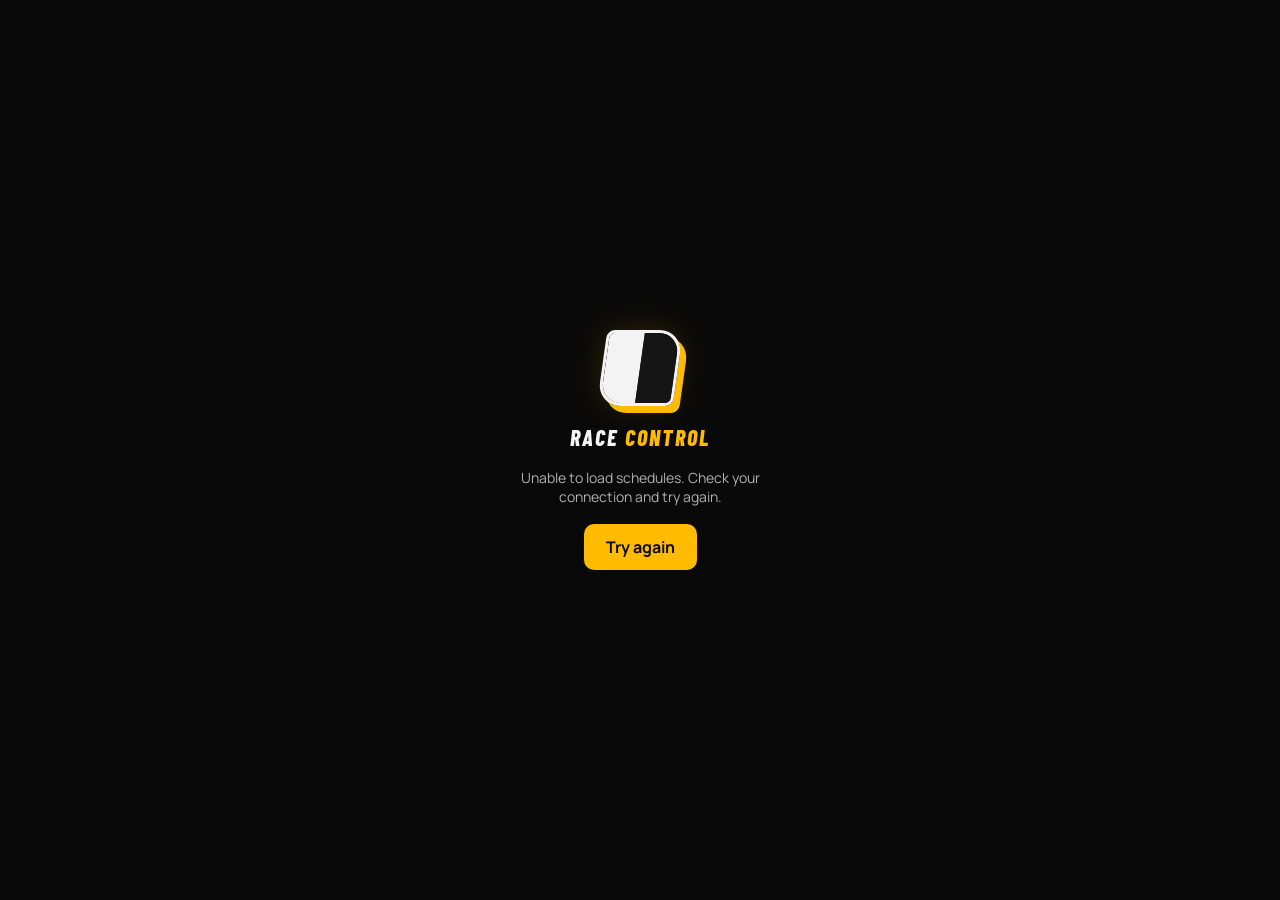
==== index.html @ a60f54e7 "Add files via upload" ====
<!DOCTYPE html>
<html lang="en">

<head>

    <meta charset="UTF-8">

    <meta
        name="viewport"
        content="width=device-width, initial-scale=1.0"
    >
    <meta name="theme-color" content="#090909">
    <meta name="apple-mobile-web-app-capable" content="yes">
    <meta name="apple-mobile-web-app-status-bar-style" content="black-translucent">
    <link rel="manifest" href="manifest.webmanifest">
    <link rel="apple-touch-icon" sizes="180x180" href="icons/apple-touch-icon.png?v=1">
    <link rel="icon" type="image/png" sizes="512x512" href="icons/race-control-icon-512.png?v=1">

    <title>Race Control</title>

    <link rel="preconnect" href="https://fonts.googleapis.com">
    <link rel="preconnect" href="https://fonts.gstatic.com" crossorigin>
    <link href="https://fonts.googleapis.com/css2?family=Barlow+Condensed:ital,wght@0,600;0,700;0,800;1,700&family=Manrope:wght@400;500;600;700&display=swap" rel="stylesheet">
    <link rel="stylesheet" href="style.css">
    <link rel="stylesheet" href="season-timeline.css">
    <link rel="stylesheet" href="championship-snapshot.css">
    <link rel="stylesheet" href="series-carousel.css">
    <link rel="stylesheet" href="mobile-polish.css">
    <link rel="stylesheet" href="support.css">
    <link rel="stylesheet" href="live-hub.css">

  <link rel="stylesheet" href="f2-hub.css">
  <link rel="stylesheet" href="wec-hub.css">
  <link rel="stylesheet" href="imsa-hub.css">
  <link rel="stylesheet" href="cars-hub.css">
  <link rel="stylesheet" href="special-events.css">
  <link rel="stylesheet" href="formula-e-preseason.css">
  <link rel="stylesheet" href="academy-hub.css">
</head>


<body>

<div id="app-splash" role="status" aria-label="Opening Race Control">
    <div id="loader-brand" class="brand-loader"><div class="splash-flag" aria-hidden="true">
        <span></span><span></span><span></span><span></span>
    </div>
    <p>RACE <em>CONTROL</em></p></div>
    <span id="loader-message">Opening Race Control…</span>
    <button id="retry-load" type="button" hidden>Try again</button>
    <button id="cancel-load" type="button" hidden>Go back</button>
</div>

<header>

    <div class="header-content">

        <a class="header-title" id="home-button" href="#home" aria-label="Race Control home">

            <div class="race-mark" aria-hidden="true">
                <span></span><span></span><span></span><span></span>
            </div>

            <div>
                <h1>Race <em>Control</em></h1>
                <p class="header-subtitle">Every Lap, One App.</p>
            </div>

        </a>


        <div class="header-actions">
        <details id="series-menu">
            <summary aria-label="Racing series menu"><span aria-hidden="true">☰</span> Series Menu</summary>
            <nav id="series-menu-list" aria-label="Racing series"></nav>
        </details>
        <button id="customize-button" type="button">

            <span class="customize-icon" aria-hidden="true">
                <svg viewBox="0 0 24 24" focusable="false">
                    <path d="M4 6h16M4 12h16M4 18h16"></path>
                    <circle cx="8" cy="6" r="2"></circle>
                    <circle cx="16" cy="12" r="2"></circle>
                    <circle cx="10" cy="18" r="2"></circle>
                </svg>
            </span>

            <span>
                Customize Series
            </span>

        </button>
        </div>

    </div>

</header>


    <main>

        <div id="app">


            <!-- HOME VIEW -->

            <div id="home-view">

                <section id="weekend-section" aria-labelledby="weekend-heading">

                    <div class="weekend-heading-row">
                        <div>
                            <h2 id="weekend-heading"><span class="week-flag" aria-hidden="true"></span>This Racing Week</h2>
                        </div>
                        <p id="weekend-date-range" class="weekend-date-range"></p>
                    </div>

                    <div data-live-slot="home" hidden></div>
                    <div data-cup-live-slot="home" hidden></div>
                    <div id="weekend-races"></div>

                </section>

                <section id="season-timeline" aria-labelledby="timeline-heading" hidden></section>
                <section id="championship-snapshot" aria-labelledby="snapshot-heading" hidden></section>
                <div id="schedule">


                </div>

            </div>


            <div id="live-view" style="display:none" aria-label="Formula 1 race hub"></div>
            <div id="nascar-live-view" style="display:none" aria-label="NASCAR Cup race hub"></div>

            <!-- SERIES VIEW -->

            <div
                id="series-view"
                style="display: none;"
            >

                <button id="back-button" hidden>
                    ← Back
                </button>

                <section id="f1-hub" hidden aria-label="Formula 1 hub"></section>
                <section id="series-hub" hidden aria-label="Series hub"></section>
                <div id="series-calendar"></div>

            </div>


            <div
                id="event-view"
                style="display: none;"
            >

                <div class="event-navigation"><button id="event-back-button">
                    ← Back
                </button>
                <button id="event-hub-button">Series Hub →</button></div>

                <div id="event-details"></div>

            </div>


        </div>

    </main>
    <button id="back-to-top" hidden aria-label="Back to top of schedule">↑ <span>Back to Top</span></button>


    <!-- CUSTOMIZE SERIES PANEL -->

    <div
        id="customize-overlay"
        class="customize-overlay"
    >

        <div class="customize-panel">


            <div class="customize-header">

                <div>

                    <h2>
                        Customize Series
                    </h2>

                    <p>
                        Drag series to change their order.
                        Hide any series you don't want to see.
                    </p>

                </div>


                <button
                    id="close-customize"
                    class="close-customize"
                >
                    ×
                </button>

            </div>

            <div class="customize-tools">
                <button id="show-all-series" type="button">Show all</button>
                <button id="hide-all-series" type="button">Hide all</button>
                <p>Drag or use the arrows to set your custom order, or restore the default order below.</p>
            </div>

            <div id="customize-series-list"></div>
            <section id="spoiler-settings" aria-label="Spoiler settings"></section>


            <div class="customize-footer">

                <button id="reset-series">
                    Restore Default Order
                </button>

            </div>


        </div>

    </div>


    <footer class="site-footer"><div><strong>Race Control</strong><span>Every Lap, One App. Help us make it better.</span></div><nav aria-label="Site support"><button type="button" id="patch-notes-open">Patch notes</button><button type="button" id="feedback-open">Send feedback</button><a href="admin.html">Admin</a></nav></footer>
    <dialog class="support-dialog patch-notes-dialog" id="patch-notes-dialog" aria-labelledby="patch-notes-title">
      <button type="button" class="support-close" id="patch-notes-close" aria-label="Close patch notes">×</button>
      <h2 id="patch-notes-title">Patch notes</h2>
      <p class="patch-notes-intro">The latest additions and improvements to Race Control. Earlier entries follow our development milestones; date ranges group work completed across several sessions.</p>
      <article class="patch-release">
        <time datetime="2026-10-06">October 6, 2026</time>
        <h3>A More Compact Homepage &amp; More Reliable Startup</h3>
        <p>F1 race reviews now support automatic safety-car, VSC, red-flag, starter and retirement counts after races. The Admin Hub keeps just rain and race ratings editable, with race facts shown read-only.</p>
        <p>Tighter header, race-week and timeline spacing. Championship snapshots now use equal-size cards with clearer portraits, leader gaps and gold champion styling. NASCAR timelines exclude exhibition races, and F1 Academy portraits have more room.</p>
        <p>Independent racing feeds now load together. Stalled requests have a firm timeout, and a temporarily unavailable source no longer blocks the whole homepage. Added an in-app retry for missing data and shorter waits for unavailable images.</p>
      </article>
      <article class="patch-release">
        <time datetime="2026-10-05">October 5, 2026</time>
        <h3>Special Events &amp; Faster Results</h3>
        <p>Results screens and event-session links now check for updates automatically. Added faster event-window imports, provisional NASCAR race results before inspection, and continued checks for corrected classifications. F1 qualifying can update independently when another session source is unavailable.</p>
        <p>Manage events in one Calendar sheet, with automatic IDs and publication. Schedules, entries, and results accept plain text on the same event row.</p>
        <p>Added a dedicated calendar for marquee races and motorsport festivals, with multi-day dates, venue details, local session times, optional entries and results, and event photo galleries. Unverified dates appear separately under Awaiting Dates. A separate editable workbook powers the calendar.</p>
      </article>
      <article class="patch-release">
        <time datetime="2026-10-02">October 2, 2026</time>
        <h3>IMSA WeatherTech & CARS Tour Hubs</h3>
        <p>CARS Tour now has one hub for Late Model Stock Cars and Pro Late Models, with a shared weekend schedule, separate dated standings, teams and drivers, results, and tracks. Includes homepage championship summaries and support for manually maintained results and timetable corrections.</p>
        <ul>
          <li>Prepared the IMSA hub with Overview, Schedule, Standings, Teams &amp; Drivers, Results, and Tracks, powered by a separate published IMSA workbook.</li>
          <li>Added GTP, LMP2, GTD PRO, and GTD class views, individual driver and car/team championships, manufacturer standings, and session-specific driver crews.</li>
          <li>Added official timing imports for practice, qualifying, and race results, class podiums, pit-stop counts, editable track media, and homepage class leaders. Historical weekends fill in during the initial syncs; future weekend session times can be entered when confirmed.</li>
          <li>Kept homepage carousel tiles at the height of the tallest series so the footer stays in place when swiping.</li>
        </ul>
      </article>
      <article class="patch-release">
        <time datetime="2026-10-01">October 1, 2026</time>
        <h3>Season Timeline</h3>
        <ul><li>Homepage Series Hubs now swipe horizontally, with full-tile snapping, navigation controls and equal-height tiles sized to the tallest hub. Your selected series follow your custom order.</li></ul>
        <ul><li>Added a Championship Snapshot below the timeline for followed series, with driver photos where available, points, WEC class leaders, and verified completed-season champions. Spoiler Mode hides championship identities.</li></ul>
        <ul><li>Added a compact homepage timeline for followed series, with season dates, individual race progress bars and NASCAR Chase markers.</li><li>Announced upcoming seasons appear 30 days before their opener. Timeline rows open the series hub.</li></ul>
      </article>
      <article class="patch-release">
        <time datetime="2026-09-29">September 29, 2026</time>
        <h3>WEC Hub and Formula E Preseason Preview</h3>
        <ul>
          <li>Added the WEC hub with Overview, Schedule, Standings, Teams &amp; Drivers, Results and Tracks, connected to official published WEC data.</li>
          <li>WEC separates Hypercar and LMGT3 podiums and championships, groups driver crews by numbered car entry, and includes race, qualifying and Hyperpole results where published. Older weekends fill in as the initial import completes.</li>
          <li>Added WEC homepage championship leaders, class-specific session results links, scheduled endurance race durations, and editable track details and media. Corrected overseas session times using the official schedule timestamps.</li>
          <li>Prepared tabbed INDYCAR, Indy NXT and Formula 3 hubs with season-completed messages looking ahead to 2027.</li>
          <li>Restored the original default series order, removed development labels from the Series Menu, and made its entries open their hub overview. Saved custom orders remain available.</li>
          <li>Added a clearly labeled Formula E 2026/27 preseason preview with 21 scheduled rounds, 13 venues, 14 confirmed drivers and 8 TBA seats, verified September 29. Unannounced times remain TBA, with results and standings awaiting the season start.</li>
          <li>The Formula E preview includes official source links and a verification date. It is a curated snapshot; automatic new-season data updates are not connected yet.</li>
        </ul>
      </article>
      <article class="patch-release">
        <time datetime="2026-09-28">September 28, 2026</time>
        <h3>F1 Academy Launch and Weekend Schedule Redesign</h3>
        <ul>
          <li>Launched the F1 Academy hub with Overview, Schedule, Standings, Teams &amp; Drivers, Results and Tracks, using shared F1 track photos, maps and details.</li>
          <li>Academy includes driver and team championship leaders, sortable standings statistics, driver photos and nationalities, supporting brands, and wildcard entries. Results support qualifying, Opening Races, Reverse Grid Races and Feature Races.</li>
          <li>Redesigned weekend schedules across the app with compact session cards, series-colored accents, subtle flag icons, and clearer dates and times.</li>
          <li>Published results now open directly from their matching session. Pole sitters and race winners appear alongside the session, while Spoiler Mode keeps results and outcomes hidden.</li>
          <li>F2 home cards now show the driver championship leader with a portrait and the team championship leader with its logo. Both cards open the relevant standings.</li>
          <li>Added national flags to F2 driver cards. F2 and F1 Academy now sit directly below the NASCAR hubs in the default Series Menu order, without development labels, and open on Overview.</li>
          <li>Made the Next Chase Stop schedule button compact across Cup, O'Reilly and Trucks.</li>
          <li>F1 driver rating ranks are now unique, using championship position to break equal averages. Removed the Refresh Ratings button.</li>
          <li>The admin driver-rating editor now shows each driver's starting position, finishing position and finish status for the selected Grand Prix or sprint.</li>
        </ul>
      </article>
      <article class="patch-release">
        <time datetime="2026-09-25">September 25, 2026</time>
        <h3>Formula 2 Hub and Racing Hub Refinements</h3>
        <ul>
          <li>Added the Formula 2 hub with Overview, Schedule, Standings, Teams &amp; Drivers, Results and Tracks.</li>
          <li>F2 home cards show their own race winner and championship leader. Next-race cards focus on feature races; sprint races remain available in weekend schedules and results.</li>
          <li>Added sortable F2 standings statistics: total wins, feature wins, sprint wins, poles, podiums and DNFs, with horizontal scrolling on mobile.</li>
          <li>F2 driver cards include countries and former drivers from this season, including Nico Varrone under VAR.</li>
          <li>Improved F2 weekend session imports and shared F1 track matching, including Silverstone, so existing track photos, maps and details carry across.</li>
          <li>The Series Menu now opens Cup, O'Reilly and Trucks on their Overview tabs.</li>
          <li>Made NASCAR next-race schedule buttons more compact and changed Biggest Movers event labels to track names.</li>
          <li>Refined The Chase across all three NASCAR hubs with track and winner timelines, two gainers and two droppers, and Chase-only stage leaders.</li>
          <li>Added optional chart gap labels, labeled recent Chase finishes, track photos, and matching schedule buttons.</li>
          <li>F1 standings show current team logos and sortable points, wins, podiums, poles, average finish, average start and DNFs.</li>
          <li>Hub navigation stays visible while scrolling schedules. Improved mobile feedback fields to prevent unwanted focus zoom.</li>
          <li>Added F1 driver rating editing in the admin portal and the percentage of rated sessions with a VSC or SC in track details.</li>
        </ul>
        <p class="patch-release-note">Includes the September 24 refinements. F2 statistics reflect imported results and update as historical sessions finish loading.</p>
      </article>
      <article class="patch-release">
        <time datetime="2026-09-22">September 22, 2026</time>
        <h3>Cleaner navigation</h3>
        <ul>
          <li>Added a Series Hub button to home cards and removed decorative arrows beside Previous Race and Next Race.</li>
          <li>Updated F1 and NASCAR hub tabs with a transparent background, series-colored selection accents and larger mobile touch targets.</li>
          <li>Hub tabs stay in one compact, swipeable row on mobile.</li>
        </ul>
      </article>
      <article class="patch-release">
        <time datetime="2026-09-21">September 21, 2026</time>
        <h3>Redesigned home tiles, qualifying and event shortcuts</h3>
        <ul>
          <li>Event schedules link directly to available results for that event.</li>
          <li>Added support for NASCAR qualifying in Cup, O'Reilly and Trucks, with lap times, speeds and separate session selection.</li>
          <li>When timed qualifying is unavailable, a published starting grid can be shown instead, clearly labeled.</li>
          <li>F1 and NASCAR pole sitters appear on event details, next-race overview cards and home series tiles once qualifying is available. Published grid fallbacks are labeled Starts P1.</li>
          <li>Broadcast listings now include a clear Network label.</li>
          <li>Redesigned home series cards with side-by-side previous and next race panels, track photos, series logos and matching accent colors.</li>
          <li>The previous race shows its winner and opens full results. The next race opens its event schedule, with a pole-sitter display when available.</li>
          <li>Click a championship leader to open standings, or the rest of the card to open the series hub. Spoiler Mode keeps protected results hidden.</li>
        </ul>
      </article>
      <article class="patch-release">
        <time datetime="2026-09-19">September 19, 2026</time>
        <h3>Faster startup and driver standings</h3>
        <ul>
          <li>The home page waits for its calendars, track details, summaries and images before opening; weekend sessions and deeper hub data load separately.</li>
          <li>Weekend sessions load when an event opens. Hubs request the data needed for their selected tab.</li>
          <li>A brief branded loader appears when a section needs data, with retry and back options if loading fails. Cached views open without an artificial delay.</li>
          <li>Driver cards show their championship position in F1 and all three NASCAR hubs.</li>
        </ul>
      </article>
      <article class="patch-release">
        <time datetime="2026-09-18">September 18, 2026</time>
        <h3>NASCAR hubs: standings, results and the Chase</h3>
        <ul>
          <li>Cup, O'Reilly and Trucks now open on Overview with the next event, latest podium and championship leaders.</li>
          <li>Added championship standings with sortable statistics, stage wins, stage points, manufacturer names and points gaps.</li>
          <li>Added race and available stage results, with event and session selectors.</li>
          <li>Chase grid highlights cover all three series; standings indicate calculated title elimination and schedules mark Chase rounds.</li>
          <li>Added Chase Battle charts with top-five, full-grid and individual driver controls, plus win charts for teams and manufacturers in restrained brand colors.</li>
          <li>Added The Chase tab with progress, contender form, movers, stage leaders and a compact schedule.</li>
          <li>Added optional per-series Spoiler Mode, with protected hub views and verified pre-race standings where available.</li>
          <li>Polished hub navigation and clickable cards; reserve drivers have a clearer label.</li>
          <li>Organizations share one team card, with distinct full-time and part-time entry sections. Missing driver photos use silhouettes.</li>
          <li>Updated home summaries, track names on schedule tiles and event selectors, manufacturer graphics and the default series order: F1, Cup, O'Reilly, Trucks.</li>
        </ul>
        <p class="patch-release-note">Chase lines build from saved standings snapshots; earlier unsaved rounds are unavailable. Title elimination is a conservative calculation, not an official NASCAR designation.</p>
      </article>
      <article class="patch-release">
        <time datetime="2026-09-17">September 17, 2026</time>
        <h3>NASCAR teams and race day</h3>
        <ul>
          <li>Added Teams &amp; Drivers to the Cup, O’Reilly Auto Parts, and Craftsman Truck Series hubs.</li>
          <li>Team cards feature team colors, team and manufacturer logos, driver photos, car number graphics, and crew chiefs.</li>
          <li>Drivers are grouped by team, with full photos displayed without cropping.</li>
          <li>Added separate full-time and part-time team sections, with full-time drivers listed before part-time drivers within each team. An organization can appear in both sections for different car entries.</li>
          <li>Added manual team participation and Show/Hide controls, independent of each driver's classification and visibility.</li>
          <li>Removed white backgrounds behind manufacturer logos and improved their contrast on dark team cards.</li>
          <li>All series schedules now jump to today's or the next race when opened. Completed seasons open at the final race, and a fixed Back to Top button stays available on schedule screens.</li>
          <li>Added an experimental Cup Series live race hub with running order, timing, race status, stage information, and display settings.</li>
          <li>Access the Cup live hub from the event schedule, with race-day entry points on the home page and Cup overview.</li>
          <li>Added this dated patch history beside Send feedback.</li>
        </ul>
        <p class="patch-release-note">At this release, the Cup live hub was ready for its first live-race test; the other NASCAR live hubs, standings and results were still in development.</p>
      </article>
      <article class="patch-release">
        <time datetime="2026-09-15">September 15</time>–<time datetime="2026-09-17">17, 2026</time>
        <h3>NASCAR hub foundations</h3>
        <ul>
          <li>Added Tracks tabs for the Cup, O’Reilly Auto Parts, and Craftsman Truck Series hubs.</li>
          <li>Added track photos to schedule tiles, plus track maps, custom track names, locations, length, surface, banking, and year built in track details.</li>
          <li>Connected Cup Series race ratings and average cautions per race, with separate counts showing how many races contribute to each average. Unrated races are excluded from the rating average.</li>
          <li>Added support for historical Cup race reviews back to 2023.</li>
          <li>Marked the three NASCAR hubs as in development and next to launch.</li>
        </ul>
      </article>
      <article class="patch-release">
        <time datetime="2026-09-12">September 12</time>–<time datetime="2026-09-15">15, 2026</time>
        <h3>Race week, results, and richer track details</h3>
        <ul>
          <li>Redesigned This Racing Week with series logos, event and track names, and start times grouped by day.</li>
          <li>Added compact, muted Off Week and Season Completed tiles for followed series without a race that week.</li>
          <li>Expanded Formula 1 results with event and session selection for qualifying, sprint qualifying, sprints, and Grands Prix. Only sessions with available results appear.</li>
          <li>Added Formula 1 teammate head-to-head comparisons for qualifying and Grand Prix results.</li>
          <li>Improved Back navigation, simplified series customization, and separated upcoming series from those with schedules.</li>
          <li>Added screenshot attachments to feedback, including mobile uploads and viewing in the admin hub.</li>
          <li>Introduced the experimental Formula 1 live race hub with pre-race, live timing, and concluded-race views.</li>
          <li>Expanded Formula 1 track details with custom names, photos, maps, flags, first Grand Prix year, and track length.</li>
          <li>Polished driver rankings, podiums, championship charts, and track ratings, including a combined VSC or SC average.</li>
        </ul>
      </article>
      <article class="patch-release">
        <time datetime="2026-09-11">September 11, 2026</time>
        <h3>Feedback and Formula 1 presentation</h3>
        <ul>
          <li>Added website feedback and a PIN-protected admin service hub for reviewing submissions and tracking site health.</li>
          <li>Improved home-page tile navigation and added shortcuts from Formula 1 overview cards to standings and results.</li>
          <li>Expanded driver rankings with season highs and lows, rating changes, and ranking changes.</li>
          <li>Refined the championship battle chart and added driver photos.</li>
          <li>Expanded season charts with driver win distribution and points by team, plus team logos and completed-race counts.</li>
          <li>Added racing series logos to home-page tiles and series hubs.</li>
        </ul>
      </article>
      <article class="patch-release">
        <time datetime="2026-09-08">September 8</time>–<time datetime="2026-09-10">10, 2026</time>
        <h3>The Formula 1 hub takes shape</h3>
        <ul>
          <li>Introduced the Formula 1 hub with overview, schedule, standings, teams and drivers, and race results.</li>
          <li>Added the Series Menu and made the Race Control logo a home button.</li>
          <li>Connected driver ratings and race reviews, with track rain, chaos, and race-rating averages.</li>
          <li>Added season distribution charts, championship tracking, and a dedicated Tracks tab.</li>
          <li>Improved the mobile home page and event navigation.</li>
          <li>Added team colors and images from the spreadsheet, and refined how sprint sessions contribute to track scores.</li>
        </ul>
      </article>
    </dialog>
    <dialog class="support-dialog" id="feedback-dialog" aria-labelledby="feedback-title">
      <button type="button" class="support-close" id="feedback-close" aria-label="Close feedback">×</button>
      <h2 id="feedback-title">Have a suggestion?</h2><p>Report a problem, request a feature, or tell us what you think.</p>
      <iframe id="feedback-frame" class="service-frame feedback-service-frame" title="Race Control feedback form" hidden></iframe>
      <p id="feedback-status" class="support-status" role="status"></p>
      <a id="feedback-direct" target="_blank" rel="noopener noreferrer" hidden>Open feedback form directly ↗</a>
    </dialog>
    <script src="support-config.js"></script>
    <script src="support.js"></script>
    <script src="spoiler-config.js"></script>
    <script src="spoilers.js"></script>
    <script src="f1-hub.js"></script>
    <script src="f1-insights.js"></script>
    <script src="nascar-profiles.js"></script>
    <script src="nascar-charts.js"></script>
    <script src="nascar-competition.js"></script>
    <script src="f2-config.js"></script>
    <script src="f2-hub.js"></script>
    <script src="academy-config.js"></script>
    <script src="academy-hub.js"></script>
    <script src="wec-config.js"></script>
    <script src="wec-hub.js"></script>
    <script src="imsa-config.js"></script>
    <script src="imsa-hub.js"></script>
    <script src="cars-config.js"></script>
    <script src="cars-hub.js"></script>
    <script src="special-config.js"></script>
    <script src="special-events.js"></script>
    <script src="formula-e-preseason.js"></script>
    <script src="season-timeline.js"></script>
    <script src="championship-snapshot.js"></script>
    <script src="series-carousel.js"></script>
    <script src="script.js"></script>
    <script src="results-refresh.js"></script>
    <script src="live-config.js"></script>
    <script src="live-adapter.js"></script>
    <script src="live-signalr.js"></script>
    <script src="live-lifecycle.js"></script>
    <script src="live-hub.js"></script>
    <script src="nascar-live.js"></script>

</body>

</html>
---- style.css ----
/* =========================================
   GLOBAL
========================================= */

* {
    box-sizing: border-box;
}


:root {

    --background: #090909;
    --card-top: #242424;
    --card-bottom: #181818;

    --border: rgba(255, 255, 255, 0.10);
    --border-hover: rgba(255, 255, 255, 0.22);

    --text-primary: #f4f4f4;
    --text-secondary: #b0b0b0;
    --text-muted: #777777;

}


body {

    margin: 0;

    font-family: "Manrope", Arial, Helvetica, sans-serif;

    color:
        var(--text-primary);

    min-height:
        100vh;

    background:

        radial-gradient(
            circle at top center,
            rgba(255, 255, 255, 0.035),
            transparent 35%
        ),

        var(--background);

}


/* =========================================
   OPENING SPLASH
========================================= */

#app-splash {
    position: fixed;
    z-index: 5000;
    inset: 0;
    display: flex;
    flex-direction: column;
    align-items: center;
    justify-content: center;
    gap: 18px;
    background: #090909;
    transition: none;
}

#app-splash.is-hidden {
    opacity: 0;
    visibility: hidden;
    pointer-events: none;
}

.splash-flag {
    width: 76px;
    height: 76px;
    display: grid;
    grid-template-columns: repeat(2, 1fr);
    grid-template-rows: repeat(2, 1fr);
    overflow: hidden;
    border: 3px solid #f3f3f3;
    border-radius: 8px 24px 8px 24px;
    transform: skewX(-8deg);
    box-shadow: 7px 7px 0 #ffbb00, 0 0 34px rgba(255, 187, 0, 0.16);
    animation: loader-pulse 1100ms ease-in-out infinite alternate;
}

.splash-flag span:nth-child(odd) { background: #f3f3f3; }
.splash-flag span:nth-child(even) { background: #151515; }

#app-splash p {
    margin: 0;
    font-family: "Barlow Condensed", Impact, sans-serif;
    font-size: 22px;
    font-style: italic;
    font-weight: 800;
    letter-spacing: 0.10em;
}

#app-splash em { color: #ffbb00; font-style: inherit; }

@keyframes loader-pulse {
    from { transform: skewX(-8deg) scale(0.94); box-shadow: 5px 5px 0 #ffbb00; }
    to { transform: skewX(-8deg) scale(1.04); box-shadow: 9px 9px 0 #ffbb00, 0 0 40px rgba(255, 187, 0, 0.3); }
}

@keyframes splash-copy-in {
    from { opacity: 0; transform: translateY(8px); }
    to { opacity: 1; transform: translateY(0); }
}

@media (prefers-reduced-motion: reduce) {
    .splash-flag, #app-splash p { animation: none; }
    #app-splash { transition: none; }
}



/* =========================================
   HEADER
========================================= */

header {

    padding: 24px 20px;

    border-bottom:
        1px solid rgba(255, 255, 255, 0.08);

    background:

        linear-gradient(90deg, rgba(255, 187, 0, 0.10), transparent 32%),

        linear-gradient(
            135deg,
            #1a1a1a,
            #101010 55%,
            #0b0b0b
        );

    box-shadow:
        0 10px 35px
        rgba(0, 0, 0, 0.35);

}

.header-content {
    max-width: 1120px;
    margin: 0 auto;
    display: flex;
    align-items: center;
    justify-content: space-between;
    gap: 20px;
}

.header-title {
    display: flex;
    align-items: center;
    gap: 14px;
}

.race-mark {
    width: 42px;
    height: 42px;
    display: grid;
    grid-template-columns: repeat(2, 1fr);
    grid-template-rows: repeat(2, 1fr);
    overflow: hidden;
    border: 2px solid rgba(255, 255, 255, 0.80);
    border-radius: 5px 13px 5px 13px;
    transform: skewX(-8deg) rotate(-2deg);
    box-shadow: 4px 4px 0 rgba(255, 187, 0, 0.88), 0 0 22px rgba(255, 187, 0, 0.15);
}

.race-mark span:nth-child(odd) { background: #f3f3f3; }
.race-mark span:nth-child(even) { background: #151515; }

header h1 {
    margin: 0;
    font-family: "Barlow Condensed", Impact, sans-serif;
    font-size: clamp(34px, 5vw, 48px);
    font-style: italic;
    font-weight: 800;
    line-height: 0.85;
    letter-spacing: 0.015em;
}

.header-title h1 em {
    color: #ffbb00;
    font-style: inherit;
}

.header-subtitle {
    margin: 7px 0 0;
    color:
        var(--text-secondary);
    font-size: 12px;
    font-weight: 600;
    letter-spacing: 0.02em;
}



/* =========================================
   CUSTOMIZE BUTTON
========================================= */

#customize-button {

    padding:
        12px
        18px;

    border-radius:
        12px;

    border:
        1px solid rgba(255, 255, 255, 0.13);

    color:
        white;

    cursor:
        pointer;

    background:

        linear-gradient(
            145deg,
            rgba(255, 255, 255, 0.10),
            rgba(255, 255, 255, 0.03)
        );

    transition:
        0.2s ease;

}


#customize-button:hover {

    transform:
        translateY(-2px);

    border-color:
        rgba(255, 255, 255, 0.28);

}



/* =========================================
   MAIN
========================================= */

main {

    padding:
        28px
        20px
        50px;

    max-width:
        1200px;

    margin:
        auto;

}



/* =========================================
   RACE GRID
========================================= */

#weekend-section {

    margin:
        0
        0
        38px;

    padding:
        22px;

    border:
        1px solid rgba(255, 255, 255, 0.10);

    border-radius:
        20px;

    background:
        linear-gradient(145deg, rgba(255, 255, 255, 0.06), rgba(255, 255, 255, 0.018));

    box-shadow:
        0 18px 40px rgba(0, 0, 0, 0.20),
        inset 0 1px 0 rgba(255, 255, 255, 0.045);

}

.customize-icon {
    display: inline-flex;
    width: 19px;
    height: 19px;
    margin-right: 7px;
    vertical-align: -4px;
    color: #ffbb00;
}

.customize-icon svg {
    width: 100%;
    height: 100%;
    fill: none;
    stroke: currentColor;
    stroke-linecap: round;
    stroke-width: 1.7;
}

.customize-icon circle { fill: #151515; }


.weekend-heading-row {

    display:
        flex;

    align-items:
        flex-end;

    justify-content:
        space-between;

    gap:
        16px;

    margin-bottom:
        17px;

}


.weekend-eyebrow {

    margin:
        0
        0
        5px;

    color:
        #8e8e8e;

    font-size:
        11px;

    font-weight:
        700;

    letter-spacing:
        0.12em;

}


#weekend-heading {

    margin:
        0;

    font-size:
        25px;

}


.weekend-date-range {

    margin:
        0;

    color:
        #b8b8b8;

    font-size:
        14px;

    font-weight:
        600;

    white-space:
        nowrap;

}


#weekend-races {

    display:
        grid;

    grid-template-columns:
        repeat(auto-fit, minmax(205px, 1fr));

    gap:
        11px;

}


.weekend-race {

    position:
        relative;

    display:
        flex;

    min-height:
        126px;

    padding:
        15px;

    overflow:
        hidden;

    border:
        1px solid rgba(255, 255, 255, 0.10);

    border-radius:
        14px;

    background:
        radial-gradient(circle at 100% 0%, var(--series-glow), transparent 62%),
        linear-gradient(145deg, rgba(255, 255, 255, 0.065), rgba(255, 255, 255, 0.02));

    color:
        var(--text-primary);

    cursor:
        pointer;

    flex-direction:
        column;

    text-align:
        left;

    transition:
        transform 0.2s ease, border-color 0.2s ease, box-shadow 0.2s ease;

}


.weekend-race:hover {

    transform:
        translateY(-3px);

    border-color:
        var(--series-color);

    box-shadow:
        0 12px 26px rgba(0, 0, 0, 0.32),
        0 0 20px var(--series-glow);

}


.weekend-series {

    margin-bottom:
        8px;

    color:
        var(--series-color);

    font-size:
        11px;

    font-weight:
        800;

    letter-spacing:
        0.08em;

}


.weekend-event {

    font-size:
        16px;

    line-height:
        1.25;

}


.weekend-track {

    margin-top:
        6px;

    color:
        #d2d2d2;

    font-size:
        13px;

}


.weekend-time {

    margin-top:
        auto;

    padding-top:
        11px;

    color:
        #a6a6a6;

    font-size:
        12px;

    font-weight:
        600;

}


.weekend-race-completed {

    opacity:
        0.62;

    filter:
        grayscale(1);

}


.weekend-race-completed:hover {

    opacity:
        0.8;

}


.weekend-empty {

    margin:
        2px
        0;

    color:
        #a8a8a8;

}

#schedule {

    display:
        grid;

    grid-template-columns:
        repeat(
            auto-fit,
            minmax(280px, 1fr)
        );

    gap:
        18px;

}



/* =========================================
   RACE CARD
========================================= */

.race-card {

    position:
        relative;

    overflow:
        hidden;

    cursor:
        pointer;

    min-height:
        230px;

    padding:
        22px;

    border-radius:
        16px;

    border:
        1px solid var(--border);

    background:

        radial-gradient(
            circle at 85% 0%,
            var(--series-glow),
            transparent 45%
        ),

        linear-gradient(
            145deg,
            rgba(255, 255, 255, 0.055),
            transparent 35%
        ),

        linear-gradient(
            145deg,
            var(--card-top),
            var(--card-bottom) 65%,
            #151515
        );

    box-shadow:

        0 18px 35px
        rgba(0, 0, 0, 0.35),

        inset 0 1px 0
        rgba(255, 255, 255, 0.035);

    transition:
        0.25s ease;

}


.race-card::before {

    content:
        "";

    position:
        absolute;

    width:
        240px;

    height:
        240px;

    top:
        -140px;

    right:
        -120px;

    border-radius:
        50%;

    background:

        radial-gradient(
            circle,
            var(--series-glow),
            transparent 70%
        );

    pointer-events:
        none;

}


.race-card::after {

    content:
        "";

    position:
        absolute;

    left:
        0;

    right:
        0;

    bottom:
        0;

    height:
        90px;

    background:

        linear-gradient(
            transparent,
            rgba(0, 0, 0, 0.20)
        );

    pointer-events:
        none;

}


.race-card:hover {

    transform:
        translateY(-5px);

    border-color:
        var(--series-color);

    box-shadow:

        0 25px 50px
        rgba(0, 0, 0, 0.55),

        0 0 28px
        var(--series-glow);

}


.race-card > * {

    position:
        relative;

    z-index:
        1;

}



/* =========================================
   SERIES NAME
========================================= */

.series-name {

    position:
        relative;

    padding-left:
        13px;

    color:
        #a8a8a8;

    font-size:
        13px;

    font-weight:
        bold;

    text-transform:
        uppercase;

    letter-spacing:
        1.4px;

    margin-bottom:
        22px;

}


.series-name::before {

    content:
        "";

    position:
        absolute;

    left:
        0;

    top:
        1px;

    bottom:
        1px;

    width:
        4px;

    border-radius:
        4px;

    background:
        var(--series-color);

    box-shadow:

        0 0 14px
        var(--series-glow);

}



/* =========================================
   RACE TEXT
========================================= */

.next-race-label {

    font-size:
        11px;

    color:
        #8b8b8b;

    font-weight:
        bold;

    letter-spacing:
        1.5px;

    margin-bottom:
        9px;

}


.event-name {

    font-size:
        25px;

    line-height:
        1.18;

    margin:
        0
        0
        16px;

}


.race-info {

    color:
        #c5c5c5;

    font-size:
        15px;

    margin:
        6px
        0;

}


.race-network {

    margin-top:
        12px;

    display:
        inline-block;

    padding:
        5px
        9px;

    border-radius:
        7px;

    background:
        rgba(255, 255, 255, 0.07);

    color:
        #dddddd;

    font-size:
        13px;

}


.race-notes {

    margin-top:
        18px;

    padding-top:
        15px;

    border-top:
        1px solid rgba(255, 255, 255, 0.08);

    color:
        #999999;

    font-size:
        14px;

}



/* =========================================
   SEASON COMPLETED
========================================= */

.season-completed {

    opacity:
        0.65;

}



/* =========================================
   BACK BUTTON
========================================= */

#back-button {

    padding:
        11px
        17px;

    margin-bottom:
        28px;

    border-radius:
        10px;

    border:
        1px solid rgba(255, 255, 255, 0.12);

    color:
        white;

    background:
        #222222;

    cursor:
        pointer;

}



/* =========================================
   SERIES CALENDAR
========================================= */

#series-calendar {

    max-width:
        850px;

}


.calendar-subtitle {

    color:
        #9a9a9a;

    margin-bottom:
        28px;

}


.calendar-race {

    padding:
        20px;

    margin-bottom:
        14px;

    border-radius:
        14px;

    border:
        1px solid rgba(255, 255, 255, 0.09);

    background:

        linear-gradient(
            145deg,
            #242424,
            #181818
        );

}


.calendar-date {

    color:
        #9a9a9a;

    font-size:
        14px;

    margin-bottom:
        9px;

}


.calendar-event {

    font-size:
        22px;

    font-weight:
        bold;

    margin-bottom:
        12px;

}


.calendar-details {

    color:
        #c5c5c5;

    font-size:
        14px;

    line-height:
        1.7;

}



/* =========================================
   CUSTOMIZE OVERLAY
========================================= */

.customize-overlay {

    display:
        none;

    position:
        fixed;

    inset:
        0;

    z-index:
        9999;

    padding:
        20px;

    align-items:
        center;

    justify-content:
        center;

    background:
        rgba(0, 0, 0, 0.72);

    backdrop-filter:
        blur(8px);

}


.customize-overlay.active {

    display:
        flex;

}



/* =========================================
   CUSTOMIZE PANEL
========================================= */

.customize-panel {

    width:
        100%;

    max-width:
        650px;

    max-height:
        85vh;

    overflow-y:
        auto;

    padding:
        24px;

    border-radius:
        18px;

    border:
        1px solid rgba(255, 255, 255, 0.12);

    background:

        linear-gradient(
            145deg,
            #242424,
            #111111
        );

    box-shadow:

        0 30px 80px
        rgba(0, 0, 0, 0.65);

}


.customize-header {

    display:
        flex;

    justify-content:
        space-between;

    align-items:
        flex-start;

    gap:
        20px;

    margin-bottom:
        25px;

}


.customize-header h2 {

    margin:
        0
        0
        8px;

}


.customize-header p {

    margin:
        0;

    color:
        #999999;

}


.close-customize {

    border:
        none;

    background:
        transparent;

    color:
        white;

    font-size:
        30px;

    cursor:
        pointer;

}



/* =========================================
   CUSTOMIZE SERIES ITEM
========================================= */

.customize-tools {
    display: flex;
    flex-wrap: wrap;
    align-items: center;
    gap: 8px;
    margin: -8px 0 16px;
}

.customize-tools button,
.sort-next-toggle {
    min-height: 36px;
    padding: 8px 11px;
    border: 1px solid rgba(255, 255, 255, 0.12);
    border-radius: 9px;
    background: rgba(255, 255, 255, 0.055);
    color: #dedede;
    font: inherit;
    font-size: 12px;
    font-weight: 700;
}

.customize-tools button {
    cursor: pointer;
}

.customize-tools button:hover {
    border-color: rgba(255, 187, 0, 0.7);
    color: #ffcc3d;
}

.sort-next-toggle {
    display: inline-flex;
    align-items: center;
    gap: 7px;
    cursor: pointer;
}

.sort-next-toggle input {
    width: 15px;
    height: 15px;
    accent-color: #ffbb00;
}

.customize-series-item {

    display:
        flex;

    align-items:
        center;

    gap:
        15px;

    padding:
        15px;

    margin-bottom:
        10px;

    border-radius:
        12px;

    border:
        1px solid rgba(255, 255, 255, 0.08);

    background:

        linear-gradient(
            145deg,
            rgba(255, 255, 255, 0.07),
            rgba(255, 255, 255, 0.025)
        );

    cursor:
        grab;

}


.customize-series-item.dragging {

    opacity:
        0.4;

}


.drag-handle {

    color:
        #888888;

    font-size:
        20px;

    user-select:
        none;

}


.customize-series-name {

    flex:
        1;

    font-weight:
        600;

}


.series-toggle {

    display:
        flex;

    align-items:
        center;

    gap:
        7px;

    color:
        #bbbbbb;

    cursor:
        pointer;

}


.series-toggle input {

    width:
        16px;

    height:
        16px;

    cursor:
        pointer;

}



/* =========================================
   RESET BUTTON
========================================= */

.customize-footer {

    margin-top:
        20px;

}


#reset-series {

    padding:
        10px
        15px;

    border-radius:
        9px;

    border:
        1px solid rgba(255, 255, 255, 0.12);

    background:
        #222222;

    color:
        white;

    cursor:
        pointer;

}



/* =========================================
   MOBILE
========================================= */

@media (max-width: 600px) {

    header {

        padding:
            24px
            18px;

    }


    header h1 {

        font-size:
            36px;

    }

    .header-content {

        align-items:
            flex-start;

        gap:
            12px;

    }

    .race-mark {

        width:
            34px;

        height:
            34px;

        box-shadow:
            3px 3px 0 rgba(255, 187, 0, 0.88);

    }

    .header-subtitle {

        font-size:
            10px;

    }

    #customize-button {

        padding:
            10px;

        font-size:
            0;

    }

    #customize-button .customize-icon {

        font-size:
            18px;

    }


    main {

        padding:
            20px
            15px
            40px;

    }


    #schedule {

        grid-template-columns:
            1fr;

    }


    #weekend-section {

        padding:
            18px;

        margin-bottom:
            28px;

    }


    .weekend-heading-row {

        align-items:
            flex-start;

        flex-direction:
            column;

        gap:
            5px;

    }


    .weekend-date-range {

        white-space:
            normal;

    }


    #weekend-races {

        grid-template-columns:
            repeat(2, minmax(0, 1fr));

        gap:
            8px;

    }

    .weekend-race {

        min-height:
            0;

        aspect-ratio:
            1 / 1;

        padding:
            11px;

    }

    .weekend-series {

        margin-bottom:
            5px;

        font-size:
            9px;

        letter-spacing:
            0.04em;

    }

    .weekend-event {

        font-size:
            13px;

        line-height:
            1.16;

    }

    .weekend-track {

        margin-top:
            4px;

        font-size:
            10px;

        line-height:
            1.2;

    }

    .weekend-time {

        padding-top:
            6px;

        font-size:
            10px;

        line-height:
            1.2;

    }


    .customize-overlay {

        padding:
            12px;

    }


    .customize-panel {

        padding:
            20px;

    }

    .customize-series-item {

        gap:
            9px;

        padding:
            11px;

    }

    .drag-handle {

        display:
            none;

    }

    .series-move-buttons {

        order:
            3;

    }

    .series-toggle {

        order:
            2;

    }

}

.series-move-buttons {
    display: flex;
    gap: 4px;
}

.move-series {
    width: 31px;
    height: 31px;
    padding: 0;
    border: 1px solid rgba(255, 255, 255, 0.12);
    border-radius: 8px;
    background: rgba(255, 255, 255, 0.05);
    color: #d8d8d8;
    cursor: pointer;
    font-size: 17px;
    line-height: 1;
}

.move-series:hover {
    border-color: #ffbb00;
    color: #ffbb00;
}


.race-track {

    margin:
        -7px
        0
        15px;

    color:
        var(--series-color);

    font-size:
        14px;

    font-weight:
        600;

}


/* =========================================
   EVENT DETAILS
========================================= */

#event-back-button {

    padding:
        11px
        17px;

    margin-bottom:
        28px;

    border-radius:
        10px;

    border:
        1px solid rgba(255, 255, 255, 0.12);

    color:
        white;

    background:
        #222222;

    cursor:
        pointer;

}


.series-name-button,
.event-button {

    border:
        none;

    background:
        transparent;

    text-align:
        left;

    cursor:
        pointer;

}


.series-name-button {

    display:
        block;

    width:
        100%;

}


.series-name-button:hover {

    color:
        white;

}


.event-button {

    display:
        block;

    width:
        100%;

    padding:
        0;

    color:
        var(--text-primary);

}


.event-button:hover {

    color:
        var(--series-color);

}


.schedule-unavailable {

    opacity:
        0.70;

}


.calendar-race-button {

    width:
        100%;

    color:
        var(--text-primary);

    text-align:
        left;

    cursor:
        pointer;

}


.calendar-race-button:hover {

    border-color:
        rgba(255, 255, 255, 0.32);

}


.calendar-race-next {

    border-color:
        var(--series-color);

    background:
        linear-gradient(145deg, var(--series-glow), #181818 74%);

    box-shadow:
        0 0 0 1px var(--series-color),
        0 10px 28px var(--series-glow);

}


.calendar-race-next .calendar-date {

    color:
        var(--series-color);

    font-weight:
        700;

}


.calendar-race-completed {

    opacity:
        0.48;

    filter:
        saturate(0.48);

}


.calendar-race-completed:hover {

    opacity:
        0.72;

}


#event-details {

    max-width:
        850px;

}


.detail-series {

    margin:
        0
        0
        8px;

    color:
        #999999;

    font-size:
        13px;

    font-weight:
        bold;

    letter-spacing:
        1.4px;

    text-transform:
        uppercase;

}


.detail-meta,
.track-id,
.empty-details {

    color:
        #9a9a9a;

}


.detail-meta {

    margin:
        0
        0
        18px;

}


.detail-section {

    margin-top:
        28px;

    padding:
        22px;

    border:
        1px solid rgba(255, 255, 255, 0.09);

    border-radius:
        14px;

    background:
        linear-gradient(145deg, #242424, #181818);

}


.detail-section h2 {

    margin-top:
        0;

}


.session-list {

    display:
        grid;

    gap:
        12px;

}


.session-item {

    display:
        grid;

    grid-template-columns:
        minmax(92px, 120px) 1fr;

    gap:
        14px;

    padding:
        14px 0;

    border-top:
        1px solid rgba(255, 255, 255, 0.08);

    color:
        #c5c5c5;

    line-height:
        1.55;

}


.session-item:first-child {

    padding-top:
        0;

    border-top:
        none;

}


.session-type {

    color:
        #a8a8a8;

    font-size:
        12px;

    font-weight:
        bold;

    letter-spacing:
        0.8px;

    text-transform:
        uppercase;

}


.session-item strong {

    color:
        white;

}


.track-facts {

    display:
        grid;

    grid-template-columns:
        repeat(auto-fit, minmax(150px, 1fr));

    gap:
        16px;

    margin:
        22px 0;

}


.track-facts div {

    padding-left:
        12px;

    border-left:
        3px solid #f5c518;

}


.track-facts dt {

    color:
        #8d8d8d;

    font-size:
        12px;

    font-weight:
        bold;

    letter-spacing:
        0.7px;

    text-transform:
        uppercase;

}


.track-facts dd {

    margin:
        5px 0 0;

    color:
        #eeeeee;

}


.track-description {

    color:
        #c5c5c5;

    line-height:
        1.6;

}


@media (max-width: 600px) {

    .session-item {

        grid-template-columns:
            1fr;

        gap:
            5px;

    }

}

/* Shared loading, day groups, series status and persistent navigation. */
#loader-message {
    max-width: 340px;
    padding: 0 20px;
    text-align: center;
    color: var(--text-secondary);
    font-size: 14px;
}
#retry-load {
    padding: 12px 22px;
    border: 0;
    border-radius: 10px;
    background: #ffbb00;
    color: #090909;
    font: inherit;
    font-weight: 700;
    cursor: pointer;
}
#weekend-races { grid-template-columns: minmax(0, 1fr); gap: 24px; }
.weekend-day { min-width: 0; }
.weekend-day h3 {
    display: flex;
    flex-wrap: wrap;
    align-items: baseline;
    gap: 8px 14px;
    margin: 0 0 12px;
    font-size: 13px;
    text-transform: uppercase;
    letter-spacing: 0.1em;
}
.weekend-day h3 span { color: #999; font-size: 11px; font-weight: 500; }
.weekend-day-races { display: grid; grid-template-columns: repeat(auto-fit, minmax(205px, 1fr)); gap: 11px; }
.series-group-heading {
    grid-column: 1 / -1;
    margin: 16px 0 0;
    padding-bottom: 10px;
    border-bottom: 1px solid var(--border);
    font-size: 14px;
    text-transform: uppercase;
    letter-spacing: 0.12em;
    color: var(--text-secondary);
}
.series-order-options { flex-basis: 100%; margin: 6px 0 0; padding: 12px; border: 1px solid var(--border); border-radius: 10px; }
.future-series { grid-column: 1 / -1; min-width: 0; }
.future-series ul {
    columns: 3 200px;
    column-gap: 32px;
    padding-left: 20px;
    margin: 18px 0 0;
    color: var(--text-secondary);
    font-size: 14px;
    line-height: 1.6;
}
.future-series li { padding: 4px 0; break-inside: avoid; }
.series-order-options legend { padding: 0 6px; font-weight: 700; }
.series-order-options label { display: inline-flex; align-items: center; gap: 6px; margin-right: 16px; min-height: 44px; cursor: pointer; }
.series-order-options input { accent-color: #ffbb00; }
.series-order-options p { margin: 4px 0 0; color: #aaa; font-size: 12px; }
#back-button, #event-back-button {
    position: sticky;
    top: calc(env(safe-area-inset-top, 0px) + 12px);
    z-index: 20;
    min-height: 44px;
    max-width: 100%;
    box-shadow: 0 4px 22px #0009;
    border-color: #555;
}
.calendar-race { scroll-margin-top: 78px; }
button:focus-visible, input:focus-visible { outline: 2px solid #ffbb00; outline-offset: 4px; }
@media (max-width: 600px) {
    .weekend-day-races { grid-template-columns: minmax(0, 1fr); }
    .series-order-options label { display: flex; }
}

/* Formula 1 hub */
.brand-loader { display: flex; flex-direction: column; align-items: center; gap: 18px; text-align: center; }
.brand-loader p { margin: 0; font-family: 'Barlow Condensed', Impact, sans-serif; font-size: 22px; font-weight: 800; font-style: italic; letter-spacing: .1em; }
.brand-loader em { color: #ffbb00; }
.brand-loader > span { font-size: 13px; color: #aaa; }
.brand-loader > span:empty { display: none; }
.f1-inline-loader { padding: 35px 15px; }
.f1-inline-loader .splash-flag { width: 42px; height: 42px; }
.f1-inline-loader p { font-size: 16px; }
.f1-home-summary:empty { display: none; }
.f1-home-summary { margin-top: 20px; padding-top: 12px; border-top: 1px solid #ffffff20; font-size: 13px; }
.f1-home-summary p { margin: 0 0 12px; color: #bbb; }
.f1-home-summary span { display: block; font-size: 10px; text-transform: uppercase; letter-spacing: .09em; color: #aaa; margin-bottom: 5px; }
.f1-home-summary strong { color: #eee; }
.f1-home-summary small { display: block; margin-top: 4px; }
.f1-summary-round { color: #aaa; font-size: 10px; }
.f1-hub-heading { border-left: 4px solid #e10600; padding: 8px 0 8px 20px; margin-bottom: 24px; }
.f1-hub-heading h1 { margin: 0; font: italic 800 52px 'Barlow Condensed', Impact, sans-serif; }
.f1-hub-heading h1 em { color: #e10600; }
.f1-hub-heading > p:last-child { color: #aaa; font-size: 13px; margin-bottom: 0; }
.f1-tabs { display: flex; gap: 6px; padding: 10px 0; margin-bottom: 22px; border-bottom: 1px solid #ffffff24; overflow-x: auto; scrollbar-width: thin; }
.f1-tabs button, #f1-content button { flex-shrink: 0; background: #222; color: #ddd; border: 1px solid #ffffff24; border-radius: 9px; padding: 12px 17px; font: inherit; font-size: 13px; cursor: pointer; min-height: 44px; }
.f1-tabs button[aria-selected='true'] { background: #e10600; border-color: #e10600; color: #fff; font-weight: 700; }
.f1-overview-grid, .f1-team-grid { display: grid; grid-template-columns: repeat(2, minmax(0, 1fr)); gap: 18px; }
.f1-feature, .f1-team { min-width: 0; padding: 25px; border: 1px solid #ffffff1a; border-radius: 16px; background: linear-gradient(145deg, #232323, #141414); }
.f1-feature:first-child { background: radial-gradient(ellipse at top right, #e1060028, transparent 70%), #1a1a1a; }
.f1-feature h2 { margin: 12px 0; font-size: 25px; }
.f1-feature > p { color: #bbb; }
.f1-kicker { font-size: 10px; font-weight: 800; text-transform: uppercase; letter-spacing: .1em; color: #bbb; }
.f1-points { font-size: 40px; font-weight: 800; margin: 10px 0; color: #fff !important; }
.f1-points small { font-size: 14px; font-weight: 500; color: #aaa; }
.f1-podium { padding-left: 28px; margin: 16px 0; }
.f1-podium li { padding: 8px 0 8px 6px; }
.f1-podium li::marker { color: #ffbb00; font-weight: bold; }
.f1-podium span { display: block; font-size: 12px; color: #aaa; margin-top: 3px; }
.f1-data-note { font-size: 12px; color: #aaa; line-height: 1.6; }
.f1-warning { color: #ffd479; }
.f1-empty { padding: 24px 0; color: #aaa; }
.f1-section { margin-top: 36px; }
.f1-table-scroll { overflow-x: auto; max-width: 100%; border: 1px solid #ffffff20; border-radius: 12px; }
.f1-table { width: 100%; border-collapse: collapse; font-size: 14px; text-align: left; }
.f1-table caption { padding: 14px; text-align: left; font-size: 12px; color: #aaa; background: #191919; }
.f1-table td, .f1-table th { padding: 14px 16px; border-bottom: 1px solid #ffffff12; white-space: nowrap; }
.f1-table thead { background: #252525; font-size: 11px; text-transform: uppercase; color: #aaa; }
.f1-table tbody tr:nth-child(even) { background: #ffffff03; }
.f1-table tbody tr:first-child { background: #e1060014; }
.f1-table-points { color: #ffbb00; font-weight: 800; }
.f1-team { border-top: 3px solid var(--team-color); }
.f1-team h3 { font-size: 23px; margin: 5px 0 12px; }
.f1-team > p { color: #aaa; font-size: 13px; }
.f1-driver { display: flex; align-items: start; gap: 14px; border-top: 1px solid #ffffff17; padding: 18px 0 4px; margin-top: 15px; min-width: 0; }
.f1-driver h4 { margin: 5px 0; font-size: 17px; }
.f1-driver .f1-kicker { margin: 0; }
.f1-biography { font-size: 13px; line-height: 1.6; color: #bbb; white-space: pre-line; overflow-wrap: anywhere; }
.f1-headshot { width: 60px; height: 68px; object-fit: cover; border-radius: 8px; }
.f1-team-logo { width: 70px; max-height: 55px; object-fit: contain; margin-bottom: 12px; }
.f1-other-drivers { display: grid; grid-template-columns: repeat(auto-fit, minmax(230px, 1fr)); gap: 18px; }
.f1-select-label { display: block; font-size: 13px; margin: 20px 0 8px; }
.f1-rating-controls { display: flex; flex-wrap: wrap; gap: 16px; margin-bottom: 20px; }
.f1-rating-controls label { display: block; margin: 10px 0; }
.f1-track-grid { display: grid; grid-template-columns: repeat(auto-fit,minmax(min(100%,320px),1fr)); gap: 16px; align-items: start; }
.f1-track-grid summary { cursor: pointer; font-size: 20px; font-weight: 700; padding: 8px 0; }
.f1-track-scores small { display: block; color: #aaa; font-size: 12px; font-weight: 400; }
.f1-donut { width: 220px; height: 220px; border-radius: 50%; margin: 24px auto; display: grid; place-items: center; }
.f1-donut > span { width: 108px; height: 108px; border-radius: 50%; background: #181818; display: flex; flex-direction: column; align-items: center; justify-content: center; font-size: 30px; font-weight: 700; }
.f1-donut small { font-size: 13px; color: #bbb; }
.f1-chart-legend { list-style: none; padding: 0; }
.f1-chart-legend li { display: flex; align-items: center; gap: 8px; margin: 10px 0; font-size: 13px; }
.f1-chart-legend i { width: 12px; height: 12px; border-radius: 3px; flex-shrink: 0; }
.f1-chart-legend strong { margin-left: auto; white-space: nowrap; }
.f1-gap-chart { display: block; width: 100%; max-height: 380px; margin: 20px 0; }
.f1-gap-chart text { fill: #bbb; font-size: 12px; }
.f1-rating-controls > div { min-width: 0; max-width: 100%; }
.f1-rating-controls select { max-width: 100%; min-height: 44px; background: #252525; color: #eee; border: 1px solid #555; border-radius: 8px; padding: 12px; font: inherit; }
#f1-race-select { max-width: 100%; width: 440px; min-height: 44px; color: #eee; background: #252525; border: 1px solid #555; border-radius: 8px; padding: 12px; font: inherit; font-size: 14px; }
@media (max-width: 600px) {
    .f1-overview-grid, .f1-team-grid { grid-template-columns: minmax(0, 1fr); }
    .f1-feature, .f1-team { padding: 20px; }
    .f1-hub-heading h1 { font-size: 44px; }
    .f1-tabs button { padding: 11px 13px; }
    .f1-table td, .f1-table th { padding: 10px; font-size: 12px; }
    .f1-table th[scope='row'] { min-width: 135px; white-space: normal; }
}
.f1-tabs { position: relative; }

/* Header navigation */
.series-hub-coming-soon { margin: 20px 0 0; padding-top: 12px; border-top: 1px solid #ffffff20; color: #aaa; font-size: 11px; line-height: 1.5; }
a.header-title { color: inherit; text-decoration: none; border-radius: 8px; }
a.header-title:focus-visible, #series-menu summary:focus-visible { outline: 2px solid #ffbb00; outline-offset: 6px; }
.header-actions { display: flex; align-items: center; gap: 10px; }
#series-menu { position: relative; }
#series-menu summary { display: flex; align-items: center; gap: 8px; list-style: none; cursor: pointer; min-height: 44px; padding: 12px 16px; border: 1px solid #ffffff24; border-radius: 12px; background: #ffffff0c; color: #fff; font-size: 13px; white-space: nowrap; }
#series-menu summary::-webkit-details-marker { display: none; }
#series-menu summary span { color: #ffbb00; font-size: 18px; }
#series-menu[open] summary { border-color: #ffbb00; }
#series-menu-list { position: absolute; right: 0; top: calc(100% + 10px); z-index: 100; width: min(340px, calc(100vw - 36px)); max-height: 65vh; max-height: 65dvh; overflow-y: auto; overscroll-behavior: contain; padding: 12px; border: 1px solid #ffffff2b; border-radius: 14px; background: #191919; box-shadow: 0 16px 45px #000a; }
.series-menu-heading { padding: 5px 10px; margin: 0 0 5px; font-size: 10px; font-weight: 800; letter-spacing: .1em; text-transform: uppercase; color: #aaa; }
#series-menu-list > button { display: block; width: 100%; min-height: 44px; padding: 11px 10px; text-align: left; border: 0; border-radius: 7px; color: #eee; background: transparent; font: inherit; font-size: 13px; cursor: pointer; }
#series-menu-list > button:hover, #series-menu-list > button:focus-visible { background: #ffffff0d; color: #ffbb00; }
.series-menu-upcoming { border-top: 1px solid #ffffff1a; margin-top: 8px; padding-top: 12px; }
.series-menu-upcoming ul { padding-left: 26px; margin: 8px 0; color: #999; font-size: 12px; line-height: 2; }
@media (max-width: 600px) {
    .header-content { flex-wrap: wrap; }
    .header-actions { width: 100%; justify-content: space-between; margin-top: 8px; }
    #series-menu-list { left: 0; right: auto; }
    #customize-button { font-size: 12px; min-height: 44px; }
    #series-menu summary { font-size: 12px; }
}
---- season-timeline.css ----
#season-timeline{margin:22px 0 10px;padding:18px;border:1px solid #ffffff1c;border-radius:18px;background:linear-gradient(135deg,#ffffff04,transparent)}
.timeline-heading{display:flex;align-items:baseline;justify-content:space-between;gap:12px;margin-bottom:12px}.timeline-heading h2{margin:0;font-size:1.3rem}.timeline-heading p,.timeline-note{color:#949da7;font-size:.72rem;margin:0}.timeline-note{margin-top:10px;line-height:1.5}
.timeline-list{display:grid;gap:6px}.timeline-row{appearance:none;display:grid;grid-template-columns:64px minmax(160px,1fr) minmax(150px,1.4fr) 52px 12px;align-items:center;gap:12px;width:100%;min-width:0;padding:10px 12px;border:1px solid #ffffff14;border-left:3px solid var(--series-color);border-radius:10px;background:#ffffff03;color:#eff1f4;text-align:left;font:inherit;cursor:pointer}.timeline-row:hover{background:#ffffff09;border-top-color:#ffffff35}.timeline-row:focus-visible{outline:2px solid var(--series-color);outline-offset:3px}.timeline-logo{display:flex;align-items:center;justify-content:center}.timeline-logo .series-brand-logo{width:58px;height:32px;max-width:100%;object-fit:contain;margin:0}.timeline-info{min-width:0}.timeline-info strong{display:block;font-size:.82rem;line-height:1.3}.timeline-info small{display:block;color:#a6adb6;font-size:.68rem;margin-top:3px}.timeline-info .timeline-status{color:#c6ccd3}.timeline-progress{min-width:0}.timeline-bars{display:flex;gap:3px;height:20px}.timeline-bars i{flex:1;min-width:0;background:#ffffff09;border:1px solid #ffffff18;border-radius:2px}.timeline-bars i.is-complete{background:var(--series-color);border-color:var(--series-color)}.timeline-bars i.is-chase{box-shadow:inset 0 -3px #d7bd70}.timeline-chase-track{display:block;height:17px}.timeline-chase-track>span{display:block;border:1px solid #bfa75f;border-bottom:0;text-align:center;font-size:9px;line-height:12px;height:7px;white-space:nowrap;color:#dac582}.timeline-count{font-size:.9rem;font-variant-numeric:tabular-nums;text-align:right}.timeline-count>span{color:#8e98a2;font-size:.72rem}.timeline-arrow{color:#8e98a2}
@media(max-width:600px){#season-timeline{padding:12px;margin-top:16px}.timeline-heading{display:block}.timeline-heading h2{font-size:1.15rem}.timeline-heading p{margin-top:4px}.timeline-row{grid-template-columns:42px minmax(0,1fr) 44px 8px;gap:4px 9px;padding:9px;min-height:84px}.timeline-logo{grid-row:1 / 3}.timeline-info{grid-column:2;grid-row:1}.timeline-count{grid-column:3;grid-row:1 / 3}.timeline-arrow{grid-column:4;grid-row:1 / 3}.timeline-progress{grid-column:2;grid-row:2}.timeline-bars{height:13px;gap:2px}.timeline-chase-track{height:15px}.timeline-chase-track:empty{height:2px}.timeline-info strong{font-size:.76rem}.timeline-info small{font-size:.64rem}.timeline-logo .series-brand-logo{height:28px}}
.timeline-bars i{border:0;box-shadow:inset 0 0 0 1px #ffffff18}.timeline-bars i.is-complete{box-shadow:none}.timeline-bars i.is-chase{box-shadow:inset 0 -3px #d7bd70}
/* Reduce framing around the progress bars, retaining distinct Chase markers. */
#season-timeline{padding:12px;margin-top:14px}.timeline-heading{margin-bottom:8px}.timeline-row{padding:7px 10px}.timeline-chase-track:empty{height:0}.timeline-note{margin-top:7px;font-size:.65rem}
@media(max-width:600px){.timeline-row{min-height:66px;padding:6px 8px;gap:3px 8px}.timeline-heading p{margin-top:2px}.timeline-info small{margin-top:2px}.timeline-bars{height:12px}}
---- championship-snapshot.css ----
#championship-snapshot{margin:14px 0;padding:12px;border:1px solid #ffffff1c;border-radius:16px;background:linear-gradient(135deg,#ffffff04,transparent)}
.snapshot-heading{display:flex;align-items:center;gap:9px;margin-bottom:10px}.snapshot-heading>svg{width:22px;height:22px;color:#d7b55a}.snapshot-heading h2{margin:0;font-size:1.15rem}.snapshot-heading p{margin:2px 0 0;font-size:.68rem;color:#949da7}
.snapshot-grid{display:grid;grid-template-columns:repeat(2,minmax(0,1fr));gap:8px}.snapshot-card{display:grid;grid-template-rows:48px minmax(0,1fr);height:208px;box-sizing:border-box;gap:8px;border:1px solid #ffffff18;border-left:3px solid var(--series-color);border-radius:12px;background:#ffffff03;color:#eff1f4;padding:10px;text-align:left;font:inherit;min-width:0;cursor:pointer}.snapshot-card:hover{background:#ffffff09}.snapshot-card:focus-visible{outline:2px solid var(--series-color);outline-offset:3px}
.snapshot-brand{display:flex;align-items:center;gap:8px;min-width:0}.snapshot-brand .series-brand-logo{width:46px;height:36px;object-fit:contain;margin:0;flex-shrink:0}.snapshot-title{min-width:0}.snapshot-title>strong{display:block;font-size:.8rem;line-height:1.2}.snapshot-label{display:block;font-size:.57rem;line-height:1.25;color:#a7b0bb;margin-top:3px}.snapshot-content{display:flex;align-items:center;min-width:0;gap:8px}.snapshot-content strong{display:block;font-size:.95rem;line-height:1.25;overflow-wrap:anywhere}.snapshot-content small{display:block;color:#aab4be;font-size:.72rem;line-height:1.4;margin-top:4px}.snapshot-leader{display:flex;align-items:center;gap:10px;width:100%;height:100%;min-width:0}.snapshot-leader>span:last-child{min-width:0}.snapshot-photo{display:flex;align-items:flex-end;justify-content:center;align-self:stretch;width:78px;flex-shrink:0;min-height:0}.snapshot-portrait{width:100%;height:100%;object-fit:contain;object-position:center bottom}.snapshot-silhouette{width:100%;height:100%;max-height:110px;color:#737e8b;opacity:.3}.snapshot-content .snapshot-gap{color:#d7dde4;margin-top:8px;font-size:.68rem}.snapshot-trophy{display:block;color:#dfbf70;margin-top:8px}.snapshot-trophy svg{width:30px;height:32px}.snapshot-champion{border-color:#b69b544d;border-left-color:#d7b55a;background:linear-gradient(125deg,#bb91391c,#bb913905)}.snapshot-champion .snapshot-label{color:#dfbf70}
.snapshot-multiclass{flex-direction:column;align-items:stretch;gap:4px}.snapshot-multiclass .snapshot-leader{height:auto;flex:1;gap:5px}.snapshot-multiclass .snapshot-photo{display:none}.snapshot-multiclass strong{font-size:.69rem}.snapshot-multiclass small{font-size:.59rem;margin-top:0}
@media(max-width:600px){.snapshot-card{padding:8px;gap:7px;height:202px;grid-template-rows:50px minmax(0,1fr)}.snapshot-brand{gap:5px}.snapshot-brand .series-brand-logo{width:33px;height:30px}.snapshot-title>strong{font-size:.67rem}.snapshot-label{font-size:.52rem}.snapshot-photo{width:52px}.snapshot-leader{gap:6px}.snapshot-content{gap:6px}.snapshot-content strong{font-size:.77rem}.snapshot-content small{font-size:.65rem}.snapshot-content .snapshot-gap{font-size:.6rem}.snapshot-heading h2{font-size:1.05rem}.snapshot-multiclass strong{font-size:.63rem}.snapshot-multiclass small{font-size:.53rem}}
@media(max-width:360px){.snapshot-grid{grid-template-columns:1fr}.snapshot-card{height:184px;grid-template-rows:40px minmax(0,1fr)}.snapshot-title>strong{font-size:.8rem}.snapshot-photo{width:80px}.snapshot-content strong{font-size:.9rem}}

.snapshot-content:not(:has(.snapshot-leader)):not(:has(.snapshot-champion-detail)){flex-direction:column;align-items:flex-start;justify-content:center}.snapshot-multiclass .snapshot-leader{min-height:0}.snapshot-multiclass .snapshot-leader>span:last-child{width:100%}
---- series-carousel.css ----
#schedule.series-carousel{display:block;min-width:0;margin-top:24px}.carousel-heading{display:flex;justify-content:space-between;align-items:center;gap:12px;margin:0 0 14px}.carousel-heading h2{margin:0;font-size:1.25rem}.carousel-heading p{margin:4px 0 0;color:#9aa5b0;font-size:.72rem}.carousel-controls{display:flex;gap:6px}.carousel-controls button{width:44px;height:44px;border:1px solid #ffffff25;border-radius:10px;background:#ffffff06;color:#eee;font-size:1.5rem;cursor:pointer}.carousel-controls button:disabled{opacity:.25;cursor:default}.series-carousel-track{display:flex;align-items:stretch;gap:16px;position:relative;width:100%;overflow-x:auto;overflow-y:hidden;scroll-snap-type:x mandatory;overscroll-behavior-x:contain;scrollbar-width:none;overflow-anchor:none}.series-carousel-track::-webkit-scrollbar{display:none}.series-carousel-track>.home-series-card{flex:0 0 100%;width:100%;min-width:0;max-width:100%;box-sizing:border-box;margin:0;scroll-snap-align:start;scroll-snap-stop:always;transform:none!important}.series-carousel-track:focus-visible{outline:2px solid #d7b55a;outline-offset:3px}.carousel-pages{display:flex;justify-content:center;flex-wrap:wrap;margin:10px 0 0;gap:0}.carousel-pages button{display:grid;place-items:center;width:30px;height:30px;padding:0;background:transparent;border:0;cursor:pointer}.carousel-pages button::after{content:'';width:6px;height:6px;border-radius:10px;background:#ffffff30;transition:width .15s}.carousel-pages button[aria-current=true]::after{width:18px;background:#d7b55a}.carousel-pages button:focus-visible,.carousel-controls button:focus-visible{outline:2px solid #d7b55a}.carousel-status{text-align:center;margin:0;color:#9aa5b0;font-size:.72rem}.carousel-pages:has(button:only-child){display:none}@media(prefers-reduced-motion:reduce){.carousel-pages button::after{transition:none}}
---- mobile-polish.css ----
/* Shared finish: graphite surfaces, warm gold, compact mobile layouts. */
.event-photo-tile { position:relative; isolation:isolate; overflow:hidden; }
.event-photo-tile > .event-background-photo { position:absolute; z-index:-2; inset:0; width:100%; height:100%; object-fit:cover; object-position:center; pointer-events:none; }
.event-photo-tile:has(> .event-background-photo:not([hidden]))::before { content:''; position:absolute; z-index:-1; inset:0; background:linear-gradient(90deg,rgba(9,12,16,.94) 0%,rgba(9,12,16,.78) 48%,rgba(9,12,16,.35) 100%); pointer-events:none; }
.event-photo-tile:has(> .event-background-photo:not([hidden])) { color:#fff; }
.track-media { display:grid; grid-template-columns:repeat(auto-fit,minmax(min(100%,240px),1fr)); gap:14px; margin:18px 0; }
.track-media figure { margin:0; min-width:0; }
.track-media img { display:block; width:100%; height:240px; object-fit:contain; background:#eef0f2; border-radius:12px; }
.track-media figcaption { color:#bfc8d2; font-size:12px; margin-top:6px; }
:root { --panel-edge: rgba(255,255,255,.09); }
body { background: radial-gradient(ellipse at 0 0, #242116 0, transparent 440px), #0c0e10; }
button, summary, a { -webkit-tap-highlight-color: transparent; }
button:focus-visible, summary:focus-visible, a:focus-visible { outline: 2px solid #ffd259; outline-offset: 4px; }
.series-card, .f1-feature, .detail-section { border-color: var(--panel-edge); box-shadow: 0 8px 30px #0002; }
#weekend-section { padding: 26px; border: 1px solid #f3c44926; background: linear-gradient(125deg,#29261b 0,#17191b 45%,#131517 100%); border-radius: 22px; overflow: hidden; }
.weekend-heading-row { align-items: center; gap: 12px; margin-bottom: 20px; }
#weekend-heading { display: flex; align-items: center; gap: 12px; font-size: clamp(24px,4vw,34px); letter-spacing: -.7px; line-height: 1.1; margin: 0; }
.week-flag { display: inline-block; width: 32px; height: 26px; flex-shrink: 0; transform: skew(-12deg); background: conic-gradient(#ffcc42 25%,transparent 0 50%,#ffcc42 0 75%,transparent 0) 0 0/13px 13px; border-bottom: 2px solid #ffcc42; }
.weekend-date-range { color: #d2c9ae; font-size: 12px; }
.weekend-day h3 { letter-spacing: 1.5px; font-size: 12px; margin: 0 0 10px; }
.weekend-day-races { grid-template-columns: repeat(auto-fill,minmax(175px,1fr)); }
.weekend-race { min-height: 142px; padding: 14px; border-radius: 13px; border-top: 2px solid var(--series-color,#e7be50); }
.weekend-event { font-size: 21px; line-height: 1.2; }
.weekend-series { font-size: 10px; letter-spacing: .8px; }
.weekend-time { margin-top: auto; padding-top: 8px; font-size: 13px; font-weight: 650; }
.weekend-track { font-size: 11px; }
.future-more { color: #ffcd45; font-style: italic; }
.event-navigation { position: sticky; top: 12px; z-index: 15; display: flex; flex-wrap: wrap; gap: 8px; width: fit-content; padding: 6px; margin-bottom: 22px; border-radius: 14px; background: #111315ed; border: 1px solid var(--panel-edge); backdrop-filter: blur(14px); }
.event-navigation #event-back-button { position: static; margin: 0; }
#event-hub-button, #hub-schedule-button { border: 1px solid #c49b3e60; border-radius: 9px; padding: 12px 16px; background: #ffcb4018; color: #ffda78; font: inherit; font-size: 13px; font-weight: 600; cursor: pointer; }
.series-hub-hero { padding: clamp(24px,6vw,64px); margin-top: 24px; border: 1px solid #efc74d30; border-radius: 24px; background: repeating-linear-gradient(120deg,transparent 0 85px,#ffc83d04 85px 110px),linear-gradient(145deg,#29251a,#151719 60%); }
.series-hub-hero h1 { font-size: clamp(30px,6vw,56px); letter-spacing: -1px; margin: 14px 0 32px; }
.series-hub-hero h2 { font-size: clamp(23px,4vw,34px); }
.series-hub-hero p:not(.weekend-eyebrow) { color: #bcbfc3; line-height: 1.6; }
.hub-status { display: inline-block; font-size: 10px; letter-spacing: 2px; border: 1px solid #c8a14955; border-radius: 30px; color: #ffd468; padding: 8px 12px; }
#back-to-top { position: fixed; right: max(18px,env(safe-area-inset-right)); bottom: calc(20px + env(safe-area-inset-bottom)); z-index: 25; border: 1px solid #ffe49c55; border-radius: 30px; padding: 13px 18px; min-height: 46px; background: #f4c84d; color: #171717; box-shadow: 0 6px 24px #0008; cursor: pointer; font-weight: 700; }
#back-to-top[hidden] { display: none; }
.tracks-heading h2 { font-size: clamp(27px,4vw,40px); letter-spacing: -1px; margin: 8px 0; }
.circuit-card.f1-feature { padding: 0; background: linear-gradient(125deg,#25282b,#17191b); border-radius: 17px; overflow: hidden; }
.circuit-card summary { display: flex; align-items: center; gap: 14px; padding: 22px; list-style: none; }
.circuit-card summary::-webkit-details-marker { display: none; }
.circuit-flag { width:32px; height:auto; flex-shrink:0; border-radius:3px; }
.circuit-full-photo { margin:18px 0; }
.circuit-full-photo img { display:block; width:100%; height:auto; border-radius:12px; }
.circuit-body h3 { font-family:"Barlow Condensed",sans-serif; font-size:26px; margin:18px 0 10px; }
.circuit-card summary small { display: block; font-size: 9px; text-transform: uppercase; letter-spacing: 1.4px; color: #e1bf70; margin-bottom: 6px; }
.circuit-card summary strong { display: block; font-family: 'Barlow Condensed',sans-serif; font-size: 28px; letter-spacing: -.3px; line-height: 1.15; }
.circuit-location { display: block; color: #a6abb0; font-size: 12px; font-weight: 400; margin-top: 7px; }
.circuit-expand { margin-left: auto; color: #ffcb4e; font-size: 24px; font-weight: 400; }
.circuit-card[open] .circuit-expand { transform: rotate(45deg); }
.circuit-card[open] summary { border-bottom: 1px solid var(--panel-edge); background: #ffcb4706; }
.circuit-body { padding: 4px 22px 22px; }
.track-description { line-height: 1.65; color: #bcc0c4; }
@media (max-width:600px) {
  #weekend-section { padding: 16px 12px; border-radius: 17px; margin-bottom: 26px; }
  .weekend-heading-row { display: flex; flex-direction: column; align-items: flex-start; gap: 8px; margin-bottom: 18px; }
  #weekend-heading { font-size: 25px; }
  .weekend-date-range { margin: 0 0 0 42px; font-size: 11px; }
  #weekend-races { gap: 18px; }
  .weekend-day-races { grid-template-columns: repeat(2,minmax(0,1fr)); gap: 8px; }
  .weekend-race { padding: 11px 10px; min-height: 148px; height: auto; gap: 5px; }
  .weekend-series { font-size: 10px; line-height: 1.3; margin: 0; }
  .weekend-event { font-size: 20px; line-height: 1.2; margin: 0; overflow-wrap: anywhere; }
  .weekend-track { display: none; }
  .weekend-time { font-size: 13px; line-height: 1.35; padding-top: 4px; }
  .event-navigation { top: 6px; gap: 5px; }
  .event-navigation button, .event-navigation #event-back-button { font-size: 11px; padding: 11px 10px; min-height: 44px; }
  .circuit-card summary { padding: 18px; }
  .circuit-card summary strong { font-size: 24px; }
  .f1-tabs { scrollbar-width: thin; scrollbar-color: #806c33 transparent; }
}
/* Rollout: navigable summaries and uncropped driver portraits. */
.race-card { cursor: pointer; }
.race-card:focus-within { outline: 2px solid var(--series-color); outline-offset: 3px; }
.f1-linked-feature { position: relative; }
.f1-card-link { position: absolute; inset: 0; width: 100%; height: 100%; background: transparent !important; border: 0; border-radius: inherit; cursor: pointer; z-index: 1; }
.f1-card-link:hover { box-shadow: inset 0 0 0 1px #eac151; }
.f1-card-link:focus-visible { outline: 2px solid #eac151; outline-offset: 3px; }
.f1-linked-feature [data-f1-retry] { position: relative; z-index: 2; }
.f1-standing-name { display: inline-flex; align-items: center; gap: 9px; border-left: 3px solid var(--team-color); padding-left: 9px; }
.f1-standing-logo { width: 30px; height: 25px; object-fit: contain; }
.f1-top-three { padding-left: 23px; margin: 12px 0; }
.f1-top-three li { padding: 12px 0; border-bottom: 1px solid #ffffff12; }
.f1-top-three li > span { display: block; margin: 8px 0 0 12px; font-variant-numeric: tabular-nums; }
.f1-top-three small { color: #acb4be; margin-left: 8px; }
.f1-headshot { width: 90px; height: 160px; object-fit: contain; object-position: center; flex-shrink: 0; }
#f1-constructor-standings { scroll-margin-top: 24px; }
.f1-battle-drivers { display:grid; grid-template-columns:repeat(2,minmax(0,1fr)); gap:14px; margin:22px 0; }
.f1-battle-driver { display:flex; align-items:center; gap:16px; padding:18px; border:1px solid #ffffff12; border-top:3px solid var(--battle-driver-color); border-radius:14px; background:linear-gradient(145deg,#252c34,#171b20); min-width:0; }
.f1-battle-portrait { width:100px; height:180px; object-fit:contain; object-position:center; flex-shrink:0; }
.f1-battle-driver h3 { font-size:20px; margin:6px 0; overflow-wrap:anywhere; line-height:1.25; min-height:2.5em; }
.f1-battle-driver > div { min-width:0; width:100%; }
.f1-battle-driver .f1-peak-note { padding-top:8px; border-top:1px solid #ffffff15; line-height:1.5; }
.f1-battle-driver p,.f1-battle-driver small { font-size:12px; color:#aeb8c4; }
.f1-battle-driver strong { font-size:22px; font-variant-numeric:tabular-nums; }
.f1-battle-lead { border-left:3px solid var(--battle-color); padding:10px 16px; font-size:18px; }
.f1-battle-lead small { display:block; color:#aeb8c4; font-size:11px; margin-top:7px; }
.f1-battle-chart { background:#11161b; border:1px solid #ffffff10; border-radius:14px; margin:18px 0; min-width:0; }
.f1-battle-chart .f1-gap-chart { width:100%; min-width:0; height:auto; margin:12px 0; max-height:none; }
.f1-battle-data { margin:18px 0; }
.f1-battle-data summary { cursor:pointer; color:#bfc8d2; padding:8px 0; }
@media(max-width:600px) {
 .f1-battle-chart .f1-gap-chart text { font-size:24px; }
 .f1-battle-drivers { gap:8px; }
 .f1-battle-driver { flex-direction:column; align-items:flex-start; gap:8px; padding:12px; }
 .f1-battle-portrait { width:100%; height:155px; }
 .f1-battle-driver h3 { font-size:17px; }
 .f1-battle-driver strong { font-size:20px; }
 .f1-battle-lead { font-size:16px; }
}
.f1-donut { position:relative; }
.f1-slice-logo { position:absolute; width:32px; height:32px; object-fit:contain; transform:translate(-50%,-50%); padding:3px; border-radius:7px; background:#161b22dc; box-shadow:0 1px 5px #0003; }
.f1-legend-logo { width:28px; height:24px; object-fit:contain; flex-shrink:0; }
.f1-slice-driver { width:30px; height:44px; padding:2px; object-fit:contain; }
.f1-legend-driver { height:44px; object-fit:contain; }
.series-brand-heading { display:flex; align-items:center; gap:12px; flex-wrap:wrap; }
.series-brand-logo { display:block; width:64px; height:30px; object-fit:contain; }
.series-brand-logo-hub { width:140px; height:65px; margin-bottom:18px; }
.series-brand-logo[hidden] { display:none; }
/* Compact race-week schedule rows. */
.weekend-race { aspect-ratio:auto; }
#weekend-section { padding:20px; }
#weekend-races { gap:16px; }
.weekend-day-races { grid-template-columns:repeat(2,minmax(0,1fr)); gap:8px; }
.weekend-race { display:flex; flex-direction:row; align-items:center; gap:12px; min-height:82px; height:auto; padding:9px 12px; border-radius:9px; border-top:1px solid #ffffff15; border-left:3px solid var(--series-color); text-align:left; }
.weekend-logo { width:80px; flex:0 0 80px; display:flex; align-items:center; justify-content:center; min-height:55px; border-right:1px solid #ffffff20; padding-right:10px; }
.weekend-logo .series-brand-logo { width:100%; height:46px; }
.weekend-logo-fallback { font-size:10px; font-weight:800; line-height:1.3; color:#eee; overflow-wrap:anywhere; }
.weekend-copy { display:grid; gap:3px; min-width:0; flex:1; }
.weekend-copy .weekend-event { font-size:16px; line-height:1.2; margin:0; overflow-wrap:anywhere; }
.weekend-copy .weekend-track { display:block; font-size:12px; line-height:1.25; margin:0; color:#bbc2ca; }
.weekend-copy .weekend-time { font-size:12px; line-height:1.25; margin:0; padding:0; color:#eceff3; }
.weekend-off .weekend-track { font-size:14px; font-weight:650; color:#d3d8de; }
.weekend-off-group { border-top:1px solid #ffffff15; padding-top:15px; }
@media(max-width:650px) {
 #weekend-section { padding:15px 12px; }
 .weekend-day-races { grid-template-columns:minmax(0,1fr); }
 .weekend-race { min-height:78px; padding:8px 10px; gap:10px; }
 .weekend-logo { width:72px; flex-basis:72px; }
}
.f1-h2h { margin-top:22px; padding-top:18px; border-top:1px solid #ffffff20; }
.f1-h2h h4 { margin:0 0 14px; font-size:16px; }
.f1-h2h-pair { padding:14px; background:#10151a; border:1px solid #ffffff10; border-radius:12px; margin-bottom:12px; }
.f1-h2h-names,.f1-h2h-score { display:grid; grid-template-columns:1fr auto 1fr; align-items:center; gap:10px; }
.f1-h2h-names { font-size:13px; margin-bottom:16px; }
.f1-h2h-names strong:last-child,.f1-h2h-score strong:last-child { text-align:right; }
.f1-h2h-names span { color:#858f9a; font-size:11px; }
.f1-h2h-score strong { font-size:25px; font-variant-numeric:tabular-nums; }
.f1-h2h-score span { text-align:center; font-size:12px; }
.f1-h2h-score small { display:block; font-size:10px; color:#9aa5b2; margin-top:4px; }
.f1-h2h-bar { display:flex; height:4px; border-radius:3px; overflow:hidden; margin:9px 0 17px; background:#c3ceda; }
.f1-h2h-bar i { display:block; height:100%; background:var(--team-color,#ef4343); }
.f1-home-leader { display:flex; align-items:center; justify-content:space-between; gap:14px; min-height:68px; }
.f1-home-leader + .f1-home-leader { margin-top:10px; }
.f1-home-leader p { flex:1; min-width:0; margin:0; }
.f1-home-portrait { width:72px; height:100px; object-fit:contain; flex-shrink:0; }
.f1-home-team-logo { width:72px; height:52px; object-fit:contain; flex-shrink:0; }
.f1-home-portrait[hidden],.f1-home-team-logo[hidden] { display:none; }
#series-menu-list > button { display:flex; align-items:center; justify-content:space-between; gap:12px; }
#series-menu-list > button small { max-width:105px; color:#9fa7b0; font-size:10px; line-height:1.35; text-align:right; flex-shrink:0; }
.f1-team-drivers { display:grid; grid-template-columns:repeat(2,minmax(0,1fr)); gap:16px; }
.f1-team-drivers .f1-driver { flex-direction:column; align-items:stretch; gap:10px; }
.f1-team-drivers .f1-headshot { width:100%; height:180px; object-fit:contain; }
.f1-team-drivers .f1-driver h4,.f1-team-drivers .f1-biography { overflow-wrap:anywhere; }
@media(max-width:600px) {
 .f1-team-drivers { gap:12px; }
 .f1-team-drivers .f1-headshot { height:150px; }
 .f1-team-drivers .f1-driver h4 { font-size:16px; }
}
/* Keep non-racing series compact, including on phones. */
.weekend-off-group .weekend-day-races { grid-template-columns:repeat(2,minmax(0,1fr)); }
.weekend-off,.weekend-off:hover { gap:8px; padding:8px; min-height:68px; cursor:default; filter:grayscale(.65); opacity:.7; transform:none; box-shadow:none; border-color:#ffffff15; border-left-color:var(--series-color); }
.weekend-off .weekend-logo { width:50px; flex-basis:50px; min-height:44px; padding-right:7px; }
.weekend-off .weekend-logo .series-brand-logo { height:35px; }
.weekend-off .weekend-track { font-size:12px; line-height:1.25; }
.weekend-off .weekend-copy { gap:0; }
.weekend-off .weekend-event,.weekend-off .weekend-time { font-size:6px; line-height:1; }
@media(max-width:360px) {
 .weekend-off { gap:5px; padding:7px 5px; }
 .weekend-off .weekend-logo { width:40px; flex-basis:40px; padding-right:5px; }
 .weekend-off .weekend-logo-fallback { font-size:9px; }
 .weekend-off .weekend-track { font-size:11px; }
}
.f1-table .f1-change-heading { text-align:center; padding:10px 12px 5px; background:#ffcb4710; border-left:1px solid #ffcb4730; }
.f1-change-heading span { display:inline-block; padding:6px 10px; border:1px solid #ffcb4745; border-radius:7px; color:#f5cf75; white-space:normal; }
.f1-table .f1-change-column { background:#ffcb4710; text-align:center; }
.nascar-hub-tabs { display:flex; gap:8px; overflow-x:auto; padding:12px 0; margin-bottom:16px; }
.nascar-hub-tabs button { flex-shrink:0; padding:10px 14px; border:1px solid #ffffff25; border-radius:8px; background:#20252b; color:#eee; cursor:pointer; }
.nascar-hub-tabs button[aria-pressed="true"] { background:#e5b637; color:#171717; border-color:#e5b637; }
.nascar-team-list { display:grid; gap:22px; }
.nascar-chase-badge { display:inline-block; position:relative; z-index:1; margin:5px 0; padding:4px 8px; border:1px solid #e5b63780; border-radius:5px; background:#302812; color:#ffe092; font-size:11px; font-weight:700; }
.f1-table .nascar-chase-result>td { background:#e5b6370d; }
.f1-table .nascar-chase-result>td:first-child { border-left:3px solid #e5b637; color:#ffe092; font-weight:800; }
.nascar-chase-legend { color:#c6b993; font-size:12px; line-height:1.5; }
.calendar-chase-race { box-shadow:inset 3px 0 #e5b637; }
.nascar-overview-list { list-style:none; padding:0; margin:16px 0; }
.nascar-overview-list li { display:flex; align-items:center; gap:9px; padding:12px 0; border-bottom:1px solid #ffffff14; }
.nascar-overview-rank { min-width:20px; font-size:17px; font-weight:800; color:#f4c84d; }
.nascar-overview .nascar-result-driver { min-width:0; flex:1; }
.nascar-overview .nascar-result-driver>span:last-child { min-width:0; overflow-wrap:anywhere; }
.nascar-overview .nascar-number { width:36px; }
.nascar-overview .nascar-number-image { width:36px; }
.nascar-overview-points { text-align:right; font-size:13px; flex-shrink:0; }
.nascar-overview-points small { display:block; margin-top:4px; color:#b8c0ca; font-size:11px; }
.nascar-overview .f1-feature { min-width:0; }
.nascar-home-summary:empty { display:none; }
.nascar-home-summary { margin-top:20px; padding-top:12px; border-top:1px solid #ffffff20; font-size:13px; }
.nascar-home-summary p { color:#bbb; }
.nascar-home-summary p>span { display:block; font-size:10px; text-transform:uppercase; letter-spacing:.09em; color:#aaa; margin-bottom:5px; }
.nascar-home-summary strong { color:#eee; }
.nascar-home-summary small { display:block; margin-top:4px; line-height:1.4; }
.nascar-home-driver-media { display:flex; align-items:center; gap:8px; flex-shrink:0; }
.nascar-home-driver-media .f1-home-portrait { width:48px; height:68px; object-fit:contain; }
.nascar-home-summary [hidden] { display:none; }
.calendar-track-name { position:relative; z-index:1; color:#d1d8e0; font-size:14px; line-height:1.4; margin:5px 0 9px; overflow-wrap:anywhere; }
.nascar-team-section { margin-bottom:28px; }
.nascar-result-driver { display:flex; align-items:center; gap:10px; border-left:3px solid var(--team-color); padding-left:10px; min-width:170px; }
.nascar-result-driver small { display:block; color:#aeb6c2; font-size:11px; margin-top:4px; }
.nascar-competition-table { max-width:100%; overflow-x:auto; }
.f1-table .nascar-chase-heading th { background:#332a15; color:#ffcf61; padding:12px; text-align:left; }
.nascar-chase-heading span { display:block; margin-top:4px; color:#d4c8aa; font-size:11px; font-weight:400; }
.f1-table .nascar-chase-driver>td:first-child { border-left:3px solid #e5b637; }
.f1-table .nascar-chase-cutoff th { border-top:3px solid #e5b637; background:#25221b; color:#ffcf61; padding:12px; text-align:left; font-size:12px; }
.nascar-event-picker { display:flex; flex-direction:column; gap:8px; margin:14px 0; color:#b8c0ca; }
.nascar-event-picker select { width:100%; max-width:600px; padding:12px; background:#20252b; color:#fff; border:1px solid #ffffff30; border-radius:8px; font:inherit; }
.nascar-roster-heading { grid-column:1 / -1; margin:0; padding:12px 14px; color:#b8c0ca; font-size:12px; letter-spacing:.6px; background:#12161b; }
.nascar-team-card { min-width:0; border:1px solid #ffffff20; border-top:3px solid var(--team-color); border-radius:14px; overflow:hidden; background:#181c22; }
.nascar-team-header { display:flex; align-items:center; justify-content:space-between; gap:16px; padding:18px; background:linear-gradient(110deg,color-mix(in srgb,var(--team-color) 16%,#181c22),#181c22); }
.nascar-team-brand { display:flex; align-items:center; gap:14px; min-width:0; }
.nascar-team-brand h3 { margin:0; font-size:20px; line-height:1.2; overflow-wrap:anywhere; }
.nascar-team-logo { width:100px; height:60px; object-fit:contain; flex-shrink:0; }
.nascar-makes { display:flex; flex-wrap:wrap; gap:6px; justify-content:flex-end; }
.nascar-make { display:flex; align-items:center; justify-content:center; padding:7px; color:#e9edf1; }
.nascar-make-logo { width:65px; height:28px; object-fit:contain; }
.nascar-make-logo[alt="RAM"] { filter:brightness(0) invert(1); }
.nascar-make-logo[alt="Toyota"] { width:65px; height:42px; }
.nascar-driver-grid { display:grid; grid-template-columns:repeat(auto-fit,minmax(180px,1fr)); gap:1px; background:#ffffff15; }
.nascar-driver-card { min-width:0; padding:14px; background:#1a1f26; }
.nascar-driver-photo { height:210px; display:flex; justify-content:center; align-items:center; background:radial-gradient(ellipse at bottom,color-mix(in srgb,var(--team-color) 18%,transparent),transparent 70%); }
.nascar-headshot { display:block; width:100%; height:100%; object-fit:contain; object-position:center bottom; }
.nascar-photo-placeholder { font-size:42px; font-weight:800; color:#ffffff35; }
.nascar-driver-name { display:flex; gap:10px; align-items:center; min-height:64px; margin-top:10px; }
.nascar-driver-name h4 { margin:0; font-size:18px; line-height:1.2; overflow-wrap:anywhere; }
.nascar-number { display:inline-flex; flex-shrink:0; align-items:center; justify-content:center; width:48px; min-height:36px; font-size:24px; font-weight:800; }
.nascar-number-image { width:48px; height:36px; object-fit:contain; }
.nascar-crew { margin:8px 0 2px; font-size:14px; line-height:1.4; }
.nascar-crew>span { display:block; color:#aeb6c2; font-size:10px; letter-spacing:1px; text-transform:uppercase; margin-bottom:3px; }
.nascar-team-card [hidden] { display:none; }
.nascar-driver-full-time { box-shadow:inset 0 0 0 1px color-mix(in srgb,var(--team-color) 65%,#ffffff30); background:linear-gradient(145deg,color-mix(in srgb,var(--team-color) 9%,#1a1f26),#1a1f26 65%); }
.nascar-driver-part-time { padding:10px 14px; background:#171c22; }
.nascar-driver-part-time .nascar-driver-photo { height:125px; }
.nascar-driver-part-time .nascar-driver-name { min-height:48px; margin-top:6px; }
.nascar-driver-part-time .nascar-driver-name h4 { font-size:16px; }
.nascar-driver-part-time .nascar-number { width:38px; min-height:28px; font-size:20px; }
.nascar-driver-part-time .nascar-number-image { width:38px; height:28px; }
.nascar-driver-part-time .nascar-crew { font-size:12px; }
@media(max-width:600px) {
 .nascar-team-header { padding:13px; gap:10px; }
 .nascar-team-brand { gap:10px; flex-wrap:wrap; }
 .nascar-team-brand h3 { font-size:17px; flex-basis:100%; }
 .nascar-team-logo { width:90px; height:45px; }
 .nascar-driver-grid { grid-template-columns:repeat(2,minmax(0,1fr)); }
 .nascar-driver-photo { height:165px; }
 .nascar-driver-card { padding:10px; }
 .nascar-driver-name { gap:6px; align-items:flex-start; flex-direction:column; min-height:85px; }
 .nascar-driver-name h4 { font-size:16px; }
 .nascar-crew { font-size:12px; }
 .nascar-driver-part-time { padding:8px 10px; }
 .nascar-driver-part-time .nascar-driver-photo { height:95px; }
 .nascar-driver-part-time .nascar-driver-name { min-height:70px; }
 .nascar-driver-part-time .nascar-driver-name h4 { font-size:14px; }
}

.f1-table .nascar-chase-eliminated>td{background:rgba(130,140,150,.06);color:#aeb5be}.f1-table .nascar-chase-eliminated>td:first-child{border-left-color:#707984;color:#aeb5be}.nascar-eliminated-label{display:block;margin-top:5px;color:#b4bbc5;font-size:11px;font-weight:600}


.nascar-sort-button{font:inherit;color:inherit;background:transparent;border:0;padding:8px 2px;white-space:nowrap;cursor:pointer}.nascar-sort-button:focus-visible{outline:2px solid #eac44f;outline-offset:3px}.f1-table th[aria-sort=descending],.f1-table th[aria-sort=ascending]{color:#f2ce66}


/* Team participation is independent of each driver's participation. */
.nascar-part-time-section { margin-top:38px; padding-top:22px; border-top:2px solid #77818e; }
.nascar-part-time-section>h3 { padding:14px 16px; border-radius:8px; border-left:4px solid #a4afbd; background:repeating-linear-gradient(135deg,#ffffff04 0 7px,transparent 7px 14px),#242b34; color:#e1e7ee; font-size:18px; letter-spacing:1px; text-transform:uppercase; }
.nascar-team-full-time { box-shadow:0 0 0 1px color-mix(in srgb,var(--team-color) 24%,transparent); }
.nascar-team-part-time { border-top:2px dashed #75808e; background:#14191f; }
.nascar-team-part-time .nascar-team-header { padding:12px 14px; background:#20262e; }
.nascar-team-part-time .nascar-team-logo { width:76px; height:46px; }
.nascar-team-part-time .nascar-team-brand h3 { font-size:17px; }
.nascar-team-status { display:inline-block; margin-top:7px; padding:3px 7px; border:1px solid #778392; border-radius:5px; color:#d0d8e2; font-size:10px; font-weight:700; text-transform:uppercase; letter-spacing:.6px; }

.nascar-part-time-entries-heading { border-top:2px dashed #7b8795; margin-top:12px; padding:15px 14px; background:repeating-linear-gradient(135deg,#ffffff04 0 7px,transparent 7px 14px),#252d37; color:#e1e7ee; font-weight:800; letter-spacing:1px; text-transform:uppercase; }
.nascar-part-time-entry { background:#141a21; }

.nascar-driver-silhouette { display:flex; width:100%; height:100%; align-items:flex-end; justify-content:center; }
.nascar-driver-silhouette svg { width:auto; max-width:100%; height:92%; fill:#596575; filter:drop-shadow(0 5px 12px #0005); }
.nascar-silhouette-seam { fill:none; stroke:#34404d; stroke-width:2; }

.nascar-overview-charts { margin-top:20px; min-width:0; }
.nascar-chart-card { padding:18px; margin-bottom:18px; background:linear-gradient(145deg,#202630,#131920); border:1px solid #ffffff18; border-radius:14px; min-width:0; }
.nascar-chart-card h3 { margin:0 0 10px; font-size:20px; }
.nascar-chase-round { color:#f0c964; font-weight:700; margin:6px 0; }
.nascar-chase-plot svg { width:100%; height:auto; display:block; max-height:530px; }
.nascar-chase-plot text { fill:#bac5d1; font-size:10px; font-family:inherit; }
.nascar-chart-actions { display:flex; gap:10px; margin-top:12px; }
.nascar-chart-actions button { padding:10px 16px; color:#f1f4f8; background:#303a47; border:1px solid #ffffff30; border-radius:8px; cursor:pointer; }
.nascar-driver-toggles { margin-top:14px; }
.nascar-driver-toggles summary,.nascar-chart-data summary { padding:10px 0; cursor:pointer; }
.nascar-driver-toggles label { display:flex; gap:9px; align-items:center; min-height:42px; font-size:13px; }
.nascar-driver-toggles input { width:18px; height:18px; accent-color:#e8be51; }
.nascar-chart-dot { display:inline-block; width:10px; height:10px; border-radius:50%; flex-shrink:0; }
.nascar-chart-data { margin-top:8px; font-size:12px; color:#b7c2d0; }
.nascar-win-charts { display:grid; grid-template-columns:repeat(2,minmax(0,1fr)); gap:16px; }
.nascar-overview-link { cursor:pointer; transition:border-color .18s,box-shadow .18s; }
.nascar-overview-link:hover { border-color:#ffffff50; box-shadow:0 3px 16px #0003; }
.nascar-overview-link:focus-visible { outline:2px solid #e4bd61; outline-offset:4px; }
.nascar-win-pie { display:block; width:100%; max-width:280px; margin:auto; }
.nascar-chart-legend { padding:0; margin:10px 0 0; list-style:none; }
.nascar-chart-legend li { display:flex; gap:8px; align-items:center; padding:7px 0; font-size:12px; border-bottom:1px solid #ffffff0a; }
.nascar-chart-legend li>span:nth-child(2) { flex:1; min-width:0; overflow-wrap:anywhere; }
@media(max-width:760px) { .nascar-win-charts { grid-template-columns:1fr; gap:0; }.nascar-chart-card { padding:14px; } }
.chase-hero{padding:24px;border:1px solid #b39a5555;border-top:3px solid #b39a55;border-radius:14px;background:linear-gradient(120deg,#272820,#111820);margin-bottom:18px}.chase-hero h2{font-size:clamp(30px,6vw,46px);margin:8px 0;font-style:italic;text-transform:uppercase;letter-spacing:.04em}.chase-round-title{color:#dcc78d;font-weight:700}.chase-progress{display:flex;gap:5px;margin:18px 0}.chase-progress span{flex:1;text-align:center;padding:7px 0;border:1px solid #ffffff20;border-radius:4px;font-size:12px;color:#a4abb5}.chase-progress .is-complete{background:#877440;color:#fff;border-color:#ae9452}.chase-leader{display:flex;align-items:center;gap:14px;flex-wrap:wrap}.chase-highlights{display:grid;grid-template-columns:1fr 1fr;gap:16px}.chase-stage-leaders{display:grid;grid-template-columns:1fr 1fr;gap:16px}.chase-stage-leaders strong{font-size:24px;color:#dcc78d}.chase-contenders{display:grid;grid-template-columns:repeat(2,minmax(0,1fr));gap:12px}.chase-contender{padding:14px;border:1px solid #ffffff18;border-left:3px solid #ac9458;border-radius:8px;background:#111820}.chase-contender.is-eliminated{opacity:.6;border-left-color:#626976}.chase-contender-head{display:flex;align-items:center;gap:12px}.chase-contender p{font-size:13px}.chase-changes{color:#c4cbd5}.chase-form{display:flex;gap:7px}.chase-form span{min-width:28px;padding:5px;border-radius:4px;text-align:center;background:#29313c;font-size:12px}.chase-form .is-win{background:#85713d;color:#fff}.chase-form .is-top-five{border:1px solid #a38b50}.chase-calendar{display:grid;grid-template-columns:repeat(2,minmax(0,1fr));gap:8px}.chase-calendar button{display:grid;text-align:left;gap:5px;padding:12px;background:#151c25;color:inherit;border:1px solid #ffffff20;border-radius:8px;cursor:pointer}.chase-calendar span{color:#dcc78d;font-size:12px}.chase-calendar small{color:#b4bdc9}.chase-calendar button:hover{border-color:#b39a55}.chase-calendar button:focus-visible{outline:2px solid #dcc78d;outline-offset:2px}@media(max-width:600px){.chase-highlights,.chase-contenders,.chase-calendar{grid-template-columns:1fr}.chase-hero{padding:16px}.chase-highlights{gap:0}.chase-contender-head{min-width:0}}
/* Shared hub polish: readable navigation, restrained interaction, consistent graphics. */
.nascar-hub-tabs,.f1-tabs{position:sticky;top:0;z-index:20;background:#15191ff5;backdrop-filter:blur(14px);border-bottom:1px solid #ffffff20;scroll-padding-inline:10px;padding-inline:6px;isolation:isolate}
.nascar-hub-tabs button,.f1-tabs button{min-height:44px;font-weight:600;transition:background-color .16s,border-color .16s,transform .16s}
.nascar-hub-tabs button:focus-visible,.f1-tabs button:focus-visible,.chase-expand:focus-visible{outline:2px solid #dcc78d;outline-offset:2px}
.nascar-hub-tabs button[aria-pressed="true"]{background:#c2a258;border-color:#c2a258;color:#111820}
.nascar-overview .f1-kicker,.nascar-chart-card .f1-kicker{font-size:11px;letter-spacing:.12em;color:#bdc5cf;font-weight:700}
.nascar-overview h2{line-height:1.2;letter-spacing:-.015em}
.nascar-overview-link{position:relative;padding-right:34px}
.nascar-overview-link::after{content:'›';position:absolute;right:14px;top:16px;font-size:24px;color:#bdc5cf}
.nascar-overview-link:active,.chase-calendar button:active{transform:scale(.995);border-color:#c2a258}
.nascar-result-driver .nascar-number,.nascar-overview .nascar-number{width:42px;min-height:32px}
.nascar-result-driver .nascar-number-image,.nascar-overview .nascar-number-image{width:42px;height:32px;object-fit:contain}
.nascar-chart-card .f1-data-note{line-height:1.55;color:#aeb8c5}
.chase-contender[hidden]{display:none}
.chase-expand{display:block;margin:16px auto 0;padding:12px 20px;min-height:44px;background:#222b36;border:1px solid #b39a5566;color:#e5d4a4;border-radius:8px;font:inherit;font-size:13px;font-weight:600;cursor:pointer}
.chase-expand:hover{background:#2c3540;border-color:#b39a55}
@media(prefers-reduced-motion:reduce){.nascar-overview-link,.nascar-hub-tabs button,.f1-tabs button{transition:none}.nascar-overview-link:active,.chase-calendar button:active{transform:none}}
#spoiler-settings{margin-top:24px;padding:18px;border:1px solid #ffffff25;border-radius:12px;background:#171c23}#spoiler-settings p{font-size:13px;color:#bdc5d0;line-height:1.5}.spoiler-switch{display:flex;align-items:center;gap:10px;font-weight:700}.spoiler-switch input{width:20px;height:20px}.spoiler-choice{display:grid;gap:6px;margin:16px 0;font-size:13px}.spoiler-choice select{width:100%;min-width:0;background:#242c36;color:#eee;border:1px solid #ffffff35;padding:10px;border-radius:7px;min-height:44px}.spoiler-note{font-size:12px;color:#dcc78d;line-height:1.5}#spoiler-save{min-height:44px;padding:10px 16px;background:#c2a258;color:#14191e;border:0;border-radius:7px;font-weight:700;cursor:pointer}.spoiler-protected p{line-height:1.6}.spoiler-table{overflow-x:auto}.spoiler-table table{width:100%;border-collapse:collapse;font-variant-numeric:tabular-nums}.spoiler-table th,.spoiler-table td{text-align:left;padding:12px 8px;border-bottom:1px solid #ffffff18}.spoiler-table th{color:#bdc5d0;font-size:12px}
.driver-standing{display:flex;align-items:center;justify-content:space-between;gap:10px;padding:8px 10px;margin:10px 0;border:1px solid #ffffff18;border-radius:6px;background:#ffffff05;font-size:12px}.driver-standing span{color:#b5bfcb}.driver-standing strong{font-variant-numeric:tabular-nums;color:#e1cc94;font-size:15px}
.spoiler-event{display:flex;align-items:flex-start;gap:12px;padding:12px;margin:7px 0;background:#222a34;border:1px solid #ffffff18;border-radius:8px;cursor:pointer}.spoiler-event input{width:20px;height:20px;flex-shrink:0;margin-top:2px}.spoiler-event span{min-width:0}.spoiler-event strong,.spoiler-event small{display:block;overflow-wrap:anywhere}.spoiler-event small{color:#bac3cf;line-height:1.5;margin-top:4px}.spoiler-event:has(input:checked){border-color:#c2a258;background:#302e24}#spoiler-choices details{margin:16px 0}#spoiler-choices summary{cursor:pointer;min-height:44px;padding:12px 0}#spoiler-clear{padding:10px;border:1px solid #ffffff35;border-radius:6px;background:#252e39;color:#eee;cursor:pointer;min-height:44px}
.event-result-buttons{display:flex;flex-wrap:wrap;gap:10px}.event-result-buttons button,.event-result-shortcuts>button{min-height:44px;padding:11px 16px;background:#242c36;border:1px solid #c2a25880;color:#ead49a;border-radius:8px;font:inherit;font-size:13px;cursor:pointer}.event-result-buttons button:hover{background:#303a46}.event-result-buttons button:focus-visible{outline:2px solid #dcc78d;outline-offset:3px}
.race-pole{display:flex;align-items:center;gap:10px;margin-top:12px;padding:10px 12px;border:1px solid #b9a15b55;border-radius:10px;background:linear-gradient(110deg,#b9a15b16,#10151b99);position:relative;color:#f4f5f7;text-align:left}
.race-pole[hidden]{display:none}
.race-pole>div{flex:1;min-width:0}
.race-pole strong,.race-pole small,.race-pole-label{display:block}
.race-pole strong{font-size:.95rem;line-height:1.3}
.race-pole small{font-size:.7rem;line-height:1.4;color:#b9c1cb;margin-top:3px}
.race-pole-label{font-size:.65rem;text-transform:uppercase;letter-spacing:.09em;color:#d9c586;margin-bottom:3px}
.race-pole-badge{font-weight:800;font-size:.8rem;color:#e5d397;border:1px solid #b9a15b66;border-radius:6px;padding:5px}
.race-pole-photo{width:40px;height:56px;object-fit:contain;flex-shrink:0}
.race-pole img{max-width:48px;max-height:56px;object-fit:contain}
.home-series-card{padding:18px!important;border-top:2px solid var(--series-color);background:linear-gradient(145deg,#191d23,#101318)!important;overflow:hidden}
.home-series-card .series-brand-heading{width:100%;margin-bottom:18px!important;display:flex;align-items:center;gap:14px;text-align:left}
.home-series-card .series-brand-heading>span{font-size:1rem;letter-spacing:.07em;text-transform:uppercase}
.home-event-grid{display:grid;grid-template-columns:repeat(2,minmax(0,1fr));gap:10px}
.home-event-grid>section:only-child{grid-column:1/-1}
.home-event-panel{position:relative;isolation:isolate;overflow:hidden;min-width:0;padding:14px;border:1px solid #ffffff16;border-radius:12px;background:#12171e;display:flex;flex-direction:column;text-align:left;gap:7px}
.home-event-panel[role=link]{cursor:pointer;transition:border-color .18s,background .18s}
.home-event-panel[role=link]:hover,.home-event-panel[role=link]:focus-visible{border-color:var(--series-color);outline:none;background:#202630}
.home-event-panel h3{font-size:1rem;line-height:1.3;margin:0;color:#f2f3f5;overflow-wrap:anywhere}
.home-panel-label{font-size:.62rem;font-weight:750;letter-spacing:.12em;color:#b9c3ce;display:flex;justify-content:space-between;gap:6px}
.home-event-panel .home-track{font-size:.75rem;color:#aab8c7;margin:0;line-height:1.4}
.home-event-panel .home-event-date,.home-event-panel .race-network{font-size:.74rem;line-height:1.55;color:#d1d6de;margin:0}
.home-panel-cta{display:flex;justify-content:space-between;align-items:center;gap:8px;width:100%;box-sizing:border-box;margin-top:auto;padding:10px 0 0!important;background:transparent!important;border:0!important;border-top:1px solid #ffffff1c!important;border-radius:0!important;color:#f1f2f5;font-size:.73rem;font-weight:650;text-align:left}
.home-panel-cta span{color:var(--series-color)}
.home-race-winner{position:relative;padding:10px 0;margin-top:4px;border-top:1px solid #ffffff1c;min-height:55px}
.home-race-winner>strong,.home-race-winner>small{display:block;padding-right:38px;font-size:.8rem;margin-top:5px}
.home-race-winner>small{font-size:.65rem;color:#aab8c7}
.home-winner-photo{position:absolute;right:0;bottom:0;width:38px;height:60px;object-fit:contain}
.home-race-winner .nascar-result-driver{margin-top:6px;font-size:.8rem}
.home-series-card .f1-home-summary,.home-series-card .nascar-home-summary{margin-top:12px;border-top:0;display:grid;gap:8px}
.home-series-card .f1-home-leader{padding:12px;border:1px solid #ffffff12;border-radius:10px;background:#ffffff04;cursor:pointer}
.home-series-card .f1-home-leader:hover,.home-series-card .f1-home-leader:focus-visible{border-color:var(--series-color);outline:none}
.home-event-panel .race-pole{padding:8px 0;border:0;border-top:1px solid #b9a15b44;border-radius:0;background:transparent;gap:6px;margin-top:4px;flex-wrap:wrap}
.home-event-panel .race-pole strong{font-size:.78rem}.home-event-panel .race-pole small{font-size:.6rem}.home-event-panel .race-pole-badge{font-size:.65rem;padding:3px}
@media(max-width:380px){.home-series-card{padding:12px!important}.home-event-panel{padding:10px}.home-event-panel h3{font-size:.87rem}.home-event-grid{gap:7px}}
.home-event-panel>.event-background-photo{width:calc(100% + 28px);height:90px;object-fit:cover;margin:-14px -14px 5px;opacity:.75;flex-shrink:0;mask-image:linear-gradient(#000 55%,transparent)}
@media(max-width:380px){.home-event-panel>.event-background-photo{width:calc(100% + 20px);margin:-10px -10px 5px;height:76px}}
.home-race-winner .nascar-result-driver{min-width:0;max-width:100%;flex-wrap:wrap;gap:6px;white-space:normal}
.home-race-winner .nascar-result-driver>span{min-width:0;max-width:100%}
.home-race-winner .nascar-result-driver strong,.home-race-winner .nascar-result-driver small{white-space:normal;overflow-wrap:anywhere;display:block;line-height:1.4}

/* Explicit home-card hub shortcut. */
.home-series-header{display:flex;align-items:center;justify-content:space-between;gap:12px;margin-bottom:18px}
.home-series-card .home-series-header .series-brand-heading{flex:1;min-width:0;width:auto;margin-bottom:0!important}
.home-series-header .series-brand-heading>span{overflow-wrap:anywhere}
.home-hub-button{flex-shrink:0;min-height:44px;padding:9px 12px;border:1px solid var(--series-color);border-radius:9px;background:#ffffff06;color:#eef1f5;font:inherit;font-size:.72rem;font-weight:700;white-space:nowrap;cursor:pointer}
.home-hub-button:hover{background:#ffffff12}
.home-hub-button:focus-visible{outline:2px solid var(--series-color);outline-offset:3px}
@media(max-width:420px){.home-series-header{gap:8px}.home-series-card .home-series-header .series-brand-heading{gap:8px}.home-series-card .home-series-header .series-brand-heading>span{font-size:.8rem;letter-spacing:.035em}.home-hub-button{padding:8px;font-size:.67rem}}

/* Shared hub navigation: compact rail, clear selection, touch-sized targets. */
.f1-tabs{--hub-accent:#ef413b}
.f1-tabs,.nascar-hub-tabs{display:flex;flex-wrap:nowrap;align-items:stretch;gap:6px;max-width:100%;box-sizing:border-box;margin:10px 0 20px;padding:0 0 5px;border:0;border-radius:0;background:transparent;box-shadow:none;backdrop-filter:none;position:relative;top:auto;overflow-x:auto;overflow-y:hidden;scrollbar-width:thin;scrollbar-color:#ffffff30 transparent;scroll-padding-inline:6px;overscroll-behavior-x:contain}
.f1-tabs button,.nascar-hub-tabs button{position:relative;flex:0 0 auto;min-height:44px;padding:11px 15px;border:1px solid transparent;border-radius:8px;background:transparent;color:#aeb8c5;font:inherit;font-size:12px;font-weight:650;line-height:1.2;letter-spacing:.01em;white-space:nowrap;touch-action:manipulation;transition:background-color .15s,color .15s,border-color .15s}
.f1-tabs button:hover,.nascar-hub-tabs button:hover{background:#ffffff08;color:#fff}
.f1-tabs button[aria-selected='true'],.nascar-hub-tabs button[aria-pressed='true']{background:#ffffff0c;border-color:#ffffff14;color:#fff;font-weight:750;box-shadow:inset 0 -2px 0 var(--hub-accent,#c2a258)}
.f1-tabs button:focus-visible,.nascar-hub-tabs button:focus-visible{outline:2px solid var(--hub-accent,#c2a258);outline-offset:-2px}
@media(max-width:600px){.f1-tabs,.nascar-hub-tabs{gap:4px;margin-bottom:16px}.f1-tabs button,.nascar-hub-tabs button{min-height:44px;padding:10px 12px;font-size:12px;border-radius:7px;white-space:nowrap}}
@media(prefers-reduced-motion:reduce){.f1-tabs button,.nascar-hub-tabs button{transition:none}}

/* Show complete tabs at the initial position; swipe for additional sections. */
@media(max-width:600px){
  .f1-tabs,.nascar-hub-tabs{--visible-tabs:3;gap:6px;scroll-snap-type:x proximity}
  .f1-tabs button,.nascar-hub-tabs button{box-sizing:border-box;flex:0 0 calc((100% - 12px)/3);min-width:0;padding:10px 5px;font-size:11px;scroll-snap-align:start}
}
@media(max-width:380px){
  .f1-tabs,.nascar-hub-tabs{--visible-tabs:2}
  .f1-tabs button,.nascar-hub-tabs button{flex-basis:calc((100% - 6px)/2);font-size:12px}
}

#f1-content .f1-table th button[data-f1-sort]{display:flex;align-items:center;gap:5px;min-height:44px;padding:8px 0;background:transparent;border:0;border-radius:3px;color:inherit;font:inherit;font-weight:700;text-align:left;white-space:nowrap}
#f1-content .f1-table th[aria-sort=ascending],#f1-content .f1-table th[aria-sort=descending]{color:#f1ca78}
#f1-content .f1-table th button[data-f1-sort]:focus-visible{outline:2px solid #f1ca78;outline-offset:3px}

.nascar-schedule-action{display:flex;align-items:center;justify-content:space-between;gap:16px;width:100%;min-height:48px;margin-top:20px;padding:13px 16px;border:1px solid var(--event-accent,#c2a258);border-radius:10px;background:linear-gradient(135deg,#272d35,#171c23);color:#f1f3f6;font:inherit;font-size:13px;font-weight:650;text-align:left;cursor:pointer;transition:background .15s,box-shadow .15s}
.nascar-schedule-action svg{width:20px;height:20px;flex-shrink:0;fill:none;stroke:var(--event-accent,#c2a258);stroke-width:1.7;stroke-linecap:round;stroke-linejoin:round}
.nascar-schedule-action:hover{background:#303740;box-shadow:0 3px 12px #0003}
.nascar-schedule-action:focus-visible{outline:2px solid var(--event-accent,#c2a258);outline-offset:3px}
.nascar-overview .nascar-schedule-action,[data-chase-next] .nascar-schedule-action{display:inline-flex;width:fit-content;max-width:100%;justify-content:flex-start;gap:12px}
@media(prefers-reduced-motion:reduce){.nascar-schedule-action{transition:none}}

.nascar-chase-icon{display:inline-flex;align-items:center;justify-content:center;width:24px;height:26px;margin-left:7px;color:#dcc078;vertical-align:middle;flex-shrink:0}
.nascar-chase-icon svg{display:block;width:22px;height:24px}
.nascar-chase-legend .nascar-chase-icon{margin-left:0;margin-right:3px}

/* Keep the series identity and single-row navigation above scrolled content. */
#f1-hub:not([hidden]),#series-hub:not([hidden]):has(.hub-sticky-navigation){display:contents}
.hub-sticky-navigation{position:sticky;top:0;z-index:30;padding:10px 0 4px;margin-bottom:18px;background:#0c0e10;box-shadow:0 8px 16px #0003}
.hub-sticky-navigation .f1-hub-heading,.hub-sticky-navigation .series-hub-hero{display:flex;align-items:center;gap:12px;flex-wrap:nowrap;margin:0;padding:6px 10px;border-left-width:3px;background:transparent;min-width:0}
.hub-sticky-navigation .f1-hub-heading h1,.hub-sticky-navigation .series-hub-hero h1{font-size:clamp(18px,4vw,26px);line-height:1.15;margin:0;min-width:0}
.hub-sticky-navigation .f1-hub-heading>p,.hub-sticky-navigation .series-hub-hero>p,.hub-sticky-navigation .hub-status{display:none}
.hub-sticky-navigation .series-brand-logo{max-width:70px;max-height:36px;width:auto;height:32px;object-fit:contain;margin:0}
.hub-sticky-navigation .f1-tabs,.hub-sticky-navigation .nascar-hub-tabs{position:relative;top:auto;margin:8px 0 0;background:transparent}
#f1-content,#f1-constructor-standings,#nascar-hub-content{scroll-margin-top:130px}


.f1-safety-frequency{margin:10px 0 0;padding-top:9px;border-top:1px solid #ffffff18;font-size:12px;line-height:1.5;color:#c3ccd6}
.f1-safety-frequency strong{color:#e9d295;font-size:16px;font-variant-numeric:tabular-nums}
.f1-safety-frequency small{display:block;margin-top:3px}

/* Chase race trail, stage leaders, and compact labeled finishes. */
.chase-race-progress{display:grid;grid-template-columns:repeat(auto-fit,minmax(110px,1fr));gap:8px}
.chase-round-stop{min-width:0;padding:10px;border:1px solid #ffffff18;border-radius:9px;background:#ffffff03}
.chase-round-stop.is-complete{border-color:#c2a25880;background:#c2a2580c}
.chase-round-stop>span{display:block;font-size:10px;color:#d2b86f;text-transform:uppercase;letter-spacing:.07em}
.chase-round-stop>strong{display:block;margin:6px 0;font-size:12px;line-height:1.4;overflow-wrap:anywhere}
.chase-round-stop>small{font-size:10px;line-height:1.4;color:#b5bfca;display:block}
.chase-mover-columns{display:grid;grid-template-columns:1fr 1fr;gap:16px}
.chase-mover-columns h4{font-size:12px;margin:8px 0;color:#d7bd80}
.chase-mover-columns ul,.chase-stage-top{list-style:none;padding:0;margin:0}
.chase-mover-columns li{font-size:12px;margin:12px 0;line-height:1.5}
.chase-mover-columns li>*{display:block}.chase-mover-columns small{color:#aebdce}
.chase-stage-top li{display:flex;align-items:baseline;justify-content:space-between;gap:10px;font-size:12px;line-height:1.5;padding:8px 0;border-bottom:1px solid #ffffff10}
.chase-stage-top li strong{font-size:16px}
.chase-form{display:flex;gap:5px;align-items:stretch}
.chase-form .chase-form-result{display:flex;flex:1;flex-direction:column;align-items:center;justify-content:flex-start;width:auto;height:auto;min-width:0;max-width:80px;padding:6px 3px;gap:3px;text-align:center}
.chase-form-result>small{font-size:9px;line-height:1.3;white-space:normal;overflow-wrap:anywhere}.chase-form-result>strong{font-size:13px}.chase-form-track{color:#b5bfca}
.chase-gap-toggle{display:flex;align-items:center;gap:10px;min-height:44px;font-size:12px;margin-top:10px}.chase-gap-toggle input{width:18px;height:18px;accent-color:#c2a258}
.nascar-chase-plot .chase-dot-gap{font-size:9px;paint-order:stroke;stroke:#111820;stroke-width:3px;stroke-linejoin:round}
.chase-calendar .event-photo-tile{min-height:100px;text-align:left}.chase-calendar .event-background-photo{opacity:.6}
/* Event weekend timeline: series accents, session-level results and compact mobile cards. */
.weekend-schedule .session-list{display:grid;gap:12px;margin-top:20px}
.weekend-schedule-heading .weekend-eyebrow{color:var(--session-accent);margin:0 0 6px;font-size:10px;letter-spacing:.16em}
.weekend-schedule-heading h2{margin:0}
.weekend-session{display:grid;grid-template-columns:36px minmax(0,1fr) auto;gap:14px;align-items:center;padding:18px;border:1px solid #ffffff12;border-left:3px solid var(--session-accent);border-radius:12px;background:linear-gradient(115deg,#ffffff06,#ffffff02);min-width:0}
.weekend-session-mark{width:32px;height:36px;display:grid;place-items:center;color:var(--session-accent);border-radius:8px;background:#ffffff05}
.weekend-session-mark svg{width:21px;height:21px;fill:none;stroke:currentColor;stroke-width:1.5;stroke-linecap:round;stroke-linejoin:round}
.weekend-session-type{font-size:9px;text-transform:uppercase;letter-spacing:.13em;color:var(--session-accent);font-weight:700}
.weekend-session h3{margin:4px 0 8px;font-size:18px;line-height:1.25;color:#f4f6f8}
.weekend-session-time{display:flex;flex-wrap:wrap;align-items:center;gap:6px 14px;font-size:12px;color:#aab5c3}
.weekend-session-time strong{font-size:14px;color:#f1f3f5;font-variant-numeric:tabular-nums}
.weekend-session-note{font-size:12px;color:#aab5c3;margin:8px 0 0}
.weekend-session .event-result-buttons{display:flex;flex-direction:column;gap:6px;margin:0}
.weekend-session .event-result-buttons[hidden]{display:none}
.weekend-session .session-results-link,.weekend-schedule>.session-results-link{background:#ffffff08;border:1px solid #ffffff25;border-radius:8px;color:#f2f4f6;min-height:44px;padding:10px 14px;font:inherit;font-size:12px;font-weight:650;cursor:pointer;text-align:left}
.weekend-session .session-results-link:hover{border-color:var(--session-accent);background:#ffffff10}
.weekend-session .session-results-link:focus-visible{outline:2px solid var(--session-accent);outline-offset:3px}
.session-outcome{display:flex;flex-wrap:wrap;gap:5px 10px;margin:12px 0 0;padding-top:10px;border-top:1px solid #ffffff10;font-size:12px}
.session-outcome span{color:#aab5c3}.session-outcome strong{color:#f3f5f7}
@media(max-width:600px){.weekend-session{grid-template-columns:26px minmax(0,1fr);gap:10px;padding:14px 12px}.weekend-session-mark{width:26px}.weekend-session .event-result-buttons{grid-column:2;align-items:flex-start;flex-direction:row;flex-wrap:wrap}.weekend-session h3{font-size:17px}.weekend-session .session-results-link{max-width:100%}}
/* Compact homepage rhythm; the Series Hubs carousel retains its sizing. */
.header-actions #series-menu>summary,.header-actions #customize-button{box-sizing:border-box;min-height:44px;height:44px;padding:8px 12px}
.header-content{gap:12px}
#weekend-section{padding:14px}
.weekend-heading-row{margin-bottom:12px}
#weekend-races{gap:18px}
.weekend-day h3{margin-bottom:6px}
.weekend-off-group{padding-top:10px}
.weekend-off{min-height:54px;padding:5px 8px}
.weekend-off .weekend-logo{min-height:36px}
.weekend-off .weekend-logo img{height:30px}
.weekend-off .weekend-event:empty,.weekend-off .weekend-time:empty{display:none}
@media(max-width:600px){.header-actions{margin-top:2px}#weekend-section{padding:12px}.weekend-heading-row{margin-bottom:10px}.weekend-day h3{margin-bottom:5px}.weekend-off{min-height:52px}}

body>header{padding-top:14px;padding-bottom:14px}
---- support.css ----
.site-footer { max-width:1200px; margin:48px auto 0; padding:28px 22px calc(28px + env(safe-area-inset-bottom)); border-top:1px solid #ffffff16; display:flex; justify-content:space-between; align-items:center; flex-wrap:wrap; gap:20px; color:#aab0b8; font-size:13px; }
.site-footer strong { display:block; color:#e9edf1; font-size:18px; margin-bottom:6px; }
.site-footer nav { display:flex; flex-wrap:wrap; gap:14px; align-items:center; }
.patch-notes-dialog { overflow-y:auto; }
.patch-notes-intro { margin-bottom:24px; }
.patch-release { border-top:1px solid #ffffff20; padding-top:20px; }
.patch-release time { color:#ffcf61; font-size:13px; font-weight:700; letter-spacing:.4px; }
.patch-release h3 { margin:10px 0 16px; font-size:21px; }
.patch-release ul { padding-left:21px; line-height:1.6; color:#e0e5eb; }
.patch-release li { margin-bottom:12px; }
.patch-release-note { padding:12px 14px; background:#ffffff05; border-left:3px solid #ffcf61; border-radius:4px; font-size:13px; }
.site-footer button,.site-footer a { color:#ffcf61; font:inherit; }
.site-footer button { background:transparent; border:1px solid #ffcf6140; border-radius:9px; padding:12px 16px; cursor:pointer; }
.support-dialog { width:min(560px,calc(100% - 28px)); max-height:90dvh; box-sizing:border-box; padding:26px; border:1px solid #ffd16a44; border-radius:20px; background:#171b20; color:#f1f3f5; box-shadow:0 24px 100px #000a; }
.support-dialog::backdrop { background:#000b; backdrop-filter:blur(5px); }
.service-frame { width:100%; border:0; background:#171b20; border-radius:12px; }
.feedback-service-frame { height:620px; }
.admin-service-frame { height:calc(100dvh - 200px); min-height:600px; }
#feedback-direct { color:#ffd16a; font-size:12px; }
.support-dialog h2 { margin:0; font-size:28px; }
.support-dialog p { color:#b8c0ca; line-height:1.6; }
.support-close { float:right; background:transparent; color:#fff; border:0; font-size:28px; cursor:pointer; min-width:44px; min-height:44px; }
.support-form { display:grid; gap:14px; }
.support-form label { display:grid; gap:7px; font-size:13px; color:#dce0e7; }
.support-form input,.support-form textarea,.support-form select,.admin-controls input,.admin-controls select { box-sizing:border-box; width:100%; background:#0e1217; color:#edf0f5; border:1px solid #39424d; border-radius:8px; padding:12px; font:inherit; }
.support-form textarea { min-height:130px; resize:vertical; }
.support-form .support-check { display:flex; align-items:flex-start; line-height:1.5; }
.support-check input { width:auto; margin:4px 3px 0 0; }
.support-submit,.admin-button { background:#f2c34e; border:0; border-radius:8px; padding:12px 18px; font:inherit; font-size:13px; font-weight:700; color:#181a1e; cursor:pointer; min-height:44px; }
.support-submit:disabled,.admin-button:disabled { opacity:.5; cursor:wait; }
.support-status { min-height:24px; margin:0; line-height:1.6; }
.support-trap { position:absolute; left:-10000px; width:1px; height:1px; overflow:hidden; }
.admin-body { margin:0; background:#0d1116; color:#e9edf2; font-family:Manrope,system-ui,sans-serif; }
.admin-shell { max-width:1180px; margin:auto; padding:24px; }
.admin-header { display:flex; justify-content:space-between; align-items:center; flex-wrap:wrap; gap:18px; padding-bottom:25px; border-bottom:1px solid #2a323c; }
.admin-header h1 { margin:3px 0; font-size:30px; letter-spacing:-1px; }
.admin-kicker { color:#f2c34e; font-size:11px; letter-spacing:2px; margin:0; }
.admin-header a { color:#cbd2dc; font-size:13px; }
.admin-login { max-width:410px; margin:60px auto; padding:26px; background:#171d25; border:1px solid #303a46; border-radius:16px; }
.admin-login p,.admin-muted { color:#aab5c3; line-height:1.6; font-size:13px; }
.admin-toolbar { display:flex; flex-wrap:wrap; gap:12px; align-items:center; margin:22px 0; }
.admin-tabs { display:flex; flex-wrap:wrap; gap:8px; margin:22px 0; }
.admin-tabs button { border:1px solid #34404f; padding:12px 20px; border-radius:9px; color:#c8d1dc; background:#171e27; cursor:pointer; font:inherit; }
.admin-tabs [aria-pressed=true] { color:#ffda7c; border-color:#b99540; background:#2b271e; }
.admin-metrics { display:grid; grid-template-columns:repeat(auto-fit,minmax(160px,1fr)); gap:14px; }
.admin-metrics article { background:#171e27; border:1px solid #2a3543; border-radius:12px; padding:18px; }
.admin-metrics strong { display:block; font-size:28px; margin-top:8px; }
.admin-controls { display:flex; gap:12px; flex-wrap:wrap; margin-bottom:18px; }
.admin-controls input { flex:2; min-width:180px; }.admin-controls select { flex:1; min-width:140px; }
.admin-item { padding:20px; border:1px solid #303b49; background:#171e27; border-radius:12px; margin:12px 0; }
.admin-item summary { cursor:pointer; line-height:1.7; font-size:15px; }
.admin-message { white-space:pre-wrap; overflow-wrap:anywhere; line-height:1.65; }
.admin-badge { display:inline-block; border-radius:30px; padding:3px 10px; margin-right:8px; font-size:11px; background:#303b49; color:#d9e0e9; }
.admin-badge.error,.admin-badge.open { background:#522831; color:#ffc1c6; }.admin-badge.healthy,.admin-badge.resolved { background:#173e35; color:#9ce2c7; }.admin-badge.warning { background:#4a3b1b; color:#ffe095; }
.admin-item a { color:#ffd16a; overflow-wrap:anywhere; }
.admin-pre { background:#0d1219; padding:14px; white-space:pre-wrap; overflow-wrap:anywhere; border-radius:8px; font-size:12px; }
.admin-error { color:#ffb1b9; }.admin-success { color:#9ce2c7; }
[hidden] { display:none!important; }
@media(max-width:600px){.admin-shell{padding:16px}.support-dialog{padding:20px}.site-footer{margin-top:30px}.admin-toolbar .admin-button{flex:1}.admin-login{margin:30px auto}.admin-item{padding:15px}}

/* Avoid mobile focus magnification without disabling pinch zoom. */
.support-form input,.support-form textarea,.support-form select,.admin-controls input,.admin-controls select{font-size:16px}
---- live-hub.css ----
#live-view { max-width:960px; margin:0 auto; min-width:0; }
.live-back { padding:11px 16px; border:1px solid #ffffff25; border-radius:10px; background:#202327; color:#eee; font:inherit; cursor:pointer; margin-bottom:16px; }
.live-header { display:flex; gap:14px; align-items:center; justify-content:space-between; }
.live-header:focus { outline:none; }
.live-header h1 { font-family:'Barlow Condensed',sans-serif; font-size:clamp(28px,5vw,40px); line-height:1.1; margin:8px 0; }
.live-header p { color:#bfc5cc; margin:6px 0; }
.live-outline { width:90px; height:60px; object-fit:contain; border-radius:8px; background:#eee; }
.live-connection { color:#d1be84; font-size:12px; line-height:1.6; }
.live-connection span { display:block; color:#9da5af; font-size:11px; }
.live-race-status { padding:12px; border-radius:12px; border:1px solid #ffffff1c; background:#1a1d21; }
.live-laps { display:flex; align-items:baseline; justify-content:space-between; gap:8px; margin-bottom:9px; }
.live-laps strong { font-variant-numeric:tabular-nums; font-size:18px; }
.live-laps span,.live-laps small { color:#aeb7c2; }
.live-status-bar { width:100%; padding:5px; box-sizing:border-box; border-radius:6px; background:#46505b; color:#fff; text-align:center; font-size:11px; font-weight:800; letter-spacing:.8px; }
.live-status-bar[data-status=green] { background:#15984b; }
.live-status-bar[data-status=yellow],.live-status-bar[data-status=vsc],.live-status-bar[data-status=safety_car] { background:#f1cc24; color:#151515; }
.live-status-bar[data-status=red_flag],.live-status-bar[data-status=suspended] { background:#d71920; }
.live-tabs { display:grid; grid-template-columns:repeat(4,minmax(0,1fr)); gap:6px; margin:14px 0; }
.live-tabs button { font:inherit; font-size:12px; background:#1c2024; border:1px solid #ffffff20; color:#cbd0d6; border-radius:8px; padding:12px 3px; cursor:pointer; }
.live-tabs button[aria-selected=true] { background:#ce171b; color:#fff; border-color:#e6272b; }
.live-timing-scroll { overflow-x:auto; border:1px solid #ffffff15; border-radius:12px; }
.live-timing { border-collapse:collapse; width:100%; font-size:12px; font-variant-numeric:tabular-nums; white-space:nowrap; }
.live-timing thead { color:#9ba5b1; background:#14171b; font-size:10px; }
.live-timing th,.live-timing td { padding:10px 7px; text-align:right; border-bottom:1px solid #ffffff0c; line-height:1.4; }
.live-timing th[scope=row] { text-align:left; border-left:3px solid var(--driver-color); font-weight:800; }
.live-timing th small { font-size:9px; color:#aeb7c2; margin-left:4px; }
.live-timing tr:nth-child(even) { background:#ffffff03; }
.live-tyre { display:inline-grid; place-items:center; width:21px; height:21px; border:2px solid #ccc; border-radius:50%; font-size:10px; font-weight:bold; box-sizing:border-box; }
.live-tyre[data-compound=SOFT] { border-color:#ef4444; }
.live-tyre[data-compound=MEDIUM] { border-color:#f4ce24; }
.live-tyre[data-compound=INTERMEDIATE] { border-color:#2bc675; }
.live-tyre[data-compound=WET] { border-color:#438fff; }
.live-change.gain { color:#45d487; }.live-change.loss { color:#ff6268; }
.live-help,.live-source { font-size:11px; color:#9fa9b5; line-height:1.6; }.live-source { margin-top:22px; }
.live-fastest { border:1px solid #ab5cfb45; border-left:3px solid #b268e9; background:#a55bdb0b; border-radius:12px; padding:15px; margin-top:16px; display:flex; justify-content:space-between; align-items:center; gap:12px; }
.live-fastest p { color:#bf82f2; font-size:10px; letter-spacing:1px; margin:0 0 5px; }.live-fastest small { display:block; color:#9fa9b5; margin-top:5px; }
.live-weather-grid { display:grid; grid-template-columns:repeat(2,minmax(0,1fr)); gap:10px; }
.live-weather-grid div { border:1px solid #ffffff15; border-radius:12px; padding:16px; background:#1b1f24; }.live-weather-grid dt { color:#aeb7c2; font-size:12px; }.live-weather-grid dd { font-size:24px; margin:7px 0 0; }
.live-weather-title h2 { font-size:22px; margin-bottom:5px; }.live-weather-title p { color:#aeb7c2; font-size:12px; }
.live-events { list-style:none; padding:0; }.live-events li { display:grid; grid-template-columns:44px 1fr; gap:12px; padding:15px 0; border-bottom:1px solid #ffffff18; }.live-events time,.live-events small { color:#9fa9b5; font-size:10px; }.live-events strong { font-size:12px; }.live-events p { font-size:12px; line-height:1.6; margin:5px 0; overflow-wrap:anywhere; }
.live-events [data-tone=yellow] strong { color:#e5c540; }.live-events [data-tone=red] strong { color:#ff646a; }.live-events [data-tone=green] strong { color:#52d58f; }.live-events [data-tone=purple] strong { color:#c294ee; }
#live-columns { border:1px solid #ffffff20; border-radius:12px; padding:16px; }#live-columns label { display:flex; justify-content:space-between; gap:12px; padding:12px 0; font-size:13px; }#live-columns input { width:20px; height:20px; accent-color:#e10600; }
.live-empty { padding:22px 10px; color:#aeb7c2; }
.live-entry { width:100%; display:flex; gap:12px; align-items:center; text-align:left; padding:15px; margin:12px 0; border:1px solid #bc25264d; border-left:3px solid #e10600; border-radius:12px; background:linear-gradient(115deg,#2b191b,#191c20); color:#fff; cursor:pointer; font:inherit; }
.live-entry .series-brand-logo { width:56px; height:35px; object-fit:contain; }.live-entry>span:first-of-type { flex:1; }.live-entry strong { font-size:13px; }.live-entry small { display:block; font-size:11px; color:#b3bbc5; margin-top:5px; }
.live-badge { display:inline-block; vertical-align:middle; color:#ff777b; background:#a511142b; border:1px solid #dc333366; font-size:9px; padding:2px 5px; border-radius:20px; white-space:nowrap; }
.live-badge[data-phase=soon],.live-badge[data-phase=waiting] { color:#f4ce64; background:#c29a181a; border-color:#c29a1855; }
.live-badge[data-phase=before],.live-badge[data-phase=concluded],.live-badge[data-phase=past],.live-badge[data-phase=unscheduled] { color:#b9c1cc; background:#ffffff08; border-color:#ffffff20; }
.live-lobby { margin:20px 0; padding:24px; background:linear-gradient(135deg,#292228,#171b20); border:1px solid #ffffff20; border-left:3px solid #e10600; border-radius:16px; }
.live-lobby h2 { font-family:'Barlow Condensed',sans-serif; font-size:32px; margin:10px 0; }
.live-lobby p { color:#b6bec8; line-height:1.7; font-size:13px; }.live-lobby .live-start { color:#e8cb88; }.live-lobby .live-back { margin:12px 0 0; }
.live-tabs[hidden],.live-race-status[hidden] { display:none; }
.event-hero { padding:24px; margin-bottom:22px; border:1px solid #ffffff20; border-left:3px solid var(--series-color,#e10600); border-radius:16px; background:linear-gradient(135deg,#292c31,#17191d); }
.event-hero h1 { font-family:'Barlow Condensed',sans-serif; font-size:clamp(30px,6vw,46px); line-height:1.1; margin:10px 0; }.event-hero .detail-meta { margin-bottom:0; }.event-hero-photo { width:100%; max-height:240px; object-fit:cover; border-radius:10px; margin:0 0 16px; }
@media(max-width:400px){.live-timing th,.live-timing td{padding:10px 5px;font-size:11px}.live-timing thead th{font-size:9px}.live-laps small{font-size:10px}.event-hero{padding:18px}.live-entry{padding:12px;gap:9px}}
#nascar-live-view { max-width:960px; margin:0 auto; min-width:0; }
.cup-live-hero { border-radius:14px; padding:18px; border-left:3px solid #f5c518; }
.cup-live-hero .series-brand-logo { max-width:120px; max-height:65px; object-fit:contain; }
.cup-live-entry { border-left-color:#f5c518; }
#nascar-live-view .live-tabs [aria-selected="true"] { background:#f5c518; color:#171717; }
#nascar-live-view .live-tabs[hidden],#nascar-live-view .live-race-status[hidden] { display:none; }
#nascar-live-view .live-tabs { grid-template-columns:repeat(4,minmax(0,1fr)); }
#nascar-live-view .live-timing th[scope="row"] { white-space:normal; min-width:95px; max-width:210px; }
.cup-car-number { color:#f5c518; font-weight:800; }
.cup-stage { color:#d7c57b; font-size:13px; }
#cup-live-columns { border:0; padding:0; }
#cup-live-columns label { display:flex; justify-content:space-between; padding:14px 0; border-bottom:1px solid #ffffff15; }
@media(max-width:480px) { .cup-live-hero { padding:12px; }.cup-live-hero .live-outline { width:65px; }.cup-live-hero h1 { font-size:27px; } }
---- f2-hub.css ----
#f2-hub-content{max-width:1200px;width:100%;margin:0 auto;padding-top:18px;box-sizing:border-box;overflow:hidden}
#f2-hub-content>.f1-feature{margin-bottom:18px}
.f2-table{width:100%;border-collapse:collapse;text-align:left;font-size:14px}
.f2-table th{padding:12px;color:#aab6c5;font-size:11px;text-transform:uppercase;letter-spacing:.08em;border-bottom:1px solid #ffffff20}
.f2-table td{padding:12px;border-bottom:1px solid #ffffff0e;white-space:nowrap;font-variant-numeric:tabular-nums}
.f2-logo{width:40px;height:30px;object-fit:contain;vertical-align:middle;margin-right:8px}
.f2-identity{display:inline-flex;align-items:center;gap:8px;border-left:3px solid var(--f2-team);padding-left:9px;text-align:left}
.f2-identity strong,.f2-identity small{display:block}.f2-identity small{color:#aab6c5;font-size:11px;margin-top:4px}
.f2-overview-link{display:block;width:100%;text-align:left;color:inherit;cursor:pointer;font:inherit}
.f2-podium{display:flex;gap:14px;align-items:center;margin:14px 0}.f2-podium>b{font-size:22px;color:#99bdd6}
.f2-section-link{display:flex;align-items:center;justify-content:space-between;gap:12px;width:100%;text-align:left;background:transparent;color:inherit;border:0;cursor:pointer;padding:0}
.f2-section-link span{color:#80b5da}.f2-section-link h2{font-size:20px}
.f2-team-grid{display:grid;grid-template-columns:repeat(auto-fit,minmax(min(100%,350px),1fr));gap:16px}
.f2-drivers{display:grid;grid-template-columns:repeat(2,minmax(0,1fr));gap:12px}.f2-drivers article{text-align:center;background:#ffffff04;padding:12px;border-radius:12px}
.f2-drivers h4{margin:8px 0;min-height:2.5em}.f2-drivers p{font-size:12px;color:#aab6c5}
.f2-portrait{display:block;width:100%;height:210px;object-fit:contain;object-position:center bottom;margin-bottom:12px}
.f2-result-filters{display:flex;flex-wrap:wrap;gap:12px}.f2-result-filters label{display:flex;flex-direction:column;gap:6px;flex:1;min-width:0}
.f2-result-filters select{background:#171c24;color:#fff;border:1px solid #ffffff25;border-radius:10px;padding:12px;font-size:16px;max-width:100%;min-height:46px}
.f2-home-leader{background:transparent;border:0;color:inherit;display:flex;flex-wrap:wrap;align-items:center;gap:12px;text-align:left;width:100%;padding:12px;cursor:pointer}
.f2-home-leader>small{width:100%;color:#aab6c5;letter-spacing:.1em}
@media(max-width:600px){.f2-result-filters label{flex-basis:100%}.f2-portrait{height:175px}.f2-table td,.f2-table th{padding:10px 7px}.f2-section-link{align-items:flex-start;flex-direction:column;padding-bottom:12px}.f2-drivers article{padding:8px}}

.f2-table th button{background:transparent;border:0;color:inherit;font:inherit;white-space:nowrap;cursor:pointer;padding:8px 0}.f2-table th{white-space:nowrap}.f2-former{display:block;color:#aeb9c6;border-top:1px solid #ffffff20;padding-top:8px}.f2-country{color:#aeb9c6;font-size:.85rem}

.home-series-card .f2-home-summary{margin-top:12px;display:grid;gap:8px}.f2-home-summary .f1-home-leader p{display:grid;gap:4px}.f2-home-summary .f1-home-leader p>span{font-size:.7rem;text-transform:uppercase;letter-spacing:.08em;color:var(--muted,#aeb9c6)}.f2-home-summary .f1-home-leader small{color:var(--muted,#aeb9c6)}

.f2-country{display:flex;align-items:center;justify-content:center;gap:8px}.f2-driver-flag{width:24px;height:16px;object-fit:contain;flex-shrink:0;border-radius:2px}.f2-driver-flag[hidden]{display:none}
---- imsa-hub.css ----
#imsa-hub-content{max-width:1200px;margin:0 auto;padding-top:18px;min-width:0;overflow:hidden}
#imsa-hub-content>.f1-feature{margin-bottom:18px}.imsa-table{width:100%;border-collapse:collapse;text-align:left;font-size:14px}.imsa-table th{padding:12px;color:#aab6c5;font-size:11px;text-transform:uppercase;letter-spacing:.06em;border-bottom:1px solid #ffffff20}.imsa-table td{padding:12px;border-bottom:1px solid #ffffff0e;white-space:nowrap;font-variant-numeric:tabular-nums}.imsa-standing-name{display:flex;align-items:center;gap:8px;white-space:normal;min-width:200px;max-width:420px}.imsa-logo{width:48px;height:32px;object-fit:contain;vertical-align:middle;margin-right:8px}.imsa-identity{display:flex;align-items:center;gap:12px;text-align:left}.imsa-identity strong,.imsa-identity small{display:block}.imsa-identity small{color:#aab6c5;margin-top:4px;font-size:11px}.imsa-number{font-size:22px;font-variant-numeric:tabular-nums;color:#e4a8ab;white-space:nowrap}.imsa-class-switch{display:flex;gap:8px;flex-wrap:wrap;margin:20px 0 12px}.imsa-class-switch button{background:#ffffff05;color:#aab6c5;border:1px solid #ffffff20;border-radius:8px;padding:11px 20px;font:inherit;cursor:pointer}.imsa-class-switch button[aria-pressed=true]{background:#c8383d22;border-color:#bd5b61;color:#e9f3ff}.imsa-explainer{font-size:13px;line-height:1.6;color:#aab6c5;margin-bottom:20px}.imsa-next{--event-accent:#c8383d}.imsa-next .nascar-schedule-action{display:flex;width:fit-content;margin-top:18px;max-width:100%}.imsa-duration{display:inline-block;padding:6px 10px;border:1px solid #91bcdb55;border-radius:6px;font-size:12px;letter-spacing:.06em;background:#0d1726aa}.imsa-overview-link{display:block;text-align:left;width:100%;font:inherit;color:inherit;cursor:pointer}.imsa-podium{display:flex;align-items:center;gap:14px;margin:18px 0}.imsa-podium>b{font-size:22px;color:#e4a8ab}.imsa-podium>small{margin-left:auto;color:#aab6c5;white-space:nowrap}.imsa-section-link{display:flex;align-items:center;justify-content:space-between;gap:12px;background:none;border:0;color:inherit;width:100%;text-align:left;cursor:pointer;padding:0}.imsa-section-link h2{font-size:19px}.imsa-section-link>span{color:#e4a8ab;white-space:nowrap}.imsa-entry-grid{display:grid;grid-template-columns:repeat(auto-fit,minmax(min(100%,340px),1fr));gap:18px}.imsa-entry{background:#0b111a88;border:1px solid #ffffff12;border-top:2px solid var(--entry-accent);padding:16px;border-radius:12px;min-width:0}.imsa-entry header{display:flex;gap:12px;align-items:center}.imsa-entry header small{display:block;color:#aab6c5;margin-top:4px;font-size:11px}.imsa-car{width:100%;height:125px;object-fit:contain;margin:12px 0}.imsa-crew{display:grid;grid-template-columns:repeat(3,minmax(0,1fr));gap:10px}.imsa-crew>div{min-width:0;text-align:center}.imsa-portrait{width:100%;height:130px;object-fit:contain;object-position:bottom}.imsa-crew strong{display:block;font-size:12px;line-height:1.5;overflow-wrap:anywhere}.imsa-filters{display:flex;gap:12px;flex-wrap:wrap;margin:20px 0}.imsa-filters label{display:flex;flex-direction:column;gap:8px;flex:1;min-width:140px;color:#aab6c5;font-size:12px}.imsa-filters select{background:#141a22;border:1px solid #ffffff25;border-radius:8px;color:#fff;padding:12px;font-size:16px;width:100%;min-width:0}.imsa-home-summary .f1-home-leader strong{font-size:15px}.imsa-class-switch button:focus-visible,.imsa-overview-link:focus-visible,.imsa-section-link:focus-visible{outline:2px solid #e4a8ab;outline-offset:3px}
@media(max-width:520px){.imsa-podium{gap:8px}.imsa-podium .imsa-identity{gap:8px}.imsa-podium strong{font-size:12px}.imsa-podium>small{font-size:10px}.imsa-number{font-size:18px}.imsa-section-link{align-items:flex-start;flex-direction:column}.imsa-entry{padding:10px}.imsa-portrait{height:105px}.imsa-filters{flex-direction:column}.imsa-standing-name{min-width:170px}.imsa-crew{gap:5px}}

.imsa-placeholder{display:block;height:130px;color:#78818c}.imsa-placeholder svg{height:100%;fill:currentColor;opacity:.4}.imsa-crew small{display:block;color:#aab6c5;font-size:10px;margin-top:5px}.imsa-result-crew{display:block;white-space:normal;min-width:220px;max-width:380px;color:#aab6c5;font-size:11px;margin-top:8px;line-height:1.5}.imsa-crew{grid-template-columns:repeat(auto-fit,minmax(85px,1fr))}
.imsa-class-switch{display:grid;grid-template-columns:repeat(4,minmax(0,1fr));max-width:520px}.imsa-class-switch button{padding:11px 4px;font-size:13px;white-space:nowrap}.imsa-standing-meta{color:#aab6c5;font-size:11px;margin-top:12px}
@media(max-width:520px){.imsa-view-overview .imsa-standing-name{min-width:0;max-width:155px;font-size:12px}.imsa-view-overview .imsa-table td,.imsa-view-overview .imsa-table th{padding:10px 6px}.imsa-view-overview .imsa-logo{width:25px;margin-right:3px}.imsa-view-overview .imsa-table{font-size:12px}}
---- cars-hub.css ----
#cars-hub-content{min-width:0}.cars-divisions{display:flex;gap:.6rem;margin:1rem 0}.cars-divisions button{flex:1;min-width:0;text-align:left;padding:.75rem 1rem;border:1px solid #39414c;border-radius:10px;background:#14191f;color:#c2cad4}.cars-divisions button[aria-pressed=true]{border-color:#5799d2;background:#1c2e3e;color:#fff}.cars-divisions small{display:block;font-size:.75rem;margin-top:.25rem}.cars-table{width:100%;border-collapse:collapse}.cars-table td,.cars-table th{text-align:left;padding:.8rem;white-space:nowrap;border-bottom:1px solid #ffffff12}.cars-identity{display:flex;align-items:center;gap:.65rem}.cars-identity>span{display:grid;gap:.2rem}.cars-identity small{color:#aeb8c4}.cars-identity>b{color:#87b7dd;min-width:2.3rem}.cars-number-image{width:42px;height:32px;object-fit:contain}.cars-logo{width:80px;height:50px;object-fit:contain}.cars-team h3{display:flex;align-items:center;gap:1rem}.cars-team{border-left:3px solid var(--cars-team)}.cars-driver-grid{display:grid;grid-template-columns:repeat(auto-fit,minmax(190px,1fr));gap:.7rem}.cars-driver{background:#111820;border:1px solid #ffffff10;border-radius:12px;padding:.8rem}.cars-portrait,.cars-shadow{display:block;width:100%;height:160px;object-fit:contain;margin-bottom:.6rem}.cars-shadow svg{height:100%;width:100%;fill:#465260}.cars-filters{display:flex;gap:1rem;flex-wrap:wrap;margin:1rem 0}.cars-filters label{flex:1;min-width:0}.cars-filters select{display:block;width:100%;min-width:0;background:#131a22;color:#fff;border:1px solid #3e4957;border-radius:8px;padding:.7rem;font-size:16px;margin-top:.3rem}.cars-sort{background:transparent;color:inherit;border:0;font:inherit;cursor:pointer;padding:0}.cars-next{min-height:220px}.cars-next .nascar-schedule-action{width:fit-content;display:inline-flex}.cars-leaders{display:grid;gap:1rem}.cars-leaders .f1-feature{min-width:0}.cars-home-summary{margin-top:1rem}@media(min-width:1000px){.cars-leaders{grid-template-columns:1fr 1fr}}@media(max-width:440px){.cars-driver-grid{grid-template-columns:1fr 1fr}.cars-driver{padding:.55rem}.cars-driver .cars-identity{flex-wrap:wrap;font-size:.82rem}.cars-portrait,.cars-shadow{height:125px}.cars-filters{flex-direction:column}}
#cars-hub-content{max-width:1200px;margin:0 auto;padding-top:18px;overflow:hidden}
#cars-hub-content .f1-table-wrap{max-width:100%;overflow-x:auto;-webkit-overflow-scrolling:touch}
#cars-hub-content>.f1-feature{margin-bottom:18px}
@media(max-width:520px){.cars-leaders .cars-table{font-size:12px}.cars-leaders .cars-table td,.cars-leaders .cars-table th{padding:10px 5px}.cars-leaders .cars-identity strong{white-space:normal}.cars-leaders .cars-identity{gap:5px}.cars-leaders .cars-identity>b{min-width:0}}
#cars-hub-content .f1-feature{background:linear-gradient(120deg,#1a2027,#132331);border:1px solid #ffffff18}
#cars-hub-content .nascar-schedule-action{width:fit-content;max-width:100%;border-color:#5799d2}
#cars-hub-content a{color:#9dc8e9}
#cars-hub-content button:focus-visible,#cars-hub-content a:focus-visible{outline:2px solid #9dc8e9;outline-offset:3px}
---- special-events.css ----
.special-calendar{max-width:1200px;margin:20px auto}.special-calendar-grid{display:grid;grid-template-columns:repeat(auto-fit,minmax(min(100%,320px),1fr));gap:16px;margin:18px 0 30px}.special-card{display:flex;flex-direction:column;align-items:flex-start;min-height:240px;text-align:left;color:#fff;background:#172027;border:1px solid #ffffff24;border-radius:16px;padding:22px;font:inherit;cursor:pointer;overflow:hidden}.special-card h3{font-size:23px;margin:15px 0 6px}.special-card p{color:#b8c3cb;margin:4px 0 14px}.special-category{font-size:11px;text-transform:uppercase;letter-spacing:.1em;color:#bcd4db}.special-status{margin-top:10px;color:#ebca75}.special-card-cta{display:flex;justify-content:space-between;width:100%;margin-top:auto;padding-top:22px;color:#c7e2e5}.special-link{display:inline-flex;align-items:center;gap:16px;background:#16252c;color:#d5ecee;border:1px solid #749caa;border-radius:9px;padding:11px 15px;text-decoration:none;font:inherit;cursor:pointer;max-width:100%;box-sizing:border-box}.special-session{display:flex;align-items:center;justify-content:space-between;gap:12px;padding:16px;margin:12px 0;border-left:3px solid #749caa;border-radius:8px;background:#111b22}.special-session h3{margin:6px 0}.special-session p{color:#c3cbd3}.special-table-wrap{overflow-x:auto;max-width:100%;margin-top:15px}.special-table-wrap table{width:100%;border-collapse:collapse}.special-table-wrap th,.special-table-wrap td{padding:12px;text-align:left;border-bottom:1px solid #ffffff20;white-space:nowrap}.special-entry-grid{display:grid;grid-template-columns:repeat(auto-fit,minmax(min(100%,230px),1fr));gap:12px}.special-entry{background:#141f26;padding:16px;border:1px solid #ffffff12;border-radius:12px}.special-entry-image{width:100%;height:160px;object-fit:contain}.special-event-logo{width:110px;height:55px;object-fit:contain}.special-full-image{display:block;width:100%;max-height:700px;object-fit:contain}.special-media{margin:18px 0}.special-media small{display:block;color:#b5c2cb;margin-top:5px}#special-result-session{display:block;max-width:100%;font-size:16px;background:#152029;color:white;padding:12px;margin-top:10px;border:1px solid #71848b;border-radius:8px}.special-card:focus-visible,.special-link:focus-visible{outline:2px solid #b6e6ed;outline-offset:3px}#special-results{scroll-margin-top:90px}@media(max-width:420px){.special-session{flex-wrap:wrap}.special-card{padding:18px}}
.special-free-text{white-space:pre-wrap;overflow-wrap:anywhere;line-height:1.7;margin:16px 0}
---- formula-e-preseason.css ----
.fe-preseason-content{max-width:1200px;margin:0 auto;padding-top:18px}.fe-preseason-banner{border:1px solid #5599ca44;border-left:3px solid #5599ca;padding:20px;border-radius:12px;background:#28485a18;margin-bottom:20px}.fe-preseason-badge{display:inline-block;font-size:11px;letter-spacing:.12em;color:#a8d0ed;font-weight:700}.fe-preseason-banner h2{font-size:22px;margin:12px 0}.fe-preseason-banner p{color:#bdc5cf;line-height:1.6}.fe-preseason-banner small{color:#94a3b4}.fe-preseason-content>.f1-feature{margin-bottom:18px}.fe-summary{display:grid;grid-template-columns:repeat(3,minmax(0,1fr));gap:10px;margin:20px 0}.fe-summary>div{padding:16px 10px;background:#ffffff05;border:1px solid #ffffff15;border-radius:10px;text-align:center}.fe-summary strong{display:block;font-size:27px;color:#a8d0ed}.fe-summary span{display:block;font-size:11px;color:#aab6c5;margin-top:5px}.fe-calendar,.fe-team-grid{display:grid;grid-template-columns:repeat(auto-fit,minmax(min(100%,310px),1fr));gap:16px}.fe-event{text-align:left;color:inherit;font:inherit;cursor:pointer;width:100%;min-width:0}.fe-event small{display:block;margin:8px 0;color:#aab6c5}.fe-event h3{margin:12px 0}.fe-source{display:inline-block;color:#a8d0ed;font-size:12px;margin:16px 12px 16px 0}.fe-driver-grid{display:grid;grid-template-columns:repeat(2,minmax(0,1fr));gap:12px}.fe-driver{padding:14px;border:1px solid #5599ca44;border-radius:10px;background:#28485a18}.fe-driver span{display:block;font-size:10px;text-transform:uppercase;letter-spacing:.06em;color:#a8d0ed;margin-bottom:9px}.fe-driver strong{font-size:15px;overflow-wrap:anywhere}.fe-tba{border-style:dashed;background:transparent;color:#96a1af}.fe-tba span{color:#96a1af}.fe-opener .nascar-schedule-action,.fe-preseason-content .nascar-schedule-action{display:inline-flex;width:fit-content;max-width:100%}.fe-event:focus-visible{outline:2px solid #a8d0ed;outline-offset:3px}
---- academy-hub.css ----
#academy-hub-content{max-width:1200px;width:100%;margin:0 auto;padding-top:18px;box-sizing:border-box;overflow:hidden}
#academy-hub-content>.f1-feature{margin-bottom:18px}
.academy-table{width:100%;border-collapse:collapse;text-align:left;font-size:14px}
.academy-table th{padding:12px;color:#aab6c5;font-size:11px;text-transform:uppercase;letter-spacing:.08em;border-bottom:1px solid #ffffff20}
.academy-table td{padding:12px;border-bottom:1px solid #ffffff0e;white-space:nowrap;font-variant-numeric:tabular-nums}
.academy-logo{width:40px;height:30px;object-fit:contain;vertical-align:middle;margin-right:8px}
.academy-identity{display:inline-flex;align-items:center;gap:8px;border-left:3px solid var(--academy-team);padding-left:9px;text-align:left}
.academy-identity strong,.academy-identity small{display:block}.academy-identity small{color:#aab6c5;font-size:11px;margin-top:4px}
.academy-overview-link{display:block;width:100%;text-align:left;color:inherit;cursor:pointer;font:inherit}
.academy-podium{display:flex;gap:14px;align-items:center;margin:14px 0}.academy-podium>b{font-size:22px;color:#99bdd6}
.academy-section-link{display:flex;align-items:center;justify-content:space-between;gap:12px;width:100%;text-align:left;background:transparent;color:inherit;border:0;cursor:pointer;padding:0}
.academy-section-link span{color:#80b5da}.academy-section-link h2{font-size:20px}
.academy-team-grid{display:grid;grid-template-columns:repeat(auto-fit,minmax(min(100%,350px),1fr));gap:16px}
.academy-drivers{display:grid;grid-template-columns:repeat(2,minmax(0,1fr));gap:12px}.academy-drivers article{text-align:center;background:#ffffff04;padding:12px;border-radius:12px}
.academy-drivers h4{margin:8px 0;min-height:2.5em}.academy-drivers p{font-size:12px;color:#aab6c5}
.academy-portrait{display:block;width:100%;height:210px;object-fit:contain;object-position:center bottom;margin-bottom:12px}
.academy-result-filters{display:flex;flex-wrap:wrap;gap:12px}.academy-result-filters label{display:flex;flex-direction:column;gap:6px;flex:1;min-width:0}
.academy-result-filters select{background:#171c24;color:#fff;border:1px solid #ffffff25;border-radius:10px;padding:12px;font-size:16px;max-width:100%;min-height:46px}
.academy-home-leader{background:transparent;border:0;color:inherit;display:flex;flex-wrap:wrap;align-items:center;gap:12px;text-align:left;width:100%;padding:12px;cursor:pointer}
.academy-home-leader>small{width:100%;color:#aab6c5;letter-spacing:.1em}
@media(max-width:600px){.academy-result-filters label{flex-basis:100%}.academy-portrait{height:175px}.academy-table td,.academy-table th{padding:10px 7px}.academy-section-link{align-items:flex-start;flex-direction:column;padding-bottom:12px}.academy-drivers article{padding:8px}}

.academy-table th button{background:transparent;border:0;color:inherit;font:inherit;white-space:nowrap;cursor:pointer;padding:8px 0}.academy-table th{white-space:nowrap}.academy-former{display:block;color:#aeb9c6;border-top:1px solid #ffffff20;padding-top:8px}.academy-country{color:#aeb9c6;font-size:.85rem}

.home-series-card .academy-home-summary{margin-top:12px;display:grid;gap:8px}.academy-home-summary .f1-home-leader p{display:grid;gap:4px}.academy-home-summary .f1-home-leader p>span{font-size:.7rem;text-transform:uppercase;letter-spacing:.08em;color:var(--muted,#aeb9c6)}.academy-home-summary .f1-home-leader small{color:var(--muted,#aeb9c6)}

.academy-country{display:flex;align-items:center;justify-content:center;gap:8px}.academy-driver-flag{width:24px;height:16px;object-fit:contain;flex-shrink:0;border-radius:2px}.academy-driver-flag[hidden]{display:none}


#academy-hub-content .nascar-schedule-action{display:inline-flex;width:fit-content;max-width:100%;justify-content:flex-start;gap:12px}.academy-podium>b,.academy-section-link span{color:#bda3db}
/* Torso portraits use the available width instead of a tall full-body frame. */
.academy-drivers .academy-portrait{height:auto;aspect-ratio:1 / 1;object-fit:contain;object-position:center bottom;margin-bottom:8px}
.snapshot-card[data-snapshot-series="F1 Academy"] .snapshot-photo{width:42%}

@media(max-width:600px){.academy-drivers .academy-portrait{width:calc(100% + 16px);max-width:none;margin-left:-8px;margin-right:-8px}}
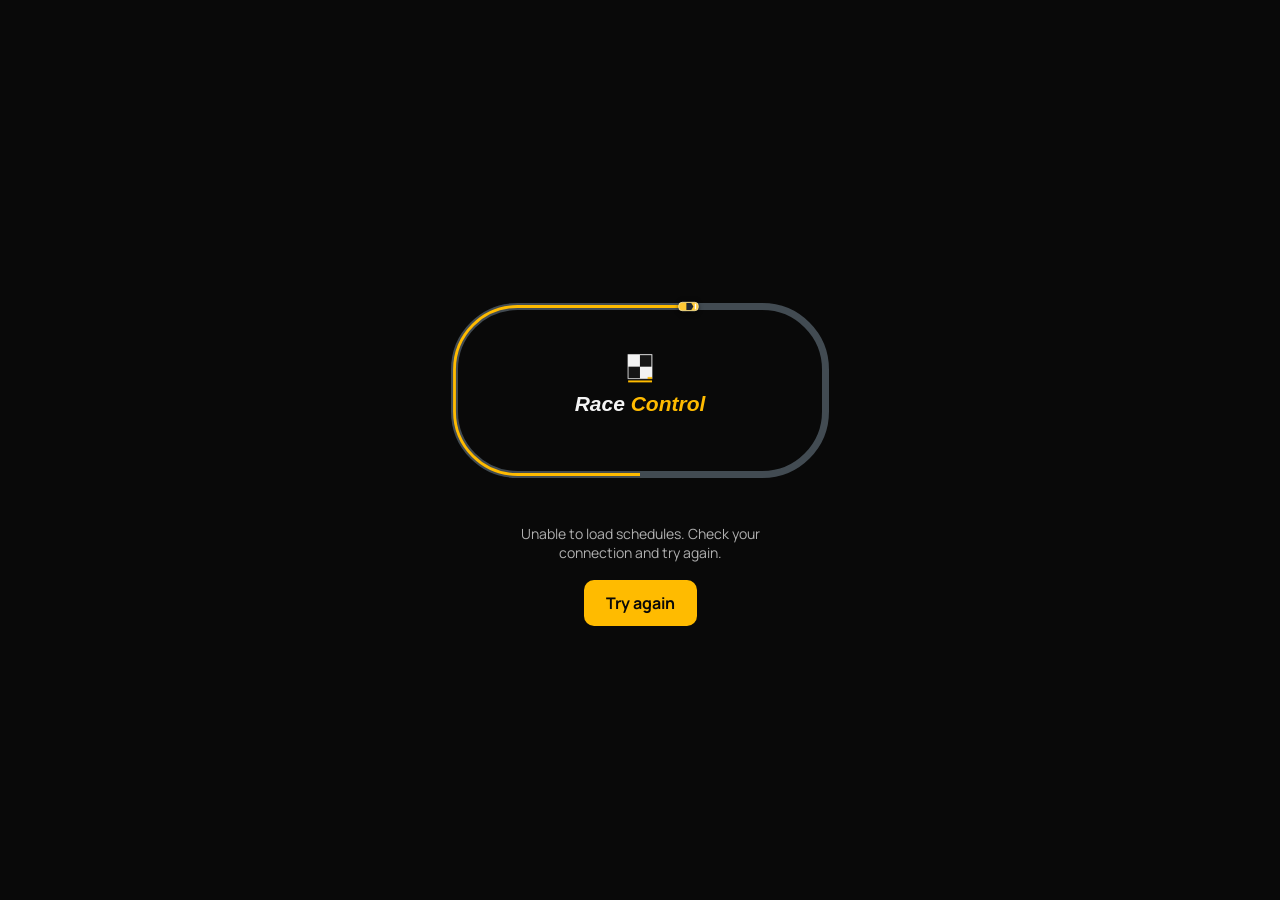
==== commit a9a04213: "Add files via upload" ====
--- a/index.html
+++ b/index.html
@@ -1,481 +1,492 @@
-<!DOCTYPE html>
-<html lang="en">
-
-<head>
-
-    <meta charset="UTF-8">
-
-    <meta
-        name="viewport"
-        content="width=device-width, initial-scale=1.0"
-    >
-    <meta name="theme-color" content="#090909">
-    <meta name="apple-mobile-web-app-capable" content="yes">
-    <meta name="apple-mobile-web-app-status-bar-style" content="black-translucent">
-    <link rel="manifest" href="manifest.webmanifest">
-    <link rel="apple-touch-icon" sizes="180x180" href="icons/apple-touch-icon.png?v=1">
-    <link rel="icon" type="image/png" sizes="512x512" href="icons/race-control-icon-512.png?v=1">
-
-    <title>Race Control</title>
-
-    <link rel="preconnect" href="https://fonts.googleapis.com">
-    <link rel="preconnect" href="https://fonts.gstatic.com" crossorigin>
-    <link href="https://fonts.googleapis.com/css2?family=Barlow+Condensed:ital,wght@0,600;0,700;0,800;1,700&family=Manrope:wght@400;500;600;700&display=swap" rel="stylesheet">
-    <link rel="stylesheet" href="style.css">
-    <link rel="stylesheet" href="season-timeline.css">
-    <link rel="stylesheet" href="championship-snapshot.css">
-    <link rel="stylesheet" href="series-carousel.css">
-    <link rel="stylesheet" href="mobile-polish.css">
-    <link rel="stylesheet" href="support.css">
-    <link rel="stylesheet" href="live-hub.css">
-
-  <link rel="stylesheet" href="f2-hub.css">
-  <link rel="stylesheet" href="wec-hub.css">
-  <link rel="stylesheet" href="imsa-hub.css">
-  <link rel="stylesheet" href="cars-hub.css">
-  <link rel="stylesheet" href="special-events.css">
-  <link rel="stylesheet" href="formula-e-preseason.css">
-  <link rel="stylesheet" href="academy-hub.css">
-</head>
-
-
-<body>
-
-<div id="app-splash" role="status" aria-label="Opening Race Control">
-    <div id="loader-brand" class="brand-loader"><div class="splash-flag" aria-hidden="true">
-        <span></span><span></span><span></span><span></span>
-    </div>
-    <p>RACE <em>CONTROL</em></p></div>
-    <span id="loader-message">Opening Race Control…</span>
-    <button id="retry-load" type="button" hidden>Try again</button>
-    <button id="cancel-load" type="button" hidden>Go back</button>
-</div>
-
-<header>
-
-    <div class="header-content">
-
-        <a class="header-title" id="home-button" href="#home" aria-label="Race Control home">
-
-            <div class="race-mark" aria-hidden="true">
-                <span></span><span></span><span></span><span></span>
-            </div>
-
-            <div>
-                <h1>Race <em>Control</em></h1>
-                <p class="header-subtitle">Every Lap, One App.</p>
-            </div>
-
-        </a>
-
-
-        <div class="header-actions">
-        <details id="series-menu">
-            <summary aria-label="Racing series menu"><span aria-hidden="true">☰</span> Series Menu</summary>
-            <nav id="series-menu-list" aria-label="Racing series"></nav>
-        </details>
-        <button id="customize-button" type="button">
-
-            <span class="customize-icon" aria-hidden="true">
-                <svg viewBox="0 0 24 24" focusable="false">
-                    <path d="M4 6h16M4 12h16M4 18h16"></path>
-                    <circle cx="8" cy="6" r="2"></circle>
-                    <circle cx="16" cy="12" r="2"></circle>
-                    <circle cx="10" cy="18" r="2"></circle>
-                </svg>
-            </span>
-
-            <span>
-                Customize Series
-            </span>
-
-        </button>
-        </div>
-
-    </div>
-
-</header>
-
-
-    <main>
-
-        <div id="app">
-
-
-            <!-- HOME VIEW -->
-
-            <div id="home-view">
-
-                <section id="weekend-section" aria-labelledby="weekend-heading">
-
-                    <div class="weekend-heading-row">
-                        <div>
-                            <h2 id="weekend-heading"><span class="week-flag" aria-hidden="true"></span>This Racing Week</h2>
-                        </div>
-                        <p id="weekend-date-range" class="weekend-date-range"></p>
-                    </div>
-
-                    <div data-live-slot="home" hidden></div>
-                    <div data-cup-live-slot="home" hidden></div>
-                    <div id="weekend-races"></div>
-
-                </section>
-
-                <section id="season-timeline" aria-labelledby="timeline-heading" hidden></section>
-                <section id="championship-snapshot" aria-labelledby="snapshot-heading" hidden></section>
-                <div id="schedule">
-
-
-                </div>
-
-            </div>
-
-
-            <div id="live-view" style="display:none" aria-label="Formula 1 race hub"></div>
-            <div id="nascar-live-view" style="display:none" aria-label="NASCAR Cup race hub"></div>
-
-            <!-- SERIES VIEW -->
-
-            <div
-                id="series-view"
-                style="display: none;"
-            >
-
-                <button id="back-button" hidden>
-                    ← Back
-                </button>
-
-                <section id="f1-hub" hidden aria-label="Formula 1 hub"></section>
-                <section id="series-hub" hidden aria-label="Series hub"></section>
-                <div id="series-calendar"></div>
-
-            </div>
-
-
-            <div
-                id="event-view"
-                style="display: none;"
-            >
-
-                <div class="event-navigation"><button id="event-back-button">
-                    ← Back
-                </button>
-                <button id="event-hub-button">Series Hub →</button></div>
-
-                <div id="event-details"></div>
-
-            </div>
-
-
-        </div>
-
-    </main>
-    <button id="back-to-top" hidden aria-label="Back to top of schedule">↑ <span>Back to Top</span></button>
-
-
-    <!-- CUSTOMIZE SERIES PANEL -->
-
-    <div
-        id="customize-overlay"
-        class="customize-overlay"
-    >
-
-        <div class="customize-panel">
-
-
-            <div class="customize-header">
-
-                <div>
-
-                    <h2>
-                        Customize Series
-                    </h2>
-
-                    <p>
-                        Drag series to change their order.
-                        Hide any series you don't want to see.
-                    </p>
-
-                </div>
-
-
-                <button
-                    id="close-customize"
-                    class="close-customize"
-                >
-                    ×
-                </button>
-
-            </div>
-
-            <div class="customize-tools">
-                <button id="show-all-series" type="button">Show all</button>
-                <button id="hide-all-series" type="button">Hide all</button>
-                <p>Drag or use the arrows to set your custom order, or restore the default order below.</p>
-            </div>
-
-            <div id="customize-series-list"></div>
-            <section id="spoiler-settings" aria-label="Spoiler settings"></section>
-
-
-            <div class="customize-footer">
-
-                <button id="reset-series">
-                    Restore Default Order
-                </button>
-
-            </div>
-
-
-        </div>
-
-    </div>
-
-
-    <footer class="site-footer"><div><strong>Race Control</strong><span>Every Lap, One App. Help us make it better.</span></div><nav aria-label="Site support"><button type="button" id="patch-notes-open">Patch notes</button><button type="button" id="feedback-open">Send feedback</button><a href="admin.html">Admin</a></nav></footer>
-    <dialog class="support-dialog patch-notes-dialog" id="patch-notes-dialog" aria-labelledby="patch-notes-title">
-      <button type="button" class="support-close" id="patch-notes-close" aria-label="Close patch notes">×</button>
-      <h2 id="patch-notes-title">Patch notes</h2>
-      <p class="patch-notes-intro">The latest additions and improvements to Race Control. Earlier entries follow our development milestones; date ranges group work completed across several sessions.</p>
-      <article class="patch-release">
-        <time datetime="2026-10-06">October 6, 2026</time>
+<!DOCTYPE html>
+<html lang="en">
+
+<head>
+
+    <meta charset="UTF-8">
+
+    <meta
+        name="viewport"
+        content="width=device-width, initial-scale=1.0"
+    >
+    <meta name="theme-color" content="#090909">
+    <meta name="apple-mobile-web-app-capable" content="yes">
+    <meta name="apple-mobile-web-app-status-bar-style" content="black-translucent">
+    <link rel="manifest" href="manifest.webmanifest">
+    <link rel="apple-touch-icon" sizes="180x180" href="icons/apple-touch-icon.png?v=1">
+    <link rel="icon" type="image/png" sizes="512x512" href="icons/race-control-icon-512.png?v=1">
+
+    <title>Race Control</title>
+
+    <link rel="preconnect" href="https://fonts.googleapis.com">
+    <link rel="preconnect" href="https://fonts.gstatic.com" crossorigin>
+    <link href="https://fonts.googleapis.com/css2?family=Barlow+Condensed:ital,wght@0,600;0,700;0,800;1,700&family=Manrope:wght@400;500;600;700&display=swap" rel="stylesheet">
+    <link rel="stylesheet" href="style.css">
+    <link rel="stylesheet" href="home-ux.css">
+    <link rel="stylesheet" href="season-timeline.css">
+    <link rel="stylesheet" href="championship-snapshot.css">
+    <link rel="stylesheet" href="series-carousel.css">
+    <link rel="stylesheet" href="mobile-polish.css">
+    <link rel="stylesheet" href="support.css">
+    <link rel="stylesheet" href="live-hub.css">
+
+  <link rel="stylesheet" href="f2-hub.css">
+  <link rel="stylesheet" href="wec-hub.css?v=20261007">
+  <link rel="stylesheet" href="imsa-hub.css">
+  <link rel="stylesheet" href="cars-hub.css">
+  <link rel="stylesheet" href="special-events.css">
+  <link rel="stylesheet" href="formula-e-preseason.css">
+  <link rel="stylesheet" href="academy-hub.css">
+</head>
+
+
+<body>
+
+<div id="app-splash" role="status" aria-label="Opening Race Control">
+    <div id="loader-brand" class="brand-loader"><div class="loading-circuit" role="progressbar" aria-label="Loading page" aria-valuemin="0" aria-valuemax="100" aria-valuenow="0"><svg viewBox="0 0 600 330" aria-hidden="true"><path class="loading-track" d="M300 285 H125 A90 90 0 0 1 35 195 V135 A90 90 0 0 1 125 45 H475 A90 90 0 0 1 565 135 V195 A90 90 0 0 1 475 285 Z"/><path class="loading-trail" pathLength="1" d="M300 285 H125 A90 90 0 0 1 35 195 V135 A90 90 0 0 1 125 45 H475 A90 90 0 0 1 565 135 V195 A90 90 0 0 1 475 285 Z"/><image href="icons/race-control-icon-512.png" x="270" y="103" width="60" height="60"/><text x="300" y="194" text-anchor="middle" class="loading-wordmark">Race <tspan fill="#ffbb00">Control</tspan></text><g class="loading-car" transform="translate(300 285) rotate(180)"><rect x="-10" y="-9" width="7" height="4" rx="1" fill="#080a0d"/><rect x="4" y="-9" width="7" height="4" rx="1" fill="#080a0d"/><rect x="-10" y="5" width="7" height="4" rx="1" fill="#080a0d"/><rect x="4" y="5" width="7" height="4" rx="1" fill="#080a0d"/><rect x="-14" y="-6" width="28" height="12" rx="5" fill="#ffca35" stroke="#fff1b5" stroke-width="1"/><path d="M-3-5H4L7 0 4 5H-3Z" fill="#202831"/><path d="M10-4V4" stroke="#fff" stroke-width="2"/></g></svg></div></div>
+    <span id="loader-message">Opening Race Control…</span>
+    <button id="retry-load" type="button" hidden>Try again</button>
+    <button id="cancel-load" type="button" hidden>Go back</button>
+</div>
+
+<header>
+
+    <div class="header-content">
+
+        <a class="header-title" id="home-button" href="#home" aria-label="Race Control home">
+
+            <div class="race-mark" aria-hidden="true">
+                <span></span><span></span><span></span><span></span>
+            </div>
+
+            <div>
+                <h1>Race <em>Control</em></h1>
+                <p class="header-subtitle">Every Lap, One App.</p>
+            </div>
+
+        </a>
+
+
+        <div class="header-actions">
+        <details id="series-menu">
+            <summary aria-label="Racing series menu"><span aria-hidden="true">☰</span> Series Menu</summary>
+            <nav id="series-menu-list" aria-label="Racing series"></nav>
+        </details>
+        <button id="customize-button" type="button">
+
+            <span class="customize-icon" aria-hidden="true">
+                <svg viewBox="0 0 24 24" focusable="false">
+                    <path d="M4 6h16M4 12h16M4 18h16"></path>
+                    <circle cx="8" cy="6" r="2"></circle>
+                    <circle cx="16" cy="12" r="2"></circle>
+                    <circle cx="10" cy="18" r="2"></circle>
+                </svg>
+            </span>
+
+            <span>
+                Customize Series
+            </span>
+
+        </button>
+        </div>
+
+    </div>
+
+</header>
+
+
+    <main>
+
+        <div id="app">
+
+
+            <!-- HOME VIEW -->
+
+            <div id="home-view">
+
+                <section id="weekend-section" aria-labelledby="weekend-heading">
+
+                    <div class="weekend-heading-row">
+                        <div>
+                            <h2 id="weekend-heading"><span class="week-flag" aria-hidden="true"></span>This Racing Week</h2>
+                        </div>
+                        <p id="weekend-date-range" class="weekend-date-range"></p>
+                    </div>
+
+                    <div data-live-slot="home" hidden></div>
+                    <div data-cup-live-slot="home" hidden></div>
+                    <div id="weekend-races"></div>
+
+                </section>
+
+                <section id="season-timeline" aria-labelledby="timeline-heading" hidden></section>
+                <section id="championship-snapshot" aria-labelledby="snapshot-heading" hidden></section>
+                <div id="schedule">
+
+
+                </div>
+
+            </div>
+
+
+            <div id="live-view" style="display:none" aria-label="Formula 1 race hub"></div>
+            <div id="nascar-live-view" style="display:none" aria-label="NASCAR Cup race hub"></div>
+
+            <!-- SERIES VIEW -->
+
+            <div
+                id="series-view"
+                style="display: none;"
+            >
+
+                <button id="back-button" hidden>
+                    ← Back
+                </button>
+
+                <section id="f1-hub" hidden aria-label="Formula 1 hub"></section>
+                <section id="series-hub" hidden aria-label="Series hub"></section>
+                <div id="series-calendar"></div>
+
+            </div>
+
+
+            <div
+                id="event-view"
+                style="display: none;"
+            >
+
+                <div class="event-navigation"><button id="event-back-button">
+                    ← Back
+                </button>
+                <button id="event-hub-button">Series Hub →</button></div>
+
+                <div id="event-details"></div>
+
+            </div>
+
+
+        </div>
+
+    </main>
+    <button id="back-to-top" hidden aria-label="Back to top of schedule">↑ <span>Back to Top</span></button>
+
+
+    <!-- CUSTOMIZE SERIES PANEL -->
+
+    <div
+        id="customize-overlay"
+        class="customize-overlay"
+    >
+
+        <div class="customize-panel">
+
+
+            <div class="customize-header">
+
+                <div>
+
+                    <h2>
+                        Customize Series
+                    </h2>
+
+                    <p>
+                        Drag series to change their order.
+                        Hide any series you don't want to see.
+                    </p>
+
+                </div>
+
+
+                <button
+                    id="close-customize"
+                    class="close-customize"
+                >
+                    ×
+                </button>
+
+            </div>
+
+            <div class="customize-tools">
+                <button id="show-all-series" type="button">Show all</button>
+                <button id="hide-all-series" type="button">Hide all</button>
+                <p>Drag or use the arrows to set your custom order, or restore the default order below.</p>
+            </div>
+
+            <div id="customize-series-list"></div>
+            <section id="spoiler-settings" aria-label="Spoiler settings"></section>
+
+
+            <div class="customize-footer">
+
+                <button id="reset-series">
+                    Restore Default Order
+                </button>
+
+            </div>
+
+
+        </div>
+
+    </div>
+
+
+    <footer class="site-footer"><div><strong>Race Control</strong><span>Every Lap, One App. Help us make it better.</span></div><nav aria-label="Site support"><button type="button" id="patch-notes-open">Patch notes</button><button type="button" id="feedback-open">Send feedback</button><a href="admin.html">Admin</a></nav></footer>
+    <dialog class="support-dialog patch-notes-dialog" id="patch-notes-dialog" aria-labelledby="patch-notes-title">
+      <button type="button" class="support-close" id="patch-notes-close" aria-label="Close patch notes">×</button>
+      <h2 id="patch-notes-title">Patch notes</h2>
+      <p class="patch-notes-intro">The latest additions and improvements to Race Control. Earlier entries follow our development milestones; date ranges group work completed across several sessions.</p>
+      <article class="patch-release">
+        <time datetime="2026-10-09">October 9, 2026</time><h3>Standings &amp; Table Improvements</h3><p>A lightweight Indianapolis-inspired loading screen keeps the Race Control logo centered while a car advances around the track as data and images load. Reduced-motion mode uses a static progress trail.</p><p>Special Events spanning multiple days now appear on Sunday when their date range ends on Sunday. Event details retain the full date range.</p><p>F2 driver standings include starts alongside separate feature/sprint wins, poles and DNFs. Team standings now include sortable wins, poles and DNFs.</p><p>NASCAR results place Chase shields beside driver names and show stage points beside total points. Cup results and completed weekends include caution counts and race scores. NASCAR event headers now include race winners.</p><p>All three NASCAR standings tables now include sortable poles and NASCAR-reported DNF totals, with driver names frozen while scrolling sideways.</p><p>The final race in each NASCAR Chase overview spans the full row and is marked The Championship Finale.</p><p>Driver and constructor names stay visible while scrolling F1 standings, rankings and results. NASCAR, F2, F1 Academy and endurance tables also keep their driver or car/team column in view.</p><p>F1 constructor standings now sort by position, constructor, points, wins, poles, podiums and DNFs. Points is the default; tap again to reverse the order.</p></article><article class="patch-release"><time datetime="2026-10-08">October 8, 2026</time>
+        <h3>F1 Grand Prix &amp; Sprint Statistics</h3>
+        <p>Selected tabs align centrally across all series hubs, with the first and last tabs aligned to the edges.</p>
+        <p>F1 results and completed weekends now show race-specific VSC, safety car and red flag counts, rain scores and race scores. Results include individual driver ratings, and completed event headers show the race winner alongside the pole sitter.</p>
+        <p>Driver Rankings now group Last Race, Rating Change and Rank Change beside the season average. Season highs and lows include the event name or repeat count.</p>
+        <p>Cleaner F1 team cards place logos beside team details, with one shared head-to-head explanation at the bottom of Teams &amp; Drivers.</p>
+        <p>Constructor standings now include GP Poles, GP Podiums and GP DNFs, credited to the team entered at each event. Both cars count individually for podiums and retirements.</p>
+        <p>Corrected DNF totals so the API's “Lapped” finish status is excluded, alongside the older “+1 Lap” format. All drivers were checked against the published Grand Prix results.</p>
+        <p>Driver standings now clearly label Grand Prix-only wins, podiums, poles, average finish, average start and DNFs. Separate sortable Sprint Wins and Sprint Points columns use published sprint results. Championship points continue to include both race formats.</p>
+      </article>
+      <article class="patch-release">
+        <time datetime="2026-10-07">October 7, 2026</time><h3>Faster, Clearer Racing Reference</h3><ul><li>Expandable season timelines and championship snapshots remember your preference, with completed seasons and champions listed last. Snapshot portraits are centered, Academy headshots enlarged, and WEC/IMSA snapshots temporarily hidden.</li><li>Followed-series loading, saved-feed recovery, and nonblocking retry notices keep available pages usable.</li><li>Eastern Time labels and clearer feed timestamps distinguish data imports from race coverage.</li><li>WEC styling is included in this release.</li></ul></article><article class="patch-release"><time datetime="2026-10-06">October 6, 2026</time>
         <h3>A More Compact Homepage &amp; More Reliable Startup</h3>
         <p>F1 race reviews now support automatic safety-car, VSC, red-flag, starter and retirement counts after races. The Admin Hub keeps just rain and race ratings editable, with race facts shown read-only.</p>
         <p>Tighter header, race-week and timeline spacing. Championship snapshots now use equal-size cards with clearer portraits, leader gaps and gold champion styling. NASCAR timelines exclude exhibition races, and F1 Academy portraits have more room.</p>
         <p>Independent racing feeds now load together. Stalled requests have a firm timeout, and a temporarily unavailable source no longer blocks the whole homepage. Added an in-app retry for missing data and shorter waits for unavailable images.</p>
       </article>
-      <article class="patch-release">
-        <time datetime="2026-10-05">October 5, 2026</time>
+      <article class="patch-release">
+        <time datetime="2026-10-05">October 5, 2026</time>
         <h3>Special Events &amp; Faster Results</h3>
-        <p>Results screens and event-session links now check for updates automatically. Added faster event-window imports, provisional NASCAR race results before inspection, and continued checks for corrected classifications. F1 qualifying can update independently when another session source is unavailable.</p>
-        <p>Manage events in one Calendar sheet, with automatic IDs and publication. Schedules, entries, and results accept plain text on the same event row.</p>
-        <p>Added a dedicated calendar for marquee races and motorsport festivals, with multi-day dates, venue details, local session times, optional entries and results, and event photo galleries. Unverified dates appear separately under Awaiting Dates. A separate editable workbook powers the calendar.</p>
-      </article>
-      <article class="patch-release">
-        <time datetime="2026-10-02">October 2, 2026</time>
-        <h3>IMSA WeatherTech & CARS Tour Hubs</h3>
-        <p>CARS Tour now has one hub for Late Model Stock Cars and Pro Late Models, with a shared weekend schedule, separate dated standings, teams and drivers, results, and tracks. Includes homepage championship summaries and support for manually maintained results and timetable corrections.</p>
-        <ul>
-          <li>Prepared the IMSA hub with Overview, Schedule, Standings, Teams &amp; Drivers, Results, and Tracks, powered by a separate published IMSA workbook.</li>
-          <li>Added GTP, LMP2, GTD PRO, and GTD class views, individual driver and car/team championships, manufacturer standings, and session-specific driver crews.</li>
-          <li>Added official timing imports for practice, qualifying, and race results, class podiums, pit-stop counts, editable track media, and homepage class leaders. Historical weekends fill in during the initial syncs; future weekend session times can be entered when confirmed.</li>
-          <li>Kept homepage carousel tiles at the height of the tallest series so the footer stays in place when swiping.</li>
-        </ul>
-      </article>
-      <article class="patch-release">
-        <time datetime="2026-10-01">October 1, 2026</time>
-        <h3>Season Timeline</h3>
-        <ul><li>Homepage Series Hubs now swipe horizontally, with full-tile snapping, navigation controls and equal-height tiles sized to the tallest hub. Your selected series follow your custom order.</li></ul>
-        <ul><li>Added a Championship Snapshot below the timeline for followed series, with driver photos where available, points, WEC class leaders, and verified completed-season champions. Spoiler Mode hides championship identities.</li></ul>
-        <ul><li>Added a compact homepage timeline for followed series, with season dates, individual race progress bars and NASCAR Chase markers.</li><li>Announced upcoming seasons appear 30 days before their opener. Timeline rows open the series hub.</li></ul>
-      </article>
-      <article class="patch-release">
-        <time datetime="2026-09-29">September 29, 2026</time>
-        <h3>WEC Hub and Formula E Preseason Preview</h3>
-        <ul>
-          <li>Added the WEC hub with Overview, Schedule, Standings, Teams &amp; Drivers, Results and Tracks, connected to official published WEC data.</li>
-          <li>WEC separates Hypercar and LMGT3 podiums and championships, groups driver crews by numbered car entry, and includes race, qualifying and Hyperpole results where published. Older weekends fill in as the initial import completes.</li>
-          <li>Added WEC homepage championship leaders, class-specific session results links, scheduled endurance race durations, and editable track details and media. Corrected overseas session times using the official schedule timestamps.</li>
-          <li>Prepared tabbed INDYCAR, Indy NXT and Formula 3 hubs with season-completed messages looking ahead to 2027.</li>
-          <li>Restored the original default series order, removed development labels from the Series Menu, and made its entries open their hub overview. Saved custom orders remain available.</li>
-          <li>Added a clearly labeled Formula E 2026/27 preseason preview with 21 scheduled rounds, 13 venues, 14 confirmed drivers and 8 TBA seats, verified September 29. Unannounced times remain TBA, with results and standings awaiting the season start.</li>
-          <li>The Formula E preview includes official source links and a verification date. It is a curated snapshot; automatic new-season data updates are not connected yet.</li>
-        </ul>
-      </article>
-      <article class="patch-release">
-        <time datetime="2026-09-28">September 28, 2026</time>
-        <h3>F1 Academy Launch and Weekend Schedule Redesign</h3>
-        <ul>
-          <li>Launched the F1 Academy hub with Overview, Schedule, Standings, Teams &amp; Drivers, Results and Tracks, using shared F1 track photos, maps and details.</li>
-          <li>Academy includes driver and team championship leaders, sortable standings statistics, driver photos and nationalities, supporting brands, and wildcard entries. Results support qualifying, Opening Races, Reverse Grid Races and Feature Races.</li>
-          <li>Redesigned weekend schedules across the app with compact session cards, series-colored accents, subtle flag icons, and clearer dates and times.</li>
-          <li>Published results now open directly from their matching session. Pole sitters and race winners appear alongside the session, while Spoiler Mode keeps results and outcomes hidden.</li>
-          <li>F2 home cards now show the driver championship leader with a portrait and the team championship leader with its logo. Both cards open the relevant standings.</li>
-          <li>Added national flags to F2 driver cards. F2 and F1 Academy now sit directly below the NASCAR hubs in the default Series Menu order, without development labels, and open on Overview.</li>
-          <li>Made the Next Chase Stop schedule button compact across Cup, O'Reilly and Trucks.</li>
-          <li>F1 driver rating ranks are now unique, using championship position to break equal averages. Removed the Refresh Ratings button.</li>
-          <li>The admin driver-rating editor now shows each driver's starting position, finishing position and finish status for the selected Grand Prix or sprint.</li>
-        </ul>
-      </article>
-      <article class="patch-release">
-        <time datetime="2026-09-25">September 25, 2026</time>
-        <h3>Formula 2 Hub and Racing Hub Refinements</h3>
-        <ul>
-          <li>Added the Formula 2 hub with Overview, Schedule, Standings, Teams &amp; Drivers, Results and Tracks.</li>
-          <li>F2 home cards show their own race winner and championship leader. Next-race cards focus on feature races; sprint races remain available in weekend schedules and results.</li>
-          <li>Added sortable F2 standings statistics: total wins, feature wins, sprint wins, poles, podiums and DNFs, with horizontal scrolling on mobile.</li>
-          <li>F2 driver cards include countries and former drivers from this season, including Nico Varrone under VAR.</li>
-          <li>Improved F2 weekend session imports and shared F1 track matching, including Silverstone, so existing track photos, maps and details carry across.</li>
-          <li>The Series Menu now opens Cup, O'Reilly and Trucks on their Overview tabs.</li>
-          <li>Made NASCAR next-race schedule buttons more compact and changed Biggest Movers event labels to track names.</li>
-          <li>Refined The Chase across all three NASCAR hubs with track and winner timelines, two gainers and two droppers, and Chase-only stage leaders.</li>
-          <li>Added optional chart gap labels, labeled recent Chase finishes, track photos, and matching schedule buttons.</li>
-          <li>F1 standings show current team logos and sortable points, wins, podiums, poles, average finish, average start and DNFs.</li>
-          <li>Hub navigation stays visible while scrolling schedules. Improved mobile feedback fields to prevent unwanted focus zoom.</li>
-          <li>Added F1 driver rating editing in the admin portal and the percentage of rated sessions with a VSC or SC in track details.</li>
-        </ul>
-        <p class="patch-release-note">Includes the September 24 refinements. F2 statistics reflect imported results and update as historical sessions finish loading.</p>
-      </article>
-      <article class="patch-release">
-        <time datetime="2026-09-22">September 22, 2026</time>
-        <h3>Cleaner navigation</h3>
-        <ul>
-          <li>Added a Series Hub button to home cards and removed decorative arrows beside Previous Race and Next Race.</li>
-          <li>Updated F1 and NASCAR hub tabs with a transparent background, series-colored selection accents and larger mobile touch targets.</li>
-          <li>Hub tabs stay in one compact, swipeable row on mobile.</li>
-        </ul>
-      </article>
-      <article class="patch-release">
-        <time datetime="2026-09-21">September 21, 2026</time>
-        <h3>Redesigned home tiles, qualifying and event shortcuts</h3>
-        <ul>
-          <li>Event schedules link directly to available results for that event.</li>
-          <li>Added support for NASCAR qualifying in Cup, O'Reilly and Trucks, with lap times, speeds and separate session selection.</li>
-          <li>When timed qualifying is unavailable, a published starting grid can be shown instead, clearly labeled.</li>
-          <li>F1 and NASCAR pole sitters appear on event details, next-race overview cards and home series tiles once qualifying is available. Published grid fallbacks are labeled Starts P1.</li>
-          <li>Broadcast listings now include a clear Network label.</li>
-          <li>Redesigned home series cards with side-by-side previous and next race panels, track photos, series logos and matching accent colors.</li>
-          <li>The previous race shows its winner and opens full results. The next race opens its event schedule, with a pole-sitter display when available.</li>
-          <li>Click a championship leader to open standings, or the rest of the card to open the series hub. Spoiler Mode keeps protected results hidden.</li>
-        </ul>
-      </article>
-      <article class="patch-release">
-        <time datetime="2026-09-19">September 19, 2026</time>
-        <h3>Faster startup and driver standings</h3>
-        <ul>
-          <li>The home page waits for its calendars, track details, summaries and images before opening; weekend sessions and deeper hub data load separately.</li>
-          <li>Weekend sessions load when an event opens. Hubs request the data needed for their selected tab.</li>
-          <li>A brief branded loader appears when a section needs data, with retry and back options if loading fails. Cached views open without an artificial delay.</li>
-          <li>Driver cards show their championship position in F1 and all three NASCAR hubs.</li>
-        </ul>
-      </article>
-      <article class="patch-release">
-        <time datetime="2026-09-18">September 18, 2026</time>
-        <h3>NASCAR hubs: standings, results and the Chase</h3>
-        <ul>
-          <li>Cup, O'Reilly and Trucks now open on Overview with the next event, latest podium and championship leaders.</li>
-          <li>Added championship standings with sortable statistics, stage wins, stage points, manufacturer names and points gaps.</li>
-          <li>Added race and available stage results, with event and session selectors.</li>
-          <li>Chase grid highlights cover all three series; standings indicate calculated title elimination and schedules mark Chase rounds.</li>
-          <li>Added Chase Battle charts with top-five, full-grid and individual driver controls, plus win charts for teams and manufacturers in restrained brand colors.</li>
-          <li>Added The Chase tab with progress, contender form, movers, stage leaders and a compact schedule.</li>
-          <li>Added optional per-series Spoiler Mode, with protected hub views and verified pre-race standings where available.</li>
-          <li>Polished hub navigation and clickable cards; reserve drivers have a clearer label.</li>
-          <li>Organizations share one team card, with distinct full-time and part-time entry sections. Missing driver photos use silhouettes.</li>
-          <li>Updated home summaries, track names on schedule tiles and event selectors, manufacturer graphics and the default series order: F1, Cup, O'Reilly, Trucks.</li>
-        </ul>
-        <p class="patch-release-note">Chase lines build from saved standings snapshots; earlier unsaved rounds are unavailable. Title elimination is a conservative calculation, not an official NASCAR designation.</p>
-      </article>
-      <article class="patch-release">
-        <time datetime="2026-09-17">September 17, 2026</time>
-        <h3>NASCAR teams and race day</h3>
-        <ul>
-          <li>Added Teams &amp; Drivers to the Cup, O’Reilly Auto Parts, and Craftsman Truck Series hubs.</li>
-          <li>Team cards feature team colors, team and manufacturer logos, driver photos, car number graphics, and crew chiefs.</li>
-          <li>Drivers are grouped by team, with full photos displayed without cropping.</li>
-          <li>Added separate full-time and part-time team sections, with full-time drivers listed before part-time drivers within each team. An organization can appear in both sections for different car entries.</li>
-          <li>Added manual team participation and Show/Hide controls, independent of each driver's classification and visibility.</li>
-          <li>Removed white backgrounds behind manufacturer logos and improved their contrast on dark team cards.</li>
-          <li>All series schedules now jump to today's or the next race when opened. Completed seasons open at the final race, and a fixed Back to Top button stays available on schedule screens.</li>
-          <li>Added an experimental Cup Series live race hub with running order, timing, race status, stage information, and display settings.</li>
-          <li>Access the Cup live hub from the event schedule, with race-day entry points on the home page and Cup overview.</li>
-          <li>Added this dated patch history beside Send feedback.</li>
-        </ul>
-        <p class="patch-release-note">At this release, the Cup live hub was ready for its first live-race test; the other NASCAR live hubs, standings and results were still in development.</p>
-      </article>
-      <article class="patch-release">
-        <time datetime="2026-09-15">September 15</time>–<time datetime="2026-09-17">17, 2026</time>
-        <h3>NASCAR hub foundations</h3>
-        <ul>
-          <li>Added Tracks tabs for the Cup, O’Reilly Auto Parts, and Craftsman Truck Series hubs.</li>
-          <li>Added track photos to schedule tiles, plus track maps, custom track names, locations, length, surface, banking, and year built in track details.</li>
-          <li>Connected Cup Series race ratings and average cautions per race, with separate counts showing how many races contribute to each average. Unrated races are excluded from the rating average.</li>
-          <li>Added support for historical Cup race reviews back to 2023.</li>
-          <li>Marked the three NASCAR hubs as in development and next to launch.</li>
-        </ul>
-      </article>
-      <article class="patch-release">
-        <time datetime="2026-09-12">September 12</time>–<time datetime="2026-09-15">15, 2026</time>
-        <h3>Race week, results, and richer track details</h3>
-        <ul>
-          <li>Redesigned This Racing Week with series logos, event and track names, and start times grouped by day.</li>
-          <li>Added compact, muted Off Week and Season Completed tiles for followed series without a race that week.</li>
-          <li>Expanded Formula 1 results with event and session selection for qualifying, sprint qualifying, sprints, and Grands Prix. Only sessions with available results appear.</li>
-          <li>Added Formula 1 teammate head-to-head comparisons for qualifying and Grand Prix results.</li>
-          <li>Improved Back navigation, simplified series customization, and separated upcoming series from those with schedules.</li>
-          <li>Added screenshot attachments to feedback, including mobile uploads and viewing in the admin hub.</li>
-          <li>Introduced the experimental Formula 1 live race hub with pre-race, live timing, and concluded-race views.</li>
-          <li>Expanded Formula 1 track details with custom names, photos, maps, flags, first Grand Prix year, and track length.</li>
-          <li>Polished driver rankings, podiums, championship charts, and track ratings, including a combined VSC or SC average.</li>
-        </ul>
-      </article>
-      <article class="patch-release">
-        <time datetime="2026-09-11">September 11, 2026</time>
-        <h3>Feedback and Formula 1 presentation</h3>
-        <ul>
-          <li>Added website feedback and a PIN-protected admin service hub for reviewing submissions and tracking site health.</li>
-          <li>Improved home-page tile navigation and added shortcuts from Formula 1 overview cards to standings and results.</li>
-          <li>Expanded driver rankings with season highs and lows, rating changes, and ranking changes.</li>
-          <li>Refined the championship battle chart and added driver photos.</li>
-          <li>Expanded season charts with driver win distribution and points by team, plus team logos and completed-race counts.</li>
-          <li>Added racing series logos to home-page tiles and series hubs.</li>
-        </ul>
-      </article>
-      <article class="patch-release">
-        <time datetime="2026-09-08">September 8</time>–<time datetime="2026-09-10">10, 2026</time>
-        <h3>The Formula 1 hub takes shape</h3>
-        <ul>
-          <li>Introduced the Formula 1 hub with overview, schedule, standings, teams and drivers, and race results.</li>
-          <li>Added the Series Menu and made the Race Control logo a home button.</li>
-          <li>Connected driver ratings and race reviews, with track rain, chaos, and race-rating averages.</li>
-          <li>Added season distribution charts, championship tracking, and a dedicated Tracks tab.</li>
-          <li>Improved the mobile home page and event navigation.</li>
-          <li>Added team colors and images from the spreadsheet, and refined how sprint sessions contribute to track scores.</li>
-        </ul>
-      </article>
-    </dialog>
-    <dialog class="support-dialog" id="feedback-dialog" aria-labelledby="feedback-title">
-      <button type="button" class="support-close" id="feedback-close" aria-label="Close feedback">×</button>
-      <h2 id="feedback-title">Have a suggestion?</h2><p>Report a problem, request a feature, or tell us what you think.</p>
-      <iframe id="feedback-frame" class="service-frame feedback-service-frame" title="Race Control feedback form" hidden></iframe>
-      <p id="feedback-status" class="support-status" role="status"></p>
-      <a id="feedback-direct" target="_blank" rel="noopener noreferrer" hidden>Open feedback form directly ↗</a>
-    </dialog>
-    <script src="support-config.js"></script>
-    <script src="support.js"></script>
-    <script src="spoiler-config.js"></script>
-    <script src="spoilers.js"></script>
-    <script src="f1-hub.js"></script>
-    <script src="f1-insights.js"></script>
-    <script src="nascar-profiles.js"></script>
-    <script src="nascar-charts.js"></script>
-    <script src="nascar-competition.js"></script>
-    <script src="f2-config.js"></script>
-    <script src="f2-hub.js"></script>
-    <script src="academy-config.js"></script>
-    <script src="academy-hub.js"></script>
-    <script src="wec-config.js"></script>
-    <script src="wec-hub.js"></script>
-    <script src="imsa-config.js"></script>
-    <script src="imsa-hub.js"></script>
-    <script src="cars-config.js"></script>
-    <script src="cars-hub.js"></script>
-    <script src="special-config.js"></script>
-    <script src="special-events.js"></script>
-    <script src="formula-e-preseason.js"></script>
-    <script src="season-timeline.js"></script>
-    <script src="championship-snapshot.js"></script>
-    <script src="series-carousel.js"></script>
+        <p>Results screens and event-session links now check for updates automatically. Added faster event-window imports, provisional NASCAR race results before inspection, and continued checks for corrected classifications. F1 qualifying can update independently when another session source is unavailable.</p>
+        <p>Manage events in one Calendar sheet, with automatic IDs and publication. Schedules, entries, and results accept plain text on the same event row.</p>
+        <p>Added a dedicated calendar for marquee races and motorsport festivals, with multi-day dates, venue details, local session times, optional entries and results, and event photo galleries. Unverified dates appear separately under Awaiting Dates. A separate editable workbook powers the calendar.</p>
+      </article>
+      <article class="patch-release">
+        <time datetime="2026-10-02">October 2, 2026</time>
+        <h3>IMSA WeatherTech & CARS Tour Hubs</h3>
+        <p>CARS Tour now has one hub for Late Model Stock Cars and Pro Late Models, with a shared weekend schedule, separate dated standings, teams and drivers, results, and tracks. Includes homepage championship summaries and support for manually maintained results and timetable corrections.</p>
+        <ul>
+          <li>Prepared the IMSA hub with Overview, Schedule, Standings, Teams &amp; Drivers, Results, and Tracks, powered by a separate published IMSA workbook.</li>
+          <li>Added GTP, LMP2, GTD PRO, and GTD class views, individual driver and car/team championships, manufacturer standings, and session-specific driver crews.</li>
+          <li>Added official timing imports for practice, qualifying, and race results, class podiums, pit-stop counts, editable track media, and homepage class leaders. Historical weekends fill in during the initial syncs; future weekend session times can be entered when confirmed.</li>
+          <li>Kept homepage carousel tiles at the height of the tallest series so the footer stays in place when swiping.</li>
+        </ul>
+      </article>
+      <article class="patch-release">
+        <time datetime="2026-10-01">October 1, 2026</time>
+        <h3>Season Timeline</h3>
+        <ul><li>Homepage Series Hubs now swipe horizontally, with full-tile snapping, navigation controls and equal-height tiles sized to the tallest hub. Your selected series follow your custom order.</li></ul>
+        <ul><li>Added a Championship Snapshot below the timeline for followed series, with driver photos where available, points, WEC class leaders, and verified completed-season champions. Spoiler Mode hides championship identities.</li></ul>
+        <ul><li>Added a compact homepage timeline for followed series, with season dates, individual race progress bars and NASCAR Chase markers.</li><li>Announced upcoming seasons appear 30 days before their opener. Timeline rows open the series hub.</li></ul>
+      </article>
+      <article class="patch-release">
+        <time datetime="2026-09-29">September 29, 2026</time>
+        <h3>WEC Hub and Formula E Preseason Preview</h3>
+        <ul>
+          <li>Added the WEC hub with Overview, Schedule, Standings, Teams &amp; Drivers, Results and Tracks, connected to official published WEC data.</li>
+          <li>WEC separates Hypercar and LMGT3 podiums and championships, groups driver crews by numbered car entry, and includes race, qualifying and Hyperpole results where published. Older weekends fill in as the initial import completes.</li>
+          <li>Added WEC homepage championship leaders, class-specific session results links, scheduled endurance race durations, and editable track details and media. Corrected overseas session times using the official schedule timestamps.</li>
+          <li>Prepared tabbed INDYCAR, Indy NXT and Formula 3 hubs with season-completed messages looking ahead to 2027.</li>
+          <li>Restored the original default series order, removed development labels from the Series Menu, and made its entries open their hub overview. Saved custom orders remain available.</li>
+          <li>Added a clearly labeled Formula E 2026/27 preseason preview with 21 scheduled rounds, 13 venues, 14 confirmed drivers and 8 TBA seats, verified September 29. Unannounced times remain TBA, with results and standings awaiting the season start.</li>
+          <li>The Formula E preview includes official source links and a verification date. It is a curated snapshot; automatic new-season data updates are not connected yet.</li>
+        </ul>
+      </article>
+      <article class="patch-release">
+        <time datetime="2026-09-28">September 28, 2026</time>
+        <h3>F1 Academy Launch and Weekend Schedule Redesign</h3>
+        <ul>
+          <li>Launched the F1 Academy hub with Overview, Schedule, Standings, Teams &amp; Drivers, Results and Tracks, using shared F1 track photos, maps and details.</li>
+          <li>Academy includes driver and team championship leaders, sortable standings statistics, driver photos and nationalities, supporting brands, and wildcard entries. Results support qualifying, Opening Races, Reverse Grid Races and Feature Races.</li>
+          <li>Redesigned weekend schedules across the app with compact session cards, series-colored accents, subtle flag icons, and clearer dates and times.</li>
+          <li>Published results now open directly from their matching session. Pole sitters and race winners appear alongside the session, while Spoiler Mode keeps results and outcomes hidden.</li>
+          <li>F2 home cards now show the driver championship leader with a portrait and the team championship leader with its logo. Both cards open the relevant standings.</li>
+          <li>Added national flags to F2 driver cards. F2 and F1 Academy now sit directly below the NASCAR hubs in the default Series Menu order, without development labels, and open on Overview.</li>
+          <li>Made the Next Chase Stop schedule button compact across Cup, O'Reilly and Trucks.</li>
+          <li>F1 driver rating ranks are now unique, using championship position to break equal averages. Removed the Refresh Ratings button.</li>
+          <li>The admin driver-rating editor now shows each driver's starting position, finishing position and finish status for the selected Grand Prix or sprint.</li>
+        </ul>
+      </article>
+      <article class="patch-release">
+        <time datetime="2026-09-25">September 25, 2026</time>
+        <h3>Formula 2 Hub and Racing Hub Refinements</h3>
+        <ul>
+          <li>Added the Formula 2 hub with Overview, Schedule, Standings, Teams &amp; Drivers, Results and Tracks.</li>
+          <li>F2 home cards show their own race winner and championship leader. Next-race cards focus on feature races; sprint races remain available in weekend schedules and results.</li>
+          <li>Added sortable F2 standings statistics: total wins, feature wins, sprint wins, poles, podiums and DNFs, with horizontal scrolling on mobile.</li>
+          <li>F2 driver cards include countries and former drivers from this season, including Nico Varrone under VAR.</li>
+          <li>Improved F2 weekend session imports and shared F1 track matching, including Silverstone, so existing track photos, maps and details carry across.</li>
+          <li>The Series Menu now opens Cup, O'Reilly and Trucks on their Overview tabs.</li>
+          <li>Made NASCAR next-race schedule buttons more compact and changed Biggest Movers event labels to track names.</li>
+          <li>Refined The Chase across all three NASCAR hubs with track and winner timelines, two gainers and two droppers, and Chase-only stage leaders.</li>
+          <li>Added optional chart gap labels, labeled recent Chase finishes, track photos, and matching schedule buttons.</li>
+          <li>F1 standings show current team logos and sortable points, wins, podiums, poles, average finish, average start and DNFs.</li>
+          <li>Hub navigation stays visible while scrolling schedules. Improved mobile feedback fields to prevent unwanted focus zoom.</li>
+          <li>Added F1 driver rating editing in the admin portal and the percentage of rated sessions with a VSC or SC in track details.</li>
+        </ul>
+        <p class="patch-release-note">Includes the September 24 refinements. F2 statistics reflect imported results and update as historical sessions finish loading.</p>
+      </article>
+      <article class="patch-release">
+        <time datetime="2026-09-22">September 22, 2026</time>
+        <h3>Cleaner navigation</h3>
+        <ul>
+          <li>Added a Series Hub button to home cards and removed decorative arrows beside Previous Race and Next Race.</li>
+          <li>Updated F1 and NASCAR hub tabs with a transparent background, series-colored selection accents and larger mobile touch targets.</li>
+          <li>Hub tabs stay in one compact, swipeable row on mobile.</li>
+        </ul>
+      </article>
+      <article class="patch-release">
+        <time datetime="2026-09-21">September 21, 2026</time>
+        <h3>Redesigned home tiles, qualifying and event shortcuts</h3>
+        <ul>
+          <li>Event schedules link directly to available results for that event.</li>
+          <li>Added support for NASCAR qualifying in Cup, O'Reilly and Trucks, with lap times, speeds and separate session selection.</li>
+          <li>When timed qualifying is unavailable, a published starting grid can be shown instead, clearly labeled.</li>
+          <li>F1 and NASCAR pole sitters appear on event details, next-race overview cards and home series tiles once qualifying is available. Published grid fallbacks are labeled Starts P1.</li>
+          <li>Broadcast listings now include a clear Network label.</li>
+          <li>Redesigned home series cards with side-by-side previous and next race panels, track photos, series logos and matching accent colors.</li>
+          <li>The previous race shows its winner and opens full results. The next race opens its event schedule, with a pole-sitter display when available.</li>
+          <li>Click a championship leader to open standings, or the rest of the card to open the series hub. Spoiler Mode keeps protected results hidden.</li>
+        </ul>
+      </article>
+      <article class="patch-release">
+        <time datetime="2026-09-19">September 19, 2026</time>
+        <h3>Faster startup and driver standings</h3>
+        <ul>
+          <li>The home page waits for its calendars, track details, summaries and images before opening; weekend sessions and deeper hub data load separately.</li>
+          <li>Weekend sessions load when an event opens. Hubs request the data needed for their selected tab.</li>
+          <li>A brief branded loader appears when a section needs data, with retry and back options if loading fails. Cached views open without an artificial delay.</li>
+          <li>Driver cards show their championship position in F1 and all three NASCAR hubs.</li>
+        </ul>
+      </article>
+      <article class="patch-release">
+        <time datetime="2026-09-18">September 18, 2026</time>
+        <h3>NASCAR hubs: standings, results and the Chase</h3>
+        <ul>
+          <li>Cup, O'Reilly and Trucks now open on Overview with the next event, latest podium and championship leaders.</li>
+          <li>Added championship standings with sortable statistics, stage wins, stage points, manufacturer names and points gaps.</li>
+          <li>Added race and available stage results, with event and session selectors.</li>
+          <li>Chase grid highlights cover all three series; standings indicate calculated title elimination and schedules mark Chase rounds.</li>
+          <li>Added Chase Battle charts with top-five, full-grid and individual driver controls, plus win charts for teams and manufacturers in restrained brand colors.</li>
+          <li>Added The Chase tab with progress, contender form, movers, stage leaders and a compact schedule.</li>
+          <li>Added optional per-series Spoiler Mode, with protected hub views and verified pre-race standings where available.</li>
+          <li>Polished hub navigation and clickable cards; reserve drivers have a clearer label.</li>
+          <li>Organizations share one team card, with distinct full-time and part-time entry sections. Missing driver photos use silhouettes.</li>
+          <li>Updated home summaries, track names on schedule tiles and event selectors, manufacturer graphics and the default series order: F1, Cup, O'Reilly, Trucks.</li>
+        </ul>
+        <p class="patch-release-note">Chase lines build from saved standings snapshots; earlier unsaved rounds are unavailable. Title elimination is a conservative calculation, not an official NASCAR designation.</p>
+      </article>
+      <article class="patch-release">
+        <time datetime="2026-09-17">September 17, 2026</time>
+        <h3>NASCAR teams and race day</h3>
+        <ul>
+          <li>Added Teams &amp; Drivers to the Cup, O’Reilly Auto Parts, and Craftsman Truck Series hubs.</li>
+          <li>Team cards feature team colors, team and manufacturer logos, driver photos, car number graphics, and crew chiefs.</li>
+          <li>Drivers are grouped by team, with full photos displayed without cropping.</li>
+          <li>Added separate full-time and part-time team sections, with full-time drivers listed before part-time drivers within each team. An organization can appear in both sections for different car entries.</li>
+          <li>Added manual team participation and Show/Hide controls, independent of each driver's classification and visibility.</li>
+          <li>Removed white backgrounds behind manufacturer logos and improved their contrast on dark team cards.</li>
+          <li>All series schedules now jump to today's or the next race when opened. Completed seasons open at the final race, and a fixed Back to Top button stays available on schedule screens.</li>
+          <li>Added an experimental Cup Series live race hub with running order, timing, race status, stage information, and display settings.</li>
+          <li>Access the Cup live hub from the event schedule, with race-day entry points on the home page and Cup overview.</li>
+          <li>Added this dated patch history beside Send feedback.</li>
+        </ul>
+        <p class="patch-release-note">At this release, the Cup live hub was ready for its first live-race test; the other NASCAR live hubs, standings and results were still in development.</p>
+      </article>
+      <article class="patch-release">
+        <time datetime="2026-09-15">September 15</time>–<time datetime="2026-09-17">17, 2026</time>
+        <h3>NASCAR hub foundations</h3>
+        <ul>
+          <li>Added Tracks tabs for the Cup, O’Reilly Auto Parts, and Craftsman Truck Series hubs.</li>
+          <li>Added track photos to schedule tiles, plus track maps, custom track names, locations, length, surface, banking, and year built in track details.</li>
+          <li>Connected Cup Series race ratings and average cautions per race, with separate counts showing how many races contribute to each average. Unrated races are excluded from the rating average.</li>
+          <li>Added support for historical Cup race reviews back to 2023.</li>
+          <li>Marked the three NASCAR hubs as in development and next to launch.</li>
+        </ul>
+      </article>
+      <article class="patch-release">
+        <time datetime="2026-09-12">September 12</time>–<time datetime="2026-09-15">15, 2026</time>
+        <h3>Race week, results, and richer track details</h3>
+        <ul>
+          <li>Redesigned This Racing Week with series logos, event and track names, and start times grouped by day.</li>
+          <li>Added compact, muted Off Week and Season Completed tiles for followed series without a race that week.</li>
+          <li>Expanded Formula 1 results with event and session selection for qualifying, sprint qualifying, sprints, and Grands Prix. Only sessions with available results appear.</li>
+          <li>Added Formula 1 teammate head-to-head comparisons for qualifying and Grand Prix results.</li>
+          <li>Improved Back navigation, simplified series customization, and separated upcoming series from those with schedules.</li>
+          <li>Added screenshot attachments to feedback, including mobile uploads and viewing in the admin hub.</li>
+          <li>Introduced the experimental Formula 1 live race hub with pre-race, live timing, and concluded-race views.</li>
+          <li>Expanded Formula 1 track details with custom names, photos, maps, flags, first Grand Prix year, and track length.</li>
+          <li>Polished driver rankings, podiums, championship charts, and track ratings, including a combined VSC or SC average.</li>
+        </ul>
+      </article>
+      <article class="patch-release">
+        <time datetime="2026-09-11">September 11, 2026</time>
+        <h3>Feedback and Formula 1 presentation</h3>
+        <ul>
+          <li>Added website feedback and a PIN-protected admin service hub for reviewing submissions and tracking site health.</li>
+          <li>Improved home-page tile navigation and added shortcuts from Formula 1 overview cards to standings and results.</li>
+          <li>Expanded driver rankings with season highs and lows, rating changes, and ranking changes.</li>
+          <li>Refined the championship battle chart and added driver photos.</li>
+          <li>Expanded season charts with driver win distribution and points by team, plus team logos and completed-race counts.</li>
+          <li>Added racing series logos to home-page tiles and series hubs.</li>
+        </ul>
+      </article>
+      <article class="patch-release">
+        <time datetime="2026-09-08">September 8</time>–<time datetime="2026-09-10">10, 2026</time>
+        <h3>The Formula 1 hub takes shape</h3>
+        <ul>
+          <li>Introduced the Formula 1 hub with overview, schedule, standings, teams and drivers, and race results.</li>
+          <li>Added the Series Menu and made the Race Control logo a home button.</li>
+          <li>Connected driver ratings and race reviews, with track rain, chaos, and race-rating averages.</li>
+          <li>Added season distribution charts, championship tracking, and a dedicated Tracks tab.</li>
+          <li>Improved the mobile home page and event navigation.</li>
+          <li>Added team colors and images from the spreadsheet, and refined how sprint sessions contribute to track scores.</li>
+        </ul>
+      </article>
+    </dialog>
+    <dialog class="support-dialog" id="feedback-dialog" aria-labelledby="feedback-title">
+      <button type="button" class="support-close" id="feedback-close" aria-label="Close feedback">×</button>
+      <h2 id="feedback-title">Have a suggestion?</h2><p>Report a problem, request a feature, or tell us what you think.</p>
+      <iframe id="feedback-frame" class="service-frame feedback-service-frame" title="Race Control feedback form" hidden></iframe>
+      <p id="feedback-status" class="support-status" role="status"></p>
+      <a id="feedback-direct" target="_blank" rel="noopener noreferrer" hidden>Open feedback form directly ↗</a>
+    </dialog>
+    <script src="support-config.js"></script>
+    <script src="support.js"></script>
+    <script src="spoiler-config.js"></script>
+    <script src="spoilers.js"></script>
+    <script src="home-ux.js"></script>
+    <script src="f1-hub.js"></script>
+    <script src="f1-insights.js"></script>
+    <script src="nascar-profiles.js"></script>
+    <script src="nascar-charts.js"></script>
+    <script src="nascar-competition.js"></script>
+    <script src="f2-config.js"></script>
+    <script src="f2-hub.js"></script>
+    <script src="academy-config.js"></script>
+    <script src="academy-hub.js"></script>
+    <script src="wec-config.js"></script>
+    <script src="wec-hub.js"></script>
+    <script src="imsa-config.js"></script>
+    <script src="imsa-hub.js"></script>
+    <script src="cars-config.js"></script>
+    <script src="cars-hub.js"></script>
+    <script src="special-config.js"></script>
+    <script src="special-events.js"></script>
+    <script src="formula-e-preseason.js"></script>
+    <script src="season-timeline.js"></script>
+    <script src="championship-snapshot.js"></script>
+    <script src="series-carousel.js"></script>
+    <script src="loading-circuit.js"></script>
     <script src="script.js"></script>
-    <script src="results-refresh.js"></script>
-    <script src="live-config.js"></script>
-    <script src="live-adapter.js"></script>
-    <script src="live-signalr.js"></script>
-    <script src="live-lifecycle.js"></script>
-    <script src="live-hub.js"></script>
-    <script src="nascar-live.js"></script>
-
-</body>
-
-</html>
-
+    <script src="results-refresh.js"></script>
+    <script src="live-config.js"></script>
+    <script src="live-adapter.js"></script>
+    <script src="live-signalr.js"></script>
+    <script src="live-lifecycle.js"></script>
+    <script src="live-hub.js"></script>
+    <script src="nascar-live.js"></script>
+
+</body>
+
+</html>
+
--- a/style.css
+++ b/style.css
@@ -2216,6 +2216,12 @@
 .f1-biography { font-size: 13px; line-height: 1.6; color: #bbb; white-space: pre-line; overflow-wrap: anywhere; }
 .f1-headshot { width: 60px; height: 68px; object-fit: cover; border-radius: 8px; }
 .f1-team-logo { width: 70px; max-height: 55px; object-fit: contain; margin-bottom: 12px; }
+.f1-team-header{display:flex;align-items:center;gap:16px;margin-bottom:16px;min-width:0}
+.f1-team-header .f1-team-logo{width:76px;height:64px;max-height:64px;flex:0 0 76px;margin:0;object-fit:contain}
+.f1-team-details{flex:1;min-width:0}
+.f1-team-details h3{margin:0 0 5px;font-size:22px;line-height:1.2;overflow-wrap:anywhere}
+.f1-team-details p{margin:3px 0 0;color:#aaa;font-size:13px;line-height:1.45;overflow-wrap:anywhere}
+@media(max-width:480px){.f1-team-header{gap:12px;margin-bottom:12px}.f1-team-header .f1-team-logo{width:62px;height:56px;max-height:56px;flex-basis:62px}.f1-team-details h3{font-size:20px}.f1-team-details p{font-size:12px}}
 .f1-other-drivers { display: grid; grid-template-columns: repeat(auto-fit, minmax(230px, 1fr)); gap: 18px; }
 .f1-select-label { display: block; font-size: 13px; margin: 20px 0 8px; }
 .f1-rating-controls { display: flex; flex-wrap: wrap; gap: 16px; margin-bottom: 20px; }
@@ -2268,3 +2274,12 @@
     #customize-button { font-size: 12px; min-height: 44px; }
     #series-menu summary { font-size: 12px; }
 }
+
+/* Race-specific facts shared by F1 results and completed weekends. */
+.f1-race-summary{margin:16px 0;padding:16px;border:1px solid #ffffff18;border-left:3px solid #e10600;border-radius:14px;background:#ffffff04}
+.f1-race-summary h3{margin:0 0 12px;font-size:14px}
+.f1-race-summary dl{display:grid;grid-template-columns:repeat(5,minmax(0,1fr));gap:12px;margin:0}
+.f1-race-summary dt{font-size:10px;letter-spacing:.05em;text-transform:uppercase;color:#aeb6c1}
+.f1-race-summary dd{margin:5px 0 0;font-size:16px;font-weight:700}
+.f1-race-summary p{margin:12px 0 0;font-size:11px;color:#aeb6c1}
+@media(max-width:480px){.f1-race-summary dl{grid-template-columns:repeat(3,minmax(0,1fr))}.f1-race-summary{padding:12px}}
--- a/home-ux.css
+++ b/home-ux.css
@@ -0,0 +1,5 @@
+.home-summary-toggle{display:block;width:100%;margin:12px 0 0;padding:11px 16px;border:1px solid #ffffff26;border-radius:10px;background:#ffffff06;color:#e5e9ef;font:inherit;font-size:13px;font-weight:700;cursor:pointer}
+.home-summary-toggle:hover{background:#ffffff10}.home-summary-toggle:focus-visible{outline:2px solid #f6c945;outline-offset:3px}
+.timeline-row[hidden],.snapshot-card[hidden]{display:none!important}
+.data-recovery-note{margin:12px 0;padding:12px 16px;border:1px solid #e2b54c55;border-radius:10px;background:#e2b54c0b;color:#dfd6be;font-size:13px;line-height:1.6}
+.data-recovery-note button{margin-left:10px;padding:6px 12px;border:1px solid #e2b54c66;border-radius:6px;background:transparent;color:inherit;font:inherit;cursor:pointer}
--- a/championship-snapshot.css
+++ b/championship-snapshot.css
@@ -7,3 +7,8 @@
 @media(max-width:360px){.snapshot-grid{grid-template-columns:1fr}.snapshot-card{height:184px;grid-template-rows:40px minmax(0,1fr)}.snapshot-title>strong{font-size:.8rem}.snapshot-photo{width:80px}.snapshot-content strong{font-size:.9rem}}
 
 .snapshot-content:not(:has(.snapshot-leader)):not(:has(.snapshot-champion-detail)){flex-direction:column;align-items:flex-start;justify-content:center}.snapshot-multiclass .snapshot-leader{min-height:0}.snapshot-multiclass .snapshot-leader>span:last-child{width:100%}
+.snapshot-photo{align-items:center}
+.snapshot-portrait{object-position:center center}
+.snapshot-card[data-snapshot-series="F1 Academy"] .snapshot-photo{width:48%}
+.snapshot-card[data-snapshot-series="F1 Academy"] .snapshot-photo{overflow:hidden}
+.snapshot-card[data-snapshot-series="F1 Academy"] .snapshot-portrait{transform:scale(1.55);transform-origin:center}
--- a/mobile-polish.css
+++ b/mobile-polish.css
@@ -184,6 +184,7 @@
 .f1-table .f1-change-heading { text-align:center; padding:10px 12px 5px; background:#ffcb4710; border-left:1px solid #ffcb4730; }
 .f1-change-heading span { display:inline-block; padding:6px 10px; border:1px solid #ffcb4745; border-radius:7px; color:#f5cf75; white-space:normal; }
 .f1-table .f1-change-column { background:#ffcb4710; text-align:center; }
+.f1-rating-extreme{display:block;max-width:145px;margin-top:4px;font-size:10px;font-weight:400;line-height:1.3;color:#aab4be;white-space:normal}
 .nascar-hub-tabs { display:flex; gap:8px; overflow-x:auto; padding:12px 0; margin-bottom:16px; }
 .nascar-hub-tabs button { flex-shrink:0; padding:10px 14px; border:1px solid #ffffff25; border-radius:8px; background:#20252b; color:#eee; cursor:pointer; }
 .nascar-hub-tabs button[aria-pressed="true"] { background:#e5b637; color:#171717; border-color:#e5b637; }
@@ -494,3 +495,29 @@
 @media(max-width:600px){.header-actions{margin-top:2px}#weekend-section{padding:12px}.weekend-heading-row{margin-bottom:10px}.weekend-day h3{margin-bottom:5px}.weekend-off{min-height:52px}}
 
 body>header{padding-top:14px;padding-bottom:14px}
+
+/* Match manual scrolling to the selected-tab alignment in every hub. */
+.f1-tabs,.nascar-hub-tabs{scroll-padding-inline:0}
+.f1-tabs button,.nascar-hub-tabs button{scroll-snap-align:center}
+.f1-tabs button:first-child,.nascar-hub-tabs button:first-child{scroll-snap-align:start}
+.f1-tabs button:last-child,.nascar-hub-tabs button:last-child{scroll-snap-align:end}
+
+/* Keep row identities visible while statistics scroll horizontally. */
+:is(.f1-table-scroll,.nascar-competition-table,.f1-table-wrap){isolation:isolate}
+:is(.f1-table-scroll>.f1-table,.nascar-competition-table>.f1-table,.f1-table-wrap>.f2-table,.f1-table-wrap>.academy-table,.f1-table-wrap>.wec-table,.f1-table-wrap>.imsa-table)>:is(thead,tbody)>tr>:nth-child(2){--identity-cell-bg:#111417}
+:is(.f1-table-scroll>.f1-table,.nascar-competition-table>.f1-table,.f1-table-wrap>.f2-table,.f1-table-wrap>.academy-table,.f1-table-wrap>.wec-table,.f1-table-wrap>.imsa-table)>tbody>tr>:nth-child(2),
+:is(.f1-table-scroll>.f1-table,.nascar-competition-table>.f1-table,.f1-table-wrap>.f2-table,.f1-table-wrap>.academy-table,.f1-table-wrap>.wec-table,.f1-table-wrap>.imsa-table)>thead>tr:first-child>:nth-child(2){position:sticky;left:0;z-index:2;background:var(--identity-cell-bg);box-shadow:5px 0 9px -6px #000,1px 0 #ffffff1f}
+:is(.f1-table-scroll>.f1-table,.nascar-competition-table>.f1-table,.f1-table-wrap>.f2-table,.f1-table-wrap>.academy-table,.f1-table-wrap>.wec-table,.f1-table-wrap>.imsa-table)>thead>tr:first-child>:nth-child(2){--identity-cell-bg:#252525;z-index:3}
+.f1-table-scroll>.f1-table>tbody>tr:first-child>:nth-child(2){--identity-cell-bg:#211113}
+.nascar-competition-table>.f1-table>tbody>tr:is(.nascar-chase-driver,.nascar-chase-result)>:nth-child(2){--identity-cell-bg:#242116}
+.nascar-competition-table>.f1-table>tbody>tr.nascar-chase-eliminated>:nth-child(2){--identity-cell-bg:#1c2024}
+@media(max-width:600px){
+  :is(.f1-table-scroll>.f1-table,.nascar-competition-table>.f1-table,.f1-table-wrap>.f2-table,.f1-table-wrap>.academy-table,.f1-table-wrap>.wec-table,.f1-table-wrap>.imsa-table)>tbody>tr>:nth-child(2){min-width:125px;max-width:165px;white-space:normal;overflow-wrap:anywhere}
+}
+
+.chase-race-progress .chase-championship-finale{grid-column:1 / -1;border-color:#c2a25880;background:linear-gradient(110deg,#c2a25814,#ffffff03)}
+.chase-finale-label{margin-top:10px;padding-top:9px;border-top:1px solid #c2a25840;color:#e6ce91;font-size:12px;font-weight:700;letter-spacing:.04em}
+
+.nascar-result-identity{display:flex;align-items:center;gap:5px}.nascar-shield-slot{width:22px;flex:0 0 22px}.nascar-shield-slot .nascar-chase-icon{margin:0;width:22px}.nascar-result-identity .nascar-result-driver{min-width:0;flex:1}.nascar-race-summary{border-left-color:#d6b652}.nascar-race-summary dl{grid-template-columns:repeat(2,minmax(0,1fr))}
+
+.loading-circuit{width:min(86vw,420px)}.loading-circuit svg{display:block;width:100%;height:auto;overflow:visible}.loading-track{fill:none;stroke:#424b52;stroke-width:10}.loading-trail{fill:none;stroke:#ffbb00;stroke-width:4;stroke-dasharray:0 1}.loading-wordmark{fill:#f4f4f4;font:italic 700 30px 'Barlow Condensed',sans-serif}.loading-car{filter:drop-shadow(0 2px 3px #0009)}@media(prefers-reduced-motion:reduce){.loading-car{display:none}}
--- a/wec-hub.css
+++ b/wec-hub.css
@@ -0,0 +1,4 @@
+.wec-series-logo{filter:brightness(0) invert(1)}
+#wec-hub-content{max-width:1200px;margin:0 auto;padding-top:18px;min-width:0;overflow:hidden}
+#wec-hub-content>.f1-feature{margin-bottom:18px}.wec-table{width:100%;border-collapse:collapse;text-align:left;font-size:14px}.wec-table th{padding:12px;color:#aab6c5;font-size:11px;text-transform:uppercase;letter-spacing:.06em;border-bottom:1px solid #ffffff20}.wec-table td{padding:12px;border-bottom:1px solid #ffffff0e;white-space:nowrap;font-variant-numeric:tabular-nums}.wec-standing-name{display:flex;align-items:center;gap:8px;white-space:normal;min-width:200px;max-width:420px}.wec-logo{width:48px;height:32px;object-fit:contain;vertical-align:middle;margin-right:8px}.wec-identity{display:flex;align-items:center;gap:12px;text-align:left}.wec-identity strong,.wec-identity small{display:block}.wec-identity small{color:#aab6c5;margin-top:4px;font-size:11px}.wec-number{font-size:22px;font-variant-numeric:tabular-nums;color:#9cc5e3;white-space:nowrap}.wec-class-switch{display:flex;gap:8px;flex-wrap:wrap;margin:20px 0 12px}.wec-class-switch button{background:#ffffff05;color:#aab6c5;border:1px solid #ffffff20;border-radius:8px;padding:11px 20px;font:inherit;cursor:pointer}.wec-class-switch button[aria-pressed=true]{background:#397bb522;border-color:#598eb7;color:#e9f3ff}.wec-explainer{font-size:13px;line-height:1.6;color:#aab6c5;margin-bottom:20px}.wec-next{--event-accent:#397bb5}.wec-next .nascar-schedule-action{display:flex;width:fit-content;margin-top:18px;max-width:100%}.wec-duration{display:inline-block;padding:6px 10px;border:1px solid #91bcdb55;border-radius:6px;font-size:12px;letter-spacing:.06em;background:#0d1726aa}.wec-overview-link{display:block;text-align:left;width:100%;font:inherit;color:inherit;cursor:pointer}.wec-podium{display:flex;align-items:center;gap:14px;margin:18px 0}.wec-podium>b{font-size:22px;color:#9cc5e3}.wec-podium>small{margin-left:auto;color:#aab6c5;white-space:nowrap}.wec-section-link{display:flex;align-items:center;justify-content:space-between;gap:12px;background:none;border:0;color:inherit;width:100%;text-align:left;cursor:pointer;padding:0}.wec-section-link h2{font-size:19px}.wec-section-link>span{color:#9cc5e3;white-space:nowrap}.wec-entry-grid{display:grid;grid-template-columns:repeat(auto-fit,minmax(min(100%,340px),1fr));gap:18px}.wec-entry{background:#0b111a88;border:1px solid #ffffff12;border-top:2px solid var(--entry-accent);padding:16px;border-radius:12px;min-width:0}.wec-entry header{display:flex;gap:12px;align-items:center}.wec-entry header small{display:block;color:#aab6c5;margin-top:4px;font-size:11px}.wec-car{width:100%;height:125px;object-fit:contain;margin:12px 0}.wec-crew{display:grid;grid-template-columns:repeat(3,minmax(0,1fr));gap:10px}.wec-crew>div{min-width:0;text-align:center}.wec-portrait{width:100%;height:130px;object-fit:contain;object-position:bottom}.wec-crew strong{display:block;font-size:12px;line-height:1.5;overflow-wrap:anywhere}.wec-filters{display:flex;gap:12px;flex-wrap:wrap;margin:20px 0}.wec-filters label{display:flex;flex-direction:column;gap:8px;flex:1;min-width:140px;color:#aab6c5;font-size:12px}.wec-filters select{background:#141a22;border:1px solid #ffffff25;border-radius:8px;color:#fff;padding:12px;font-size:16px;width:100%;min-width:0}.wec-home-summary .f1-home-leader strong{font-size:15px}.wec-class-switch button:focus-visible,.wec-overview-link:focus-visible,.wec-section-link:focus-visible{outline:2px solid #9cc5e3;outline-offset:3px}
+@media(max-width:520px){.wec-podium{gap:8px}.wec-podium .wec-identity{gap:8px}.wec-podium strong{font-size:12px}.wec-podium>small{font-size:10px}.wec-number{font-size:18px}.wec-section-link{align-items:flex-start;flex-direction:column}.wec-entry{padding:10px}.wec-portrait{height:105px}.wec-filters{flex-direction:column}.wec-standing-name{min-width:170px}.wec-crew{gap:5px}}
--- a/academy-hub.css
+++ b/academy-hub.css
@@ -29,7 +29,7 @@
 
 #academy-hub-content .nascar-schedule-action{display:inline-flex;width:fit-content;max-width:100%;justify-content:flex-start;gap:12px}.academy-podium>b,.academy-section-link span{color:#bda3db}
 /* Torso portraits use the available width instead of a tall full-body frame. */
-.academy-drivers .academy-portrait{height:auto;aspect-ratio:1 / 1;object-fit:contain;object-position:center bottom;margin-bottom:8px}
-.snapshot-card[data-snapshot-series="F1 Academy"] .snapshot-photo{width:42%}
+.academy-drivers .academy-portrait{height:auto;aspect-ratio:1 / 1;object-fit:contain;object-position:center center;margin-bottom:8px}
+.snapshot-card[data-snapshot-series="F1 Academy"] .snapshot-photo{width:48%}
 
 @media(max-width:600px){.academy-drivers .academy-portrait{width:calc(100% + 16px);max-width:none;margin-left:-8px;margin-right:-8px}}
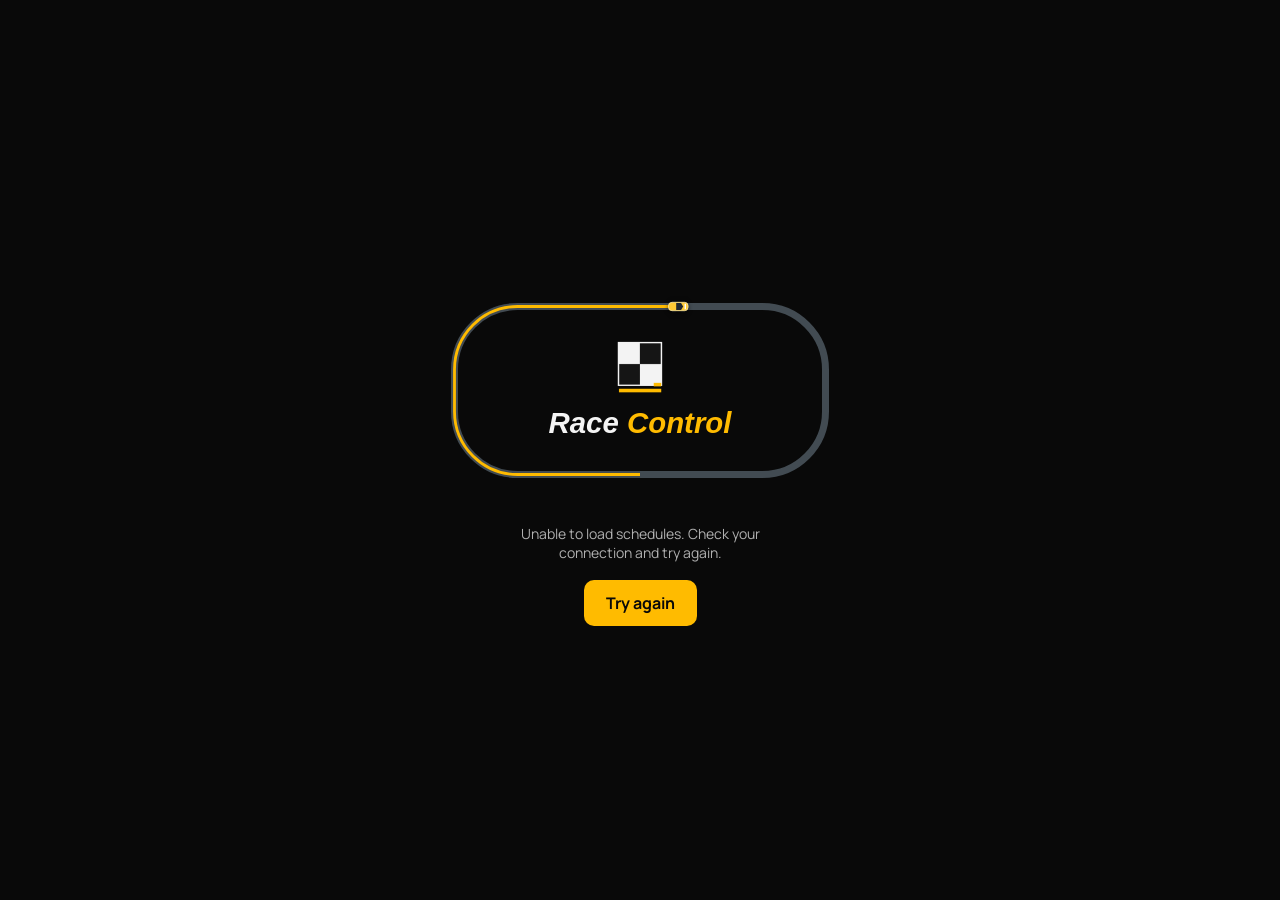
==== commit b519eb8e: "Add files via upload" ====
--- a/index.html
+++ b/index.html
@@ -43,7 +43,7 @@
 <body>
 
 <div id="app-splash" role="status" aria-label="Opening Race Control">
-    <div id="loader-brand" class="brand-loader"><div class="loading-circuit" role="progressbar" aria-label="Loading page" aria-valuemin="0" aria-valuemax="100" aria-valuenow="0"><svg viewBox="0 0 600 330" aria-hidden="true"><path class="loading-track" d="M300 285 H125 A90 90 0 0 1 35 195 V135 A90 90 0 0 1 125 45 H475 A90 90 0 0 1 565 135 V195 A90 90 0 0 1 475 285 Z"/><path class="loading-trail" pathLength="1" d="M300 285 H125 A90 90 0 0 1 35 195 V135 A90 90 0 0 1 125 45 H475 A90 90 0 0 1 565 135 V195 A90 90 0 0 1 475 285 Z"/><image href="icons/race-control-icon-512.png" x="270" y="103" width="60" height="60"/><text x="300" y="194" text-anchor="middle" class="loading-wordmark">Race <tspan fill="#ffbb00">Control</tspan></text><g class="loading-car" transform="translate(300 285) rotate(180)"><rect x="-10" y="-9" width="7" height="4" rx="1" fill="#080a0d"/><rect x="4" y="-9" width="7" height="4" rx="1" fill="#080a0d"/><rect x="-10" y="5" width="7" height="4" rx="1" fill="#080a0d"/><rect x="4" y="5" width="7" height="4" rx="1" fill="#080a0d"/><rect x="-14" y="-6" width="28" height="12" rx="5" fill="#ffca35" stroke="#fff1b5" stroke-width="1"/><path d="M-3-5H4L7 0 4 5H-3Z" fill="#202831"/><path d="M10-4V4" stroke="#fff" stroke-width="2"/></g></svg></div></div>
+    <div id="loader-brand" class="brand-loader"><div class="loading-circuit" role="progressbar" aria-label="Loading page" aria-valuemin="0" aria-valuemax="100" aria-valuenow="0"><svg viewBox="0 0 600 330" aria-hidden="true"><path class="loading-track" d="M300 285 H125 A90 90 0 0 1 35 195 V135 A90 90 0 0 1 125 45 H475 A90 90 0 0 1 565 135 V195 A90 90 0 0 1 475 285 Z"/><path class="loading-trail" pathLength="1" d="M300 285 H125 A90 90 0 0 1 35 195 V135 A90 90 0 0 1 125 45 H475 A90 90 0 0 1 565 135 V195 A90 90 0 0 1 475 285 Z"/><image href="icons/race-control-icon-512.png" x="246" y="77" width="108" height="108"/><text x="300" y="226" text-anchor="middle" class="loading-wordmark">Race <tspan fill="#ffbb00">Control</tspan></text><g class="loading-car" transform="translate(300 285) rotate(180)"><rect x="-10" y="-9" width="7" height="4" rx="1" fill="#080a0d"/><rect x="4" y="-9" width="7" height="4" rx="1" fill="#080a0d"/><rect x="-10" y="5" width="7" height="4" rx="1" fill="#080a0d"/><rect x="4" y="5" width="7" height="4" rx="1" fill="#080a0d"/><rect x="-14" y="-6" width="28" height="12" rx="5" fill="#ffca35" stroke="#fff1b5" stroke-width="1"/><path d="M-3-5H4L7 0 4 5H-3Z" fill="#202831"/><path d="M10-4V4" stroke="#fff" stroke-width="2"/></g></svg></div></div>
     <span id="loader-message">Opening Race Control…</span>
     <button id="retry-load" type="button" hidden>Try again</button>
     <button id="cancel-load" type="button" hidden>Go back</button>
--- a/mobile-polish.css
+++ b/mobile-polish.css
@@ -520,4 +520,4 @@
 
 .nascar-result-identity{display:flex;align-items:center;gap:5px}.nascar-shield-slot{width:22px;flex:0 0 22px}.nascar-shield-slot .nascar-chase-icon{margin:0;width:22px}.nascar-result-identity .nascar-result-driver{min-width:0;flex:1}.nascar-race-summary{border-left-color:#d6b652}.nascar-race-summary dl{grid-template-columns:repeat(2,minmax(0,1fr))}
 
-.loading-circuit{width:min(86vw,420px)}.loading-circuit svg{display:block;width:100%;height:auto;overflow:visible}.loading-track{fill:none;stroke:#424b52;stroke-width:10}.loading-trail{fill:none;stroke:#ffbb00;stroke-width:4;stroke-dasharray:0 1}.loading-wordmark{fill:#f4f4f4;font:italic 700 30px 'Barlow Condensed',sans-serif}.loading-car{filter:drop-shadow(0 2px 3px #0009)}@media(prefers-reduced-motion:reduce){.loading-car{display:none}}
+.loading-circuit{width:min(86vw,420px)}.loading-circuit svg{display:block;width:100%;height:auto;overflow:visible}.loading-track{fill:none;stroke:#424b52;stroke-width:10}.loading-trail{fill:none;stroke:#ffbb00;stroke-width:4;stroke-dasharray:0 1}.loading-wordmark{fill:#f4f4f4;font:italic 700 42px 'Barlow Condensed',sans-serif}.loading-car{filter:drop-shadow(0 2px 3px #0009)}@media(prefers-reduced-motion:reduce){.loading-car{display:none}}
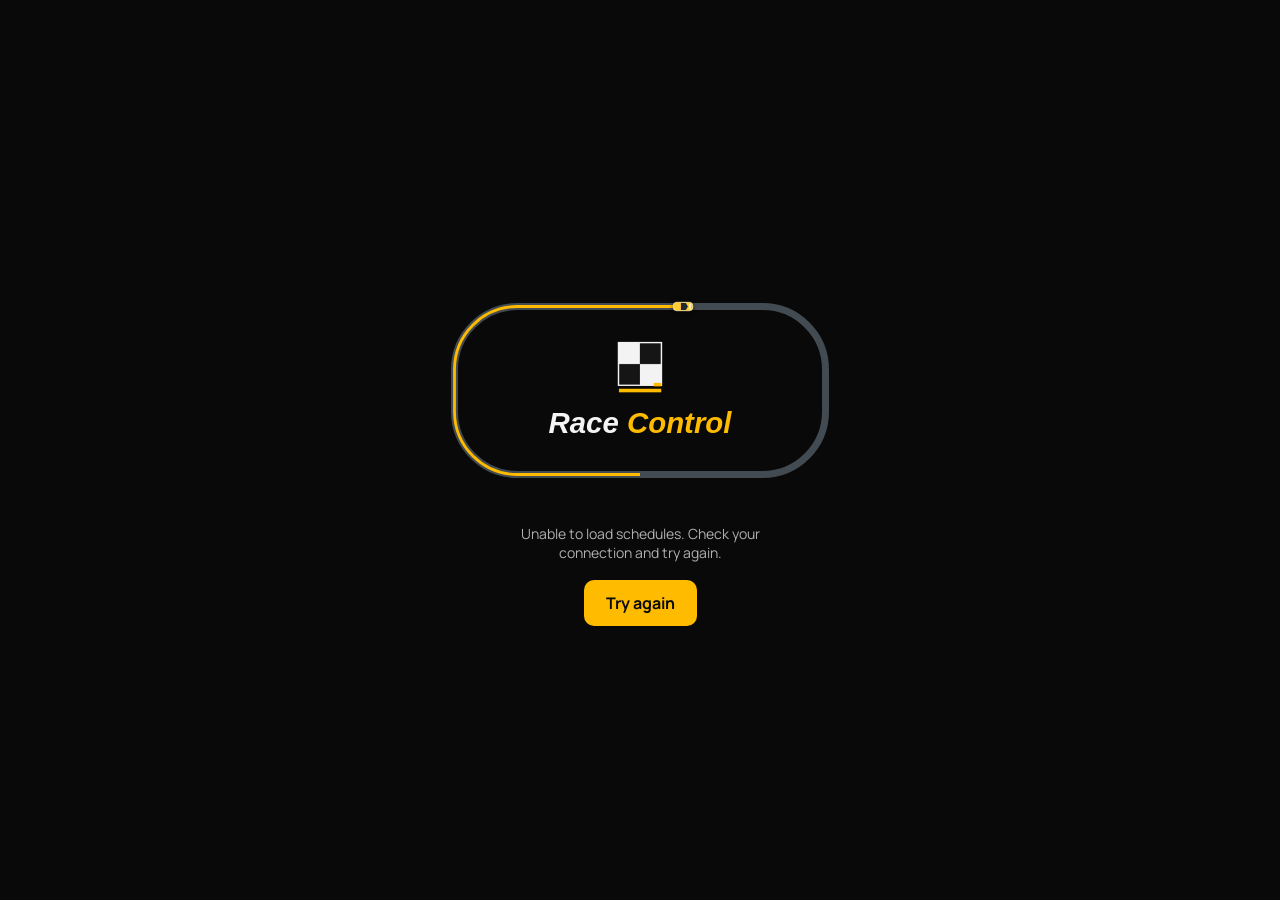
==== commit a57a9836: "Add files via upload" ====
--- a/index.html
+++ b/index.html
@@ -37,6 +37,7 @@
   <link rel="stylesheet" href="special-events.css">
   <link rel="stylesheet" href="formula-e-preseason.css">
   <link rel="stylesheet" href="academy-hub.css">
+    <link rel="stylesheet" href="f1-career.css">
 </head>
 
 
@@ -119,12 +120,12 @@
 
                 </section>
 
+                <div id="schedule">
+
+
+                </div>
                 <section id="season-timeline" aria-labelledby="timeline-heading" hidden></section>
                 <section id="championship-snapshot" aria-labelledby="snapshot-heading" hidden></section>
-                <div id="schedule">
-
-
-                </div>
 
             </div>
 
@@ -236,7 +237,7 @@
       <h2 id="patch-notes-title">Patch notes</h2>
       <p class="patch-notes-intro">The latest additions and improvements to Race Control. Earlier entries follow our development milestones; date ranges group work completed across several sessions.</p>
       <article class="patch-release">
-        <time datetime="2026-10-09">October 9, 2026</time><h3>Standings &amp; Table Improvements</h3><p>A lightweight Indianapolis-inspired loading screen keeps the Race Control logo centered while a car advances around the track as data and images load. Reduced-motion mode uses a static progress trail.</p><p>Special Events spanning multiple days now appear on Sunday when their date range ends on Sunday. Event details retain the full date range.</p><p>F2 driver standings include starts alongside separate feature/sprint wins, poles and DNFs. Team standings now include sortable wins, poles and DNFs.</p><p>NASCAR results place Chase shields beside driver names and show stage points beside total points. Cup results and completed weekends include caution counts and race scores. NASCAR event headers now include race winners.</p><p>All three NASCAR standings tables now include sortable poles and NASCAR-reported DNF totals, with driver names frozen while scrolling sideways.</p><p>The final race in each NASCAR Chase overview spans the full row and is marked The Championship Finale.</p><p>Driver and constructor names stay visible while scrolling F1 standings, rankings and results. NASCAR, F2, F1 Academy and endurance tables also keep their driver or car/team column in view.</p><p>F1 constructor standings now sort by position, constructor, points, wins, poles, podiums and DNFs. Points is the default; tap again to reverse the order.</p></article><article class="patch-release"><time datetime="2026-10-08">October 8, 2026</time>
+        <time datetime="2026-10-14">October 14, 2026</time><h3>Homepage & Series Hub Improvements</h3><p>Series Hubs now sit directly below This Racing Week, followed by Season Timeline and Championship Snapshot. Each series overview includes its own compact season timeline, with a shortcut to its schedule.</p><p>Fixed the missing Martinsville round in the O&rsquo;Reilly Chase calendar when its manual round label is misspelled.</p><p>Cup live timing replaces the feed’s (C) driver marker with the gold Chase shield, including pit-visit rows.</p><p>Fixed narrow frozen name columns that caused excessively tall results rows. NASCAR driver names now have reserved text space beside number graphics and Chase shields; other series’ frozen columns also have more room.</p><p>Cup live timing and pit visits now show driver-number graphics and manufacturer logos beside driver names, with text fallbacks.</p></article><article class="patch-release"><time datetime="2026-10-11">October 11, 2026</time><h3>F1 Career Records</h3><p>A dedicated career archive adds searchable driver and constructor leaderboards, career profiles, season filters and separate sprint wins. Records load only when the tab opens, with historical coverage and statistical definitions shown clearly.</p></article><article class="patch-release"><time datetime="2026-10-09">October 9, 2026</time><h3>Standings &amp; Table Improvements</h3><p>A lightweight Indianapolis-inspired loading screen keeps the Race Control logo centered while a car advances around the track as data and images load. Reduced-motion mode uses a static progress trail.</p><p>Special Events spanning multiple days now appear on Sunday when their date range ends on Sunday. Event details retain the full date range.</p><p>F2 driver standings include starts alongside separate feature/sprint wins, poles and DNFs. Team standings now include sortable wins, poles and DNFs.</p><p>NASCAR results place Chase shields beside driver names and show stage points beside total points. Cup results and completed weekends include caution counts and race scores. NASCAR event headers now include race winners.</p><p>All three NASCAR standings tables now include sortable poles and NASCAR-reported DNF totals, with driver names frozen while scrolling sideways.</p><p>The final race in each NASCAR Chase overview spans the full row and is marked The Championship Finale.</p><p>Driver and constructor names stay visible while scrolling F1 standings, rankings and results. NASCAR, F2, F1 Academy and endurance tables also keep their driver or car/team column in view.</p><p>F1 constructor standings now sort by position, constructor, points, wins, poles, podiums and DNFs. Points is the default; tap again to reverse the order.</p></article><article class="patch-release"><time datetime="2026-10-08">October 8, 2026</time>
         <h3>F1 Grand Prix &amp; Sprint Statistics</h3>
         <p>Selected tabs align centrally across all series hubs, with the first and last tabs aligned to the edges.</p>
         <p>F1 results and completed weekends now show race-specific VSC, safety car and red flag counts, rain scores and race scores. Results include individual driver ratings, and completed event headers show the race winner alongside the pole sitter.</p>
@@ -455,6 +456,8 @@
     <script src="spoiler-config.js"></script>
     <script src="spoilers.js"></script>
     <script src="home-ux.js"></script>
+    <script src="f1-career-config.js"></script>
+    <script src="f1-career.js"></script>
     <script src="f1-hub.js"></script>
     <script src="f1-insights.js"></script>
     <script src="nascar-profiles.js"></script>
--- a/season-timeline.css
+++ b/season-timeline.css
@@ -3,6 +3,7 @@
 .timeline-list{display:grid;gap:6px}.timeline-row{appearance:none;display:grid;grid-template-columns:64px minmax(160px,1fr) minmax(150px,1.4fr) 52px 12px;align-items:center;gap:12px;width:100%;min-width:0;padding:10px 12px;border:1px solid #ffffff14;border-left:3px solid var(--series-color);border-radius:10px;background:#ffffff03;color:#eff1f4;text-align:left;font:inherit;cursor:pointer}.timeline-row:hover{background:#ffffff09;border-top-color:#ffffff35}.timeline-row:focus-visible{outline:2px solid var(--series-color);outline-offset:3px}.timeline-logo{display:flex;align-items:center;justify-content:center}.timeline-logo .series-brand-logo{width:58px;height:32px;max-width:100%;object-fit:contain;margin:0}.timeline-info{min-width:0}.timeline-info strong{display:block;font-size:.82rem;line-height:1.3}.timeline-info small{display:block;color:#a6adb6;font-size:.68rem;margin-top:3px}.timeline-info .timeline-status{color:#c6ccd3}.timeline-progress{min-width:0}.timeline-bars{display:flex;gap:3px;height:20px}.timeline-bars i{flex:1;min-width:0;background:#ffffff09;border:1px solid #ffffff18;border-radius:2px}.timeline-bars i.is-complete{background:var(--series-color);border-color:var(--series-color)}.timeline-bars i.is-chase{box-shadow:inset 0 -3px #d7bd70}.timeline-chase-track{display:block;height:17px}.timeline-chase-track>span{display:block;border:1px solid #bfa75f;border-bottom:0;text-align:center;font-size:9px;line-height:12px;height:7px;white-space:nowrap;color:#dac582}.timeline-count{font-size:.9rem;font-variant-numeric:tabular-nums;text-align:right}.timeline-count>span{color:#8e98a2;font-size:.72rem}.timeline-arrow{color:#8e98a2}
 @media(max-width:600px){#season-timeline{padding:12px;margin-top:16px}.timeline-heading{display:block}.timeline-heading h2{font-size:1.15rem}.timeline-heading p{margin-top:4px}.timeline-row{grid-template-columns:42px minmax(0,1fr) 44px 8px;gap:4px 9px;padding:9px;min-height:84px}.timeline-logo{grid-row:1 / 3}.timeline-info{grid-column:2;grid-row:1}.timeline-count{grid-column:3;grid-row:1 / 3}.timeline-arrow{grid-column:4;grid-row:1 / 3}.timeline-progress{grid-column:2;grid-row:2}.timeline-bars{height:13px;gap:2px}.timeline-chase-track{height:15px}.timeline-chase-track:empty{height:2px}.timeline-info strong{font-size:.76rem}.timeline-info small{font-size:.64rem}.timeline-logo .series-brand-logo{height:28px}}
 .timeline-bars i{border:0;box-shadow:inset 0 0 0 1px #ffffff18}.timeline-bars i.is-complete{box-shadow:none}.timeline-bars i.is-chase{box-shadow:inset 0 -3px #d7bd70}
+.hub-season-timeline{margin:14px 0;padding:12px;border:1px solid #ffffff1c;border-radius:14px;background:linear-gradient(135deg,#ffffff04,transparent)}
 /* Reduce framing around the progress bars, retaining distinct Chase markers. */
 #season-timeline{padding:12px;margin-top:14px}.timeline-heading{margin-bottom:8px}.timeline-row{padding:7px 10px}.timeline-chase-track:empty{height:0}.timeline-note{margin-top:7px;font-size:.65rem}
 @media(max-width:600px){.timeline-row{min-height:66px;padding:6px 8px;gap:3px 8px}.timeline-heading p{margin-top:2px}.timeline-info small{margin-top:2px}.timeline-bars{height:12px}}
--- a/mobile-polish.css
+++ b/mobile-polish.css
@@ -512,7 +512,7 @@
 .nascar-competition-table>.f1-table>tbody>tr:is(.nascar-chase-driver,.nascar-chase-result)>:nth-child(2){--identity-cell-bg:#242116}
 .nascar-competition-table>.f1-table>tbody>tr.nascar-chase-eliminated>:nth-child(2){--identity-cell-bg:#1c2024}
 @media(max-width:600px){
-  :is(.f1-table-scroll>.f1-table,.nascar-competition-table>.f1-table,.f1-table-wrap>.f2-table,.f1-table-wrap>.academy-table,.f1-table-wrap>.wec-table,.f1-table-wrap>.imsa-table)>tbody>tr>:nth-child(2){min-width:125px;max-width:165px;white-space:normal;overflow-wrap:anywhere}
+  :is(.f1-table-scroll>.f1-table,.nascar-competition-table>.f1-table,.f1-table-wrap>.f2-table,.f1-table-wrap>.academy-table,.f1-table-wrap>.wec-table,.f1-table-wrap>.imsa-table)>tbody>tr>:nth-child(2){min-width:190px;max-width:260px;white-space:normal;overflow-wrap:normal}
 }
 
 .chase-race-progress .chase-championship-finale{grid-column:1 / -1;border-color:#c2a25880;background:linear-gradient(110deg,#c2a25814,#ffffff03)}
@@ -521,3 +521,24 @@
 .nascar-result-identity{display:flex;align-items:center;gap:5px}.nascar-shield-slot{width:22px;flex:0 0 22px}.nascar-shield-slot .nascar-chase-icon{margin:0;width:22px}.nascar-result-identity .nascar-result-driver{min-width:0;flex:1}.nascar-race-summary{border-left-color:#d6b652}.nascar-race-summary dl{grid-template-columns:repeat(2,minmax(0,1fr))}
 
 .loading-circuit{width:min(86vw,420px)}.loading-circuit svg{display:block;width:100%;height:auto;overflow:visible}.loading-track{fill:none;stroke:#424b52;stroke-width:10}.loading-trail{fill:none;stroke:#ffbb00;stroke-width:4;stroke-dasharray:0 1}.loading-wordmark{fill:#f4f4f4;font:italic 700 42px 'Barlow Condensed',sans-serif}.loading-car{filter:drop-shadow(0 2px 3px #0009)}@media(prefers-reduced-motion:reduce){.loading-car{display:none}}
+
+.cup-live-identity{display:flex;align-items:center;gap:7px;min-width:0}.cup-live-identity .nascar-number{flex:0 0 34px;width:34px}.cup-live-identity .nascar-number-image{width:34px;height:28px;object-fit:contain}.cup-live-name{white-space:normal;min-width:75px;max-width:140px}.cup-live-make{display:flex;align-items:center;flex:0 0 30px;font-size:9px;white-space:normal}.cup-live-make img{width:30px;height:24px;object-fit:contain}.cup-live-identity [hidden]{display:none}
+
+/* Reserve readable text space beside number graphics and Chase shields. */
+.nascar-competition-table .nascar-result-identity{min-width:218px;align-items:center}
+.nascar-competition-table .nascar-result-driver{min-width:190px;gap:8px}
+.nascar-competition-table .nascar-result-identity .nascar-result-driver{min-width:190px}
+.nascar-competition-table .nascar-result-driver>.nascar-number{flex:0 0 38px;width:38px}
+.nascar-competition-table .nascar-result-driver>span:last-child{min-width:125px;flex:1;white-space:normal;overflow-wrap:normal;word-break:normal}
+.nascar-competition-table .nascar-result-driver strong,.nascar-competition-table .nascar-result-driver small{white-space:normal;overflow-wrap:normal;word-break:normal;line-height:1.4}
+@media(max-width:600px){
+ .nascar-competition-table .nascar-result-identity{min-width:200px;gap:4px}
+ .nascar-competition-table .nascar-result-driver,.nascar-competition-table .nascar-result-identity .nascar-result-driver{min-width:178px;gap:6px;padding-left:6px}
+ .nascar-competition-table .nascar-shield-slot{width:18px;flex-basis:18px}
+ .nascar-competition-table .nascar-shield-slot .nascar-chase-icon,.nascar-competition-table .nascar-shield-slot svg{width:18px}
+ .nascar-competition-table .nascar-result-driver>.nascar-number{width:32px;flex-basis:32px}
+ .nascar-competition-table .nascar-result-driver .nascar-number-image{width:32px;height:28px}
+ .nascar-competition-table .nascar-result-driver>span:last-child{min-width:125px}
+}
+
+.cup-live-name .nascar-chase-icon{display:inline-flex;width:18px;height:20px;margin-left:5px;vertical-align:middle}.cup-live-name .nascar-chase-icon svg{width:18px;height:20px}
--- a/f1-career.css
+++ b/f1-career.css
@@ -0,0 +1,5 @@
+.career-coverage{display:grid;gap:6px;padding:16px;border-left:3px solid #e10600;background:#ffffff06;border-radius:8px;margin:18px 0}.career-coverage span,.career-coverage small{color:#b8bec8;font-size:12px}
+.career-controls{display:flex;flex-wrap:wrap;gap:14px;align-items:end;margin:18px 0}.career-controls label{display:grid;gap:6px;font-size:12px;flex:1;min-width:150px}.career-controls input,.career-controls select{padding:12px;color:#eee;background:#15191f;border:1px solid #ffffff25;border-radius:8px;font:inherit;font-size:16px;min-width:0;width:100%;box-sizing:border-box}.career-controls .career-current{display:flex;align-items:center;padding:12px 0}.career-current input{width:auto}
+.career-highlights{display:grid;grid-template-columns:repeat(3,minmax(0,1fr));gap:10px;margin:20px 0}.career-highlights button{display:grid;gap:8px;text-align:left;background:linear-gradient(135deg,#271315,#12161b);color:#eee;border:1px solid #ffffff20;border-top:2px solid #da252e;border-radius:12px;padding:16px;cursor:pointer}.career-highlights strong{font-size:32px;color:#f1c65c}.career-highlights small{color:#aeb6c1;font-size:10px}.career-highlights span{font-size:13px}
+.career-profile{border:1px solid #ffffff20;border-radius:12px;padding:20px;background:#15191f;margin:18px 0}.career-profile-heading{display:flex;align-items:center;gap:18px}.career-profile-heading h3{font-size:25px;margin:8px 0}.career-photo{width:70px;height:90px;object-fit:contain}.career-profile dl{display:grid;grid-template-columns:repeat(auto-fit,minmax(115px,1fr));gap:16px}.career-profile dt{font-size:11px;color:#aeb6c1}.career-profile dd{margin:5px 0;font-size:23px;font-weight:700}.career-profile p{font-size:13px;line-height:1.6}.career-name{color:inherit;background:none;border:0;padding:4px 0;font:inherit;text-align:left;cursor:pointer;text-decoration:underline;text-decoration-color:#ffffff35;text-underline-offset:4px}.career-notes{margin:20px 0;color:#b5bdc9;font-size:12px;line-height:1.7}.career-notes summary{cursor:pointer;font-weight:700}.career-more,.career-profile>button{padding:10px 16px;border:1px solid #ffffff25;background:#252a31;color:#eee;border-radius:8px;cursor:pointer}.career-more{margin:12px 0}
+@media(max-width:480px){.career-highlights{gap:6px}.career-highlights button{padding:12px 8px}.career-highlights strong{font-size:26px}.career-controls{gap:10px}.career-profile{padding:14px}}
